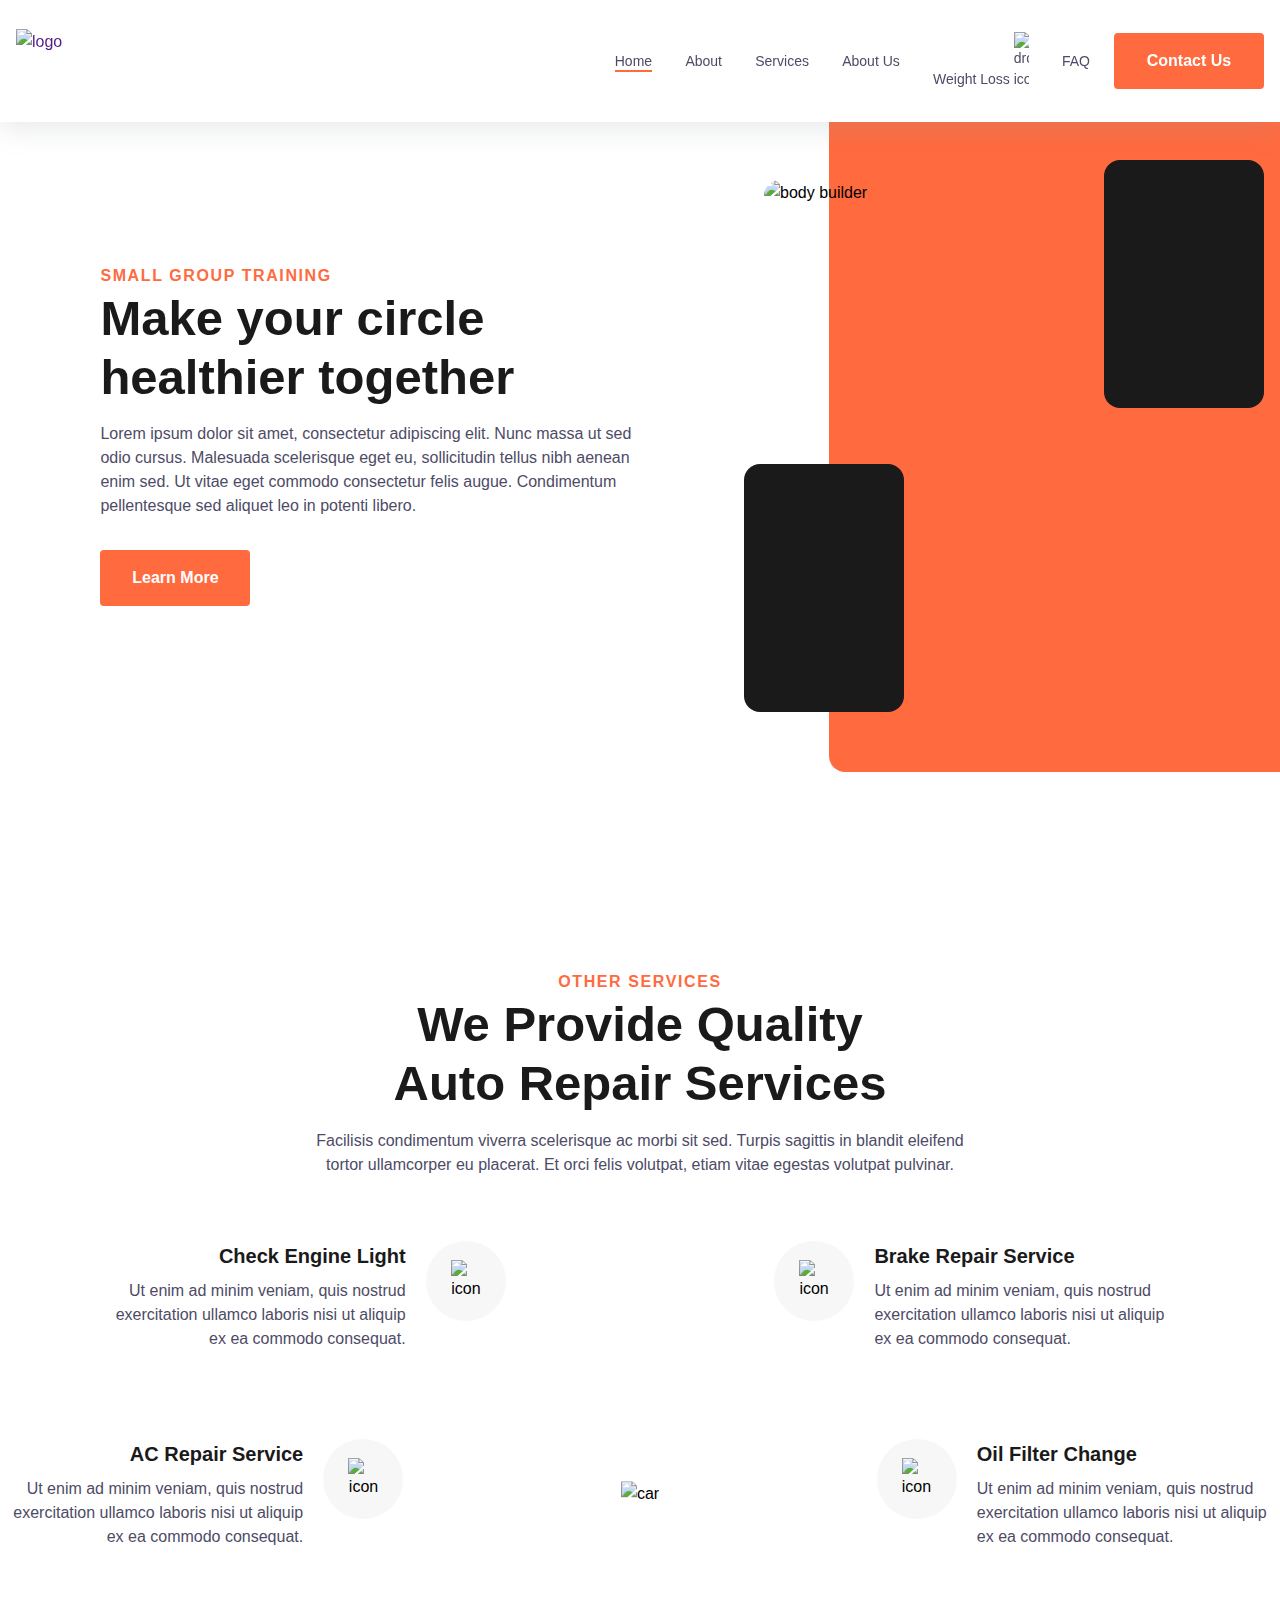
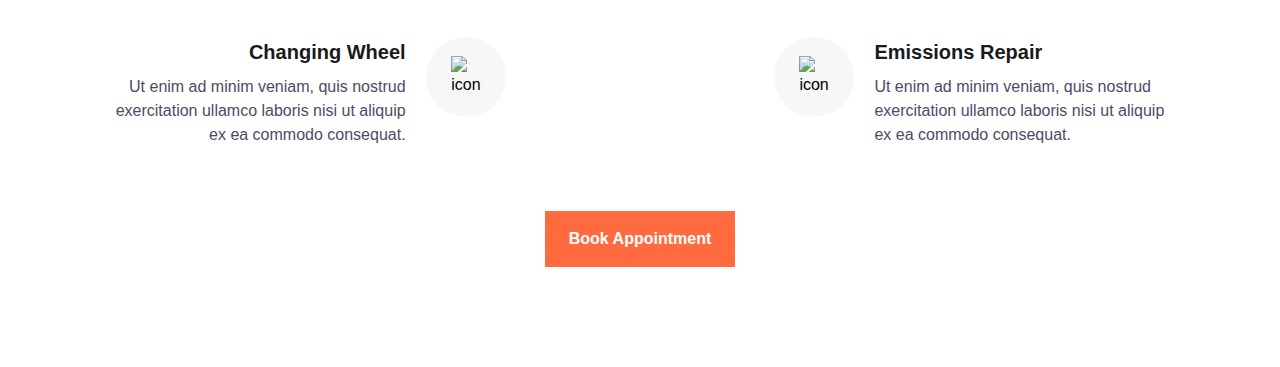
==== index.html @ e6f1dfb0 "initial commit" ====
<!DOCTYPE html>
<html lang="en">
<head>
    <meta charset="UTF-8">
    <meta name="viewport" content="width=device-width, initial-scale=1.0">
    <link rel="stylesheet" href="./css/reset.css">
    <link rel="stylesheet" href="./css/navBar.css">
    <link rel="stylesheet" href="./css/sideBySide.css">
    <link rel="stylesheet" href="./css/sixCard.css">
    <title>Document</title>
</head>
<body>
    
<!-- ============================================ -->
<!--                 Navigation                   -->
<!-- ==================== https://www.codestitch.app/app/dashboard/stitches/758?nav=Top%20Dropdown ================ -->

<header id="cs-navigation">
    <div class="cs-container">
        <!--Nav Logo-->
        <a href="" class="cs-logo" aria-label="back to home">
            <img src="https://csimg.nyc3.cdn.digitaloceanspaces.com/Icons%2Flogo-black.svg" alt="logo" width="210" height="29" aria-hidden="true" decoding="async">
        </a>
        <!--Navigation List-->
        <nav class="cs-nav" role="navigation">
            <!--Mobile Nav Toggle-->
            <button class="cs-toggle" aria-label="mobile menu toggle">
                <div class="cs-box" aria-hidden="true">
                    <span class="cs-line cs-line1" aria-hidden="true"></span>
                    <span class="cs-line cs-line2" aria-hidden="true"></span>
                    <span class="cs-line cs-line3" aria-hidden="true"></span>
                </div>
            </button>
            <!-- We need a wrapper div so we can set a fixed height on the cs-ul in case the nav list gets too long from too many dropdowns being opened and needs to have an overflow scroll. This wrapper acts as the background so it can go the full height of the screen and not cut off any overflowing nav items while the cs-ul stops short of the bottom of the screen, which keeps all nav items in view no matter how mnay there are-->
            <div class="cs-ul-wrapper">
                <ul id="cs-expanded" class="cs-ul" aria-expanded="false">
                    <li class="cs-li">
                        <a href="" class="cs-li-link cs-active">
                            Home
                        </a>
                    </li>
                    <li class="cs-li">
                        <a href="" class="cs-li-link">
                            About
                        </a>
                    </li>
                    <li class="cs-li">
                        <a href="" class="cs-li-link">
                            Services
                        </a>
                    </li>
                    <li class="cs-li">
                        <a href="" class="cs-li-link">
                            About Us
                        </a>
                    </li>
                    <!--Copy and paste this cs-dropdown list item and replace any .cs-li with this cs-dropdown group to make a new dropdown and it will work-->
                    <li class="cs-li cs-dropdown" tabindex="0">
                        <span class="cs-li-link">
                            Weight Loss
                            <img class="cs-drop-icon" src="https://csimg.nyc3.cdn.digitaloceanspaces.com/Icons%2Fdown.svg" alt="dropdown icon" width="15" height="15" decoding="async" aria-hidden="true">
                        </span>
                        <ul class="cs-drop-ul">
                            <li class="cs-drop-li">
                                <a href="" class="cs-li-link cs-drop-link">Semaglutide</a>
                            </li>
                            <li class="cs-drop-li">
                                <a href="" class="cs-li-link cs-drop-link">Tirezapetide</a>
                            </li>
                            <li class="cs-drop-li">
                                <a href="" class="cs-li-link cs-drop-link">Semaglutide</a>
                            </li>
                            <li class="cs-drop-li">
                                <a href="" class="cs-li-link cs-drop-link">Tirezapetide</a>
                            </li>
                            <li class="cs-drop-li">
                                <a href="" class="cs-li-link cs-drop-link">Semaglutide</a>
                            </li>
                            <li class="cs-drop-li">
                                <a href="" class="cs-li-link cs-drop-link">Tirezapetide</a>
                            </li>
                        </ul>
                    </li>
                    <li class="cs-li">
                        <a href="" class="cs-li-link">
                            FAQ
                        </a>
                    </li>
                </ul>
            </div>
        </nav>
        <a href="" class="cs-button-solid cs-nav-button">Contact Us</a>
        <!--Dark Mode toggle, uncomment button code if you want to enable a dark mode toggle-->
        <!-- <button id="dark-mode-toggle" aria-label="dark mode toggle">
            <svg class="cs-moon" xmlns="http://www.w3.org/2000/svg" viewBox="0 0 480 480" style="enable-background:new 0 0 480 480" xml:space="preserve"><path d="M459.782 347.328c-4.288-5.28-11.488-7.232-17.824-4.96-17.76 6.368-37.024 9.632-57.312 9.632-97.056 0-176-78.976-176-176 0-58.4 28.832-112.768 77.12-145.472 5.472-3.712 8.096-10.4 6.624-16.832S285.638 2.4 279.078 1.44C271.59.352 264.134 0 256.646 0c-132.352 0-240 107.648-240 240s107.648 240 240 240c84 0 160.416-42.688 204.352-114.176 3.552-5.792 3.04-13.184-1.216-18.496z"/></svg>
            <img class="cs-sun" aria-hidden="true" src="https://csimg.nyc3.cdn.digitaloceanspaces.com/Icons%2Fsun.svg" decoding="async" alt="moon" width="15" height="15">
        </button> -->
    </div>
</header>
                                

<!-- ============================================ -->
<!--             Side By Side Reverse             -->
<!-- ================== https://www.codestitch.app/app/dashboard/stitches/76 =================== -->

<section id="sbsr-76">
    <div class="cs-container">
        <div class="cs-wrapper">
            <picture class="cs-picture">
                <source media="(max-width: 600px)" srcset="https://csimg.nyc3.digitaloceanspaces.com/SideBySide/body-builder-m.jpg">
                <source media="(min-width: 601px)" srcset="https://csimg.nyc3.digitaloceanspaces.com/SideBySide/body-builder.jpg">
                <img loading="lazy" decoding="async" src="https://csimg.nyc3.digitaloceanspaces.com/SideBySide/body-builder.jpg" alt="body builder" width="500" height="552" aria-hidden="true">
            </picture>
        </div>
        <div class="cs-content">
            <span class="cs-topper">Small Group Training</span>
            <h2 class="cs-title">Make your circle healthier together</h2>
            <p class="cs-text">
                Lorem ipsum dolor sit amet, consectetur adipiscing elit. Nunc massa ut sed odio cursus. Malesuada scelerisque eget eu, sollicitudin tellus nibh aenean enim sed. Ut vitae eget commodo consectetur felis augue. Condimentum pellentesque sed aliquet leo in potenti libero.
            </p>
            <a class="cs-button-solid" aria-label="learn more about our programs" href="">Learn More</a>
        </div>
    </div>
</section>
                                

<!-- ============================================ -->
<!--                   Services                   -->
<!-- ================ https://www.codestitch.app/app/dashboard/stitches/1191 ==================== -->        

<section id="services-1191">
    <div class="cs-container">
        <div class="cs-content">
            <span class="cs-topper">Other services</span>
            <h2 class="cs-title">We Provide Quality Auto Repair Services</h2>
            <p class="cs-text">
                Facilisis condimentum viverra scelerisque ac morbi sit sed. Turpis sagittis in blandit eleifend tortor ullamcorper eu placerat. Et orci felis volutpat, etiam vitae egestas volutpat pulvinar.
            </p>
        </div>
        <!--Placed in a wrapper div so we can position the car absolutely inside the container to be centered in the middle of the list on desktop-->
        <div class="cs-wrapper">
            <!--Car-->
            <picture class="cs-image">
                <!--Mobile Image-->
                <source media="(max-width: 600px)" srcset="https://csimg.nyc3.cdn.digitaloceanspaces.com/Images/MISC/nice-car.png">
                <!--Tablet and above Image-->
                <source media="(min-width: 601px)" srcset="https://csimg.nyc3.cdn.digitaloceanspaces.com/Images/MISC/nice-car.png">
                <img loading="lazy" decoding="async" src="https://csimg.nyc3.cdn.digitaloceanspaces.com/Images/MISC/nice-car.png" alt="car" width="510" height="193" aria-hidden="true">
            </picture>
            <ul class="cs-card-group">
                <li class="cs-item">
                    <picture class="cs-picture">
                        <img class="cs-icon"
                                src="https://csimg.nyc3.cdn.digitaloceanspaces.com/Icons/engineering%201%20red.svg"
                                loading="lazy" decoding="async" alt="icon" width="33" height="38" aria-hidden="true">
                    </picture>
                    <!-- Text Grouped For Flexbox-->
                    <div class="cs-text-group">
                        <h3 class="cs-h3">Check Engine Light</h3>
                        <p class="cs-item-text">Ut enim ad minim veniam, quis nostrud exercitation ullamco laboris nisi ut aliquip ex ea commodo consequat.</p>
                    </div>
                </li>
                <li class="cs-item">
                    <picture class="cs-picture">
                        <img class="cs-icon" src="https://csimg.nyc3.cdn.digitaloceanspaces.com/Icons/brake-red.svg"
                                loading="lazy" decoding="async" alt="icon" width="33" height="38" aria-hidden="true">
                    </picture>
                    <!-- Text Grouped For Flexbox-->
                    <div class="cs-text-group">
                        <h3 class="cs-h3">Brake Repair Service</h3>
                        <p class="cs-item-text">Ut enim ad minim veniam, quis nostrud exercitation ullamco laboris nisi ut aliquip ex ea commodo consequat.</p>
                    </div>
                </li>
                <li class="cs-item">
                    <picture class="cs-picture">
                        <img class="cs-icon"
                                src="https://csimg.nyc3.cdn.digitaloceanspaces.com/Icons/air-conditioner-red.svg"
                                loading="lazy" decoding="async" alt="icon" width="33" height="38" aria-hidden="true">
                    </picture>
                    <!-- Text Grouped For Flexbox-->
                    <div class="cs-text-group">
                        <h3 class="cs-h3">AC Repair Service</h3>
                        <p class="cs-item-text">Ut enim ad minim veniam, quis nostrud exercitation ullamco laboris nisi ut aliquip ex ea commodo consequat.</p>
                    </div>
                </li>
                <li class="cs-item">
                    <picture class="cs-picture">
                        <img class="cs-icon"
                                src="https://csimg.nyc3.cdn.digitaloceanspaces.com/Icons/motor%201%20red.svg" loading="lazy"
                                decoding="async" alt="icon" width="33" height="38" aria-hidden="true">
                    </picture>
                    <!-- Text Grouped For Flexbox-->
                    <div class="cs-text-group">
                        <h3 class="cs-h3">Oil Filter Change</h3>
                        <p class="cs-item-text">Ut enim ad minim veniam, quis nostrud exercitation ullamco laboris nisi ut aliquip ex ea commodo consequat.</p>
                    </div>
                </li>
                <li class="cs-item">
                    <picture class="cs-picture">
                        <img class="cs-icon"
                                src="https://csimg.nyc3.cdn.digitaloceanspaces.com/Icons/alloy-wheel-red.svg" loading="lazy"
                                decoding="async" alt="icon" width="33" height="38" aria-hidden="true">
                    </picture>
                    <!-- Text Grouped For Flexbox-->
                    <div class="cs-text-group">
                        <h3 class="cs-h3">Changing Wheel</h3>
                        <p class="cs-item-text">Ut enim ad minim veniam, quis nostrud exercitation ullamco laboris nisi ut aliquip ex ea commodo consequat.</p>
                    </div>
                </li>
                <li class="cs-item">
                    <picture class="cs-picture">
                        <img class="cs-icon"
                                src="https://csimg.nyc3.cdn.digitaloceanspaces.com/Icons/contamination-red.svg"
                                loading="lazy" decoding="async" alt="icon" width="33" height="38" aria-hidden="true">
                    </picture>
                    <!-- Text Grouped For Flexbox-->
                    <div class="cs-text-group">
                        <h3 class="cs-h3">Emissions Repair</h3>
                        <p class="cs-item-text">Ut enim ad minim veniam, quis nostrud exercitation ullamco laboris nisi ut aliquip ex ea commodo consequat.</p>
                    </div>
                </li>
            </ul>
        </div>
        <a href="" class="cs-button-solid">Book Appointment</a>
    </div>
</section>
                                


<script src="./js/script.js"></script>
</body>
</html>
---- css/navBar.css ----
/*-- -------------------------- -->
<---     Mobile Navigation      -->
<--- ------ https://www.codestitch.app/app/dashboard/stitches/758?nav=Top%20Dropdown ----------- -*/
/* Mobile - 1023px */
@media only screen and (max-width: 63.9375rem) {
  body.cs-open {
    overflow: hidden;
  }
  #cs-navigation {
    width: 100%;
    /* prevents padding and border from affecting height and width */
    box-sizing: border-box;
    padding: 0.75rem 1rem;
    background-color: #fff;
    box-shadow: rgba(149, 157, 165, 0.2) 0px 8px 24px;
    position: fixed;
    z-index: 10000;
  }
  #cs-navigation:before {
    content: "";
    width: 100%;
    height: 0vh;
    background: rgba(0, 0, 0, 0.6);
    opacity: 0;
    display: block;
    position: absolute;
    top: 100%;
    right: 0;
    z-index: -1100;
    transition: height 0.5s, opacity 0.5s;
    -webkit-backdrop-filter: blur(10px);
    backdrop-filter: blur(10px);
  }
  #cs-navigation.cs-active:before {
    height: 150vh;
    opacity: 1;
  }
  #cs-navigation.cs-active .cs-ul-wrapper {
    opacity: 1;
    transform: scaleY(1);
    transition-delay: 0.15s;
  }
  #cs-navigation.cs-active .cs-li {
    opacity: 1;
    transform: translateY(0);
  }
  #cs-navigation .cs-container {
    width: 100%;
    display: flex;
    justify-content: flex-end;
    align-items: center;
  }
  #cs-navigation .cs-logo {
    width: 40%;
    max-width: 9.125rem;
    height: 100%;
    margin: 0 auto 0 0;
    /* prevents padding and border from affecting height and width */
    box-sizing: border-box;
    padding: 0;
    display: flex;
    justify-content: center;
    align-items: center;
    z-index: 10;
  }
  #cs-navigation .cs-logo img {
    width: 100%;
    height: 100%;
    /* ensures the image never overflows the container. It stays contained within it's width and height and expands to fill it then stops once it reaches an edge */
    object-fit: contain;
  }
  #cs-navigation .cs-toggle {
    /* 44px - 48px */
    width: clamp(2.75rem, 6vw, 3rem);
    height: clamp(2.75rem, 6vw, 3rem);
    margin: 0 0 0 auto;
    background-color: transparent;
    border: none;
    border-radius: 0.25rem;
    display: flex;
    justify-content: center;
    align-items: center;
  }
  #cs-navigation .cs-active .cs-line1 {
    top: 50%;
    transform: translate(-50%, -50%) rotate(225deg);
  }
  #cs-navigation .cs-active .cs-line2 {
    top: 50%;
    transform: translate(-50%, -50%) translateY(0) rotate(-225deg);
    transform-origin: center;
  }
  #cs-navigation .cs-active .cs-line3 {
    opacity: 0;
    bottom: 100%;
  }
  #cs-navigation .cs-box {
    /* 24px - 28px */
    width: clamp(1.5rem, 2vw, 1.75rem);
    /* 14px - 16px */
    height: clamp(0.875rem, 1.5vw, 1rem);
    position: relative;
  }
  #cs-navigation .cs-line {
    width: 100%;
    height: 2px;
    background-color: #1a1a1a;
    border-radius: 2px;
    position: absolute;
    left: 50%;
    transform: translateX(-50%);
  }
  #cs-navigation .cs-line1 {
    top: 0;
    transition: transform 0.5s, top 0.3s, left 0.3s;
    animation-duration: 0.7s;
    animation-timing-function: ease;
    animation-direction: normal;
    animation-fill-mode: forwards;
    transform-origin: center;
  }
  #cs-navigation .cs-line2 {
    top: 50%;
    transform: translateX(-50%) translateY(-50%);
    transition: top 0.3s, left 0.3s, transform 0.5s;
    animation-duration: 0.7s;
    animation-timing-function: ease;
    animation-direction: normal;
    animation-fill-mode: forwards;
  }
  #cs-navigation .cs-line3 {
    bottom: 0;
    transition: bottom 0.3s, opacity 0.3s;
  }
  #cs-navigation .cs-ul-wrapper {
    width: 100%;
    height: auto;
    padding-bottom: 2.4em;
    background-color: #fff;
    box-shadow: inset rgba(0, 0, 0, 0.2) 0px 8px 24px;
    opacity: 0;
    position: absolute;
    top: 100%;
    left: 0;
    z-index: -1;
    overflow: hidden;
    transform: scaleY(0);
    transition: transform 0.4s, opacity 0.3s;
    transform-origin: top;
  }
  #cs-navigation .cs-ul {
    width: 100%;
    height: auto;
    max-height: 65vh;
    margin: 0;
    padding: 3rem 0 0 0;
    display: flex;
    flex-direction: column;
    justify-content: flex-start;
    align-items: center;
    gap: 1.25rem;
    overflow: auto;
  }
  #cs-navigation .cs-li {
    text-align: center;
    list-style: none;
    width: 100%;
    margin-right: 0;
    opacity: 0;
    /* transition from these values */
    transform: translateY(-4.375rem);
    transition: transform 0.6s, opacity 0.9s;
  }
  #cs-navigation .cs-li:nth-of-type(1) {
    transition-delay: 0.05s;
  }
  #cs-navigation .cs-li:nth-of-type(2) {
    transition-delay: 0.1s;
  }
  #cs-navigation .cs-li:nth-of-type(3) {
    transition-delay: 0.15s;
  }
  #cs-navigation .cs-li:nth-of-type(4) {
    transition-delay: 0.2s;
  }
  #cs-navigation .cs-li:nth-of-type(5) {
    transition-delay: 0.25s;
  }
  #cs-navigation .cs-li:nth-of-type(6) {
    transition-delay: 0.3s;
  }
  #cs-navigation .cs-li:nth-of-type(7) {
    transition-delay: 0.35s;
  }
  #cs-navigation .cs-li:nth-of-type(8) {
    transition-delay: 0.4s;
  }
  #cs-navigation .cs-li:nth-of-type(9) {
    transition-delay: 0.45s;
  }
  #cs-navigation .cs-li:nth-of-type(10) {
    transition-delay: 0.5s;
  }
  #cs-navigation .cs-li:nth-of-type(11) {
    transition-delay: 0.55s;
  }
  #cs-navigation .cs-li:nth-of-type(12) {
    transition-delay: 0.6s;
  }
  #cs-navigation .cs-li:nth-of-type(13) {
    transition-delay: 0.65s;
  }
  #cs-navigation .cs-li-link {
    /* 16px - 24px */
    font-size: clamp(1rem, 2.5vw, 1.5rem);
    line-height: 1.2em;
    text-decoration: none;
    margin: 0;
    color: var(--headerColor);
    display: inline-block;
    position: relative;
  }
  #cs-navigation .cs-li-link:before {
    /* active state underline */
    content: "";
    width: 100%;
    height: 1px;
    background: currentColor;
    opacity: 1;
    display: none;
    position: absolute;
    bottom: -0.125rem;
    left: 0;
  }
  #cs-navigation .cs-li-link.cs-active:before {
    display: block;
  }
  #cs-navigation .cs-button-solid {
    display: none;
  }
}
/*-- -------------------------- -->
<---     Navigation Dropdown    -->
<--- -------------------------- -*/
/* Mobile - 1023px */
@media only screen and (max-width: 63.9375rem) {
  #cs-navigation .cs-li {
    text-align: center;
    width: 100%;
    display: block;
  }
  #cs-navigation .cs-dropdown {
    color: var(--bodyTextColorWhite);
    position: relative;
  }
  #cs-navigation .cs-dropdown.cs-active .cs-drop-ul {
    height: auto;
    margin: 0.75rem 0 0 0;
    padding: 0.75rem 0;
    opacity: 1;
    visibility: visible;
  }
  #cs-navigation .cs-dropdown.cs-active .cs-drop-link {
    opacity: 1;
  }
  #cs-navigation .cs-dropdown .cs-li-link {
    position: relative;
    transition: opacity 0.3s;
  }
  #cs-navigation .cs-drop-icon {
    width: 0.9375rem;
    height: auto;
    position: absolute;
    top: 50%;
    right: -1.25rem;
    transform: translateY(-50%);
  }
  #cs-navigation .cs-drop-ul {
    width: 100%;
    height: 0;
    margin: 0;
    padding: 0;
    background-color: var(--primary);
    opacity: 0;
    display: flex;
    visibility: hidden;
    flex-direction: column;
    justify-content: flex-start;
    align-items: center;
    gap: 0.75rem;
    overflow: hidden;
    transition: padding 0.3s, margin 0.3s, height 0.3s, opacity 0.3s, visibility 0.3s;
  }
  #cs-navigation .cs-drop-li {
    list-style: none;
  }
  #cs-navigation .cs-li-link.cs-drop-link {
    /* 14px - 16px */
    font-size: clamp(0.875rem, 2vw, 1.25rem);
    color: #fff;
  }
}
/* Desktop - 1024px */
@media only screen and (min-width: 64rem) {
  #cs-navigation .cs-dropdown {
    position: relative;
  }
  #cs-navigation .cs-dropdown:hover,
  #cs-navigation .cs-dropdown:focus-within {
    cursor: pointer;
  }
  #cs-navigation .cs-dropdown:hover .cs-drop-ul,
  #cs-navigation .cs-dropdown:focus-within .cs-drop-ul {
    opacity: 1;
    visibility: visible;
    transform: scaleY(1);
  }
  #cs-navigation .cs-dropdown:hover .cs-drop-li,
  #cs-navigation .cs-dropdown:focus-within .cs-drop-li {
    opacity: 1;
    transform: translateY(0);
  }
  #cs-navigation .cs-drop-icon {
    width: 0.9375rem;
    height: auto;
    display: inline-block;
  }
  #cs-navigation .cs-drop-ul {
    min-width: 12.5rem;
    margin: 0;
    padding: 0;
    background-color: #fff;
    box-shadow: rgba(149, 157, 165, 0.2) 0px 10px 16px;
    opacity: 0;
    border-bottom: 5px solid var(--primary);
    visibility: hidden;
    /* if you have 8 or more links in your dropdown nav, uncomment the columns property to make the list into 2 even columns. Change it to 3 or 4 if you need extra columns. Then remove the transition delays on the cs-drop-li so they don't have weird scattered animations */
    position: absolute;
    top: 100%;
    z-index: -100;
    overflow: hidden;
    transform: scaleY(0);
    transition: transform 0.3s, visibility 0.3s, opacity 0.3s;
    transform-origin: top;
  }
  #cs-navigation .cs-drop-li {
    font-size: 1rem;
    text-decoration: none;
    list-style: none;
    width: 100%;
    height: auto;
    color: var(--bodyTextColor);
    opacity: 0;
    display: block;
    transform: translateY(-0.625rem);
    transition: opacity 0.6s, transform 0.6s;
  }
  #cs-navigation .cs-drop-li:nth-of-type(1) {
    transition-delay: 0.05s;
  }
  #cs-navigation .cs-drop-li:nth-of-type(2) {
    transition-delay: 0.1s;
  }
  #cs-navigation .cs-drop-li:nth-of-type(3) {
    transition-delay: 0.15s;
  }
  #cs-navigation .cs-drop-li:nth-of-type(4) {
    transition-delay: 0.2s;
  }
  #cs-navigation .cs-drop-li:nth-of-type(5) {
    transition-delay: 0.25s;
  }
  #cs-navigation .cs-drop-li:nth-of-type(6) {
    transition-delay: 0.3s;
  }
  #cs-navigation .cs-drop-li:nth-of-type(7) {
    transition-delay: 0.35s;
  }
  #cs-navigation .cs-drop-li:nth-of-type(8) {
    transition-delay: 0.4s;
  }
  #cs-navigation .cs-drop-li:nth-of-type(9) {
    transition-delay: 0.45s;
  }
  #cs-navigation .cs-li-link.cs-drop-link {
    font-size: 1rem;
    line-height: 1.5em;
    text-decoration: none;
    white-space: nowrap;
    width: 100%;
    /* prevents padding and border from affecting height and width */
    box-sizing: border-box;
    padding: 0.75rem;
    color: var(--bodyTextColor);
    display: block;
    transition: color 0.3s, background-color 0.3s;
  }
  #cs-navigation .cs-li-link.cs-drop-link:hover,
  #cs-navigation .cs-li-link.cs-drop-link:focus {
    background-color: #f7f7f7;
    outline: none;
  }
  #cs-navigation .cs-li-link.cs-drop-link:before {
    display: none;
  }
}
/*-- -------------------------- -->
<---     Desktop Navigation     -->
<--- -------------------------- -*/
/* Small Desktop - 1024px */
@media only screen and (min-width: 64rem) {
  #cs-navigation {
    width: 100%;
    /* prevents padding and border from affecting height and width */
    box-sizing: border-box;
    padding: 0 1rem;
    background-color: #fff;
    box-shadow: rgba(149, 157, 165, 0.2) 0px 8px 24px;
    position: fixed;
    z-index: 10000;
  }
  #cs-navigation .cs-container {
    width: 100%;
    max-width: 80rem;
    margin: auto;
    display: flex;
    justify-content: flex-end;
    align-items: center;
    gap: 1.5rem;
  }
  #cs-navigation .cs-toggle {
    display: none;
  }
  #cs-navigation .cs-logo {
    width: 18.4%;
    max-width: 21.875rem;
    height: 4.0625rem;
    /* margin-right auto pushes everything away from it to the right */
    margin: 0 auto 0 0;
    padding: 0;
    display: flex;
    justify-content: center;
    align-items: center;
    z-index: 100;
  }
  #cs-navigation .cs-logo img {
    width: 100%;
    height: 100%;
    /* ensures the image never overflows the container. It stays contained within it's width and height and expands to fill it then stops once it reaches an edge */
    object-fit: contain;
  }
  #cs-navigation .cs-ul {
    width: 100%;
    margin: 0;
    padding: 0;
    display: flex;
    justify-content: flex-start;
    align-items: center;
    /* 20px - 36px */
    gap: clamp(1.25rem, 2.6vw, 2.25rem);
  }
  #cs-navigation .cs-li {
    list-style: none;
    padding: 2rem 0;
    /* prevent flexbox from squishing it */
    flex: none;
  }
  #cs-navigation .cs-li-link {
    /* 14px - 16px */
    font-size: clamp(0.875rem, 1vw, 1rem);
    line-height: 1.5em;
    text-decoration: none;
    margin: 0;
    color: var(--bodyTextColor);
    display: block;
    position: relative;
  }
  #cs-navigation .cs-li-link:hover:before {
    width: 100%;
  }
  #cs-navigation .cs-li-link.cs-active:before {
    width: 100%;
  }
  #cs-navigation .cs-li-link:before {
    /* active state underline */
    content: "";
    width: 0%;
    height: 2px;
    background: var(--primary);
    opacity: 1;
    display: block;
    position: absolute;
    bottom: 0rem;
    left: 0;
    transition: width 0.3s;
  }
  #cs-navigation .cs-button-solid {
    font-size: 1rem;
    font-weight: 700;
    /* 46px - 56px */
    line-height: clamp(2.875em, 5.5vw, 3.5em);
    text-align: center;
    text-decoration: none;
    min-width: 9.375rem;
    margin: 0;
    /* prevents padding from adding to the width */
    box-sizing: border-box;
    padding: 0 1.5rem;
    color: #fff;
    background-color: var(--primary);
    border-radius: 0.25rem;
    display: inline-block;
    position: relative;
    z-index: 1;
  }
  #cs-navigation .cs-button-solid:before {
    content: "";
    width: 0%;
    height: 100%;
    background: #000;
    opacity: 1;
    border-radius: 0.25rem;
    position: absolute;
    top: 0;
    left: 0;
    z-index: -1;
    transition: width 0.3s;
  }
  #cs-navigation .cs-button-solid:hover:before {
    width: 100%;
  }
}
---- css/sideBySide.css ----
/*-- -------------------------- -->
<---   Side By Side Reverse     -->
<--- -------------------------- -*/

/* Mobile - 360px */
@media only screen and (min-width: 0rem) {
    #sbsr-76 {
        padding: var(--sectionPadding);
        /* clips the red box from causing overflow issues */
        overflow: hidden;
    }
    #sbsr-76 .cs-container {
        width: 100%;
        /* changes to 1280px at tablet */
        max-width: 34.375rem;
        margin: auto;
        display: flex;
        flex-direction: column;
        align-items: center;
        /* 48px - 64px */
        gap: clamp(3rem, 6vw, 4rem);
    }
    #sbsr-76 .cs-content {
        /* set text align to left if content needs to be left aligned */
        text-align: left;
        width: 100%;
        max-width: 33.875rem;
        margin-right: auto;
        display: flex;
        flex-direction: column;
        /* centers content horizontally, set to flex-start to left align */
        align-items: flex-start;
    }

    #sbsr-76 .cs-text {
        margin-bottom: 1rem;
    }
    #sbsr-76 .cs-text:last-of-type {
        margin-bottom: 2rem;
    }
    #sbsr-76 .cs-button-solid {
        font-size: 1rem;
        /* 46px - 56px */
        line-height: clamp(2.875rem, 5.5vw, 3.5rem);
        text-decoration: none;
        font-weight: 700;
        text-align: center;
        margin: 0;
        color: #fff;
        min-width: 9.375rem;
        padding: 0 1.5rem;
        background-color: var(--primary);
        border-radius: 0.25rem;
        display: inline-block;
        position: relative;
        z-index: 1;
        /* prevents padding from adding to the width */
        box-sizing: border-box;
    }
    #sbsr-76 .cs-button-solid:before {
        content: "";
        position: absolute;
        height: 100%;
        width: 0%;
        background: #000;
        opacity: 1;
        top: 0;
        left: 0;
        z-index: -1;
        border-radius: 0.25rem;
        transition: width 0.3s;
    }
    #sbsr-76 .cs-button-solid:hover:before {
        width: 100%;
    }
    #sbsr-76 .cs-wrapper {
        width: 95%;
        max-width: 34.375rem;
        /* 28px - 80px */
        /* pushes up and down by the same amount the decorative box overflows the wrapper */
        margin: clamp(1.75em, 7.8vw, 5em) 0;
        position: relative;
        z-index: 1;
    }
    #sbsr-76 .cs-wrapper:before {
        /* Red decorative box */
        content: "";
        /* make it huge so it covers everything on the left as it overflows */
        width: 50em;
        background: var(--primary);
        opacity: 1;
        border-radius: 1rem;
        position: absolute;
        display: block;
        /* 28px - 80px */
        /* wrapped in a calc function to get a negative clamp value */
        top: calc(clamp(1.75em, 7.8vw, 5em) * -1);
        bottom: calc(clamp(1.75em, 7.8vw, 5em) * -1);
        left: 4.0625em;
        z-index: -1;
    }
    #sbsr-76 .cs-picture {
        width: 100%;
        margin: 0;
        /* width divided by height */
        aspect-ratio: 0.93134328;
        border-radius: 1rem;
        display: block;
        position: relative;
        z-index: 1;
    }
    #sbsr-76 .cs-picture:before {
        /* Top right box */
        content: "";
        width: 10rem;
        /* 202px - 248px */
        height: clamp(12.625rem, 25vw, 15.5rem);
        background: #1a1a1a;
        opacity: 1;
        border-radius: 1rem;
        position: absolute;
        display: block;
        /* 16px -20px */
        /* wrapped in a calc function to get a negative clamp value */
        top: calc(clamp(0.5rem, 2.09vw, 1.25rem) * -1);
        right: calc(clamp(0.5rem, 2.09vw, 1.25rem) * -1);
    }
    #sbsr-76 .cs-picture:after {
        /* Bottom left box */
        content: "";
        width: 10rem;
        /* 202px - 248px */
        height: clamp(12.625rem, 25vw, 15.5rem);
        background: #1a1a1a;
        opacity: 1;
        border-radius: 1rem;
        position: absolute;
        display: block;
        /* 16px -20px */
        /* wrapped in a calc function to get a negative clamp value */
        bottom: calc(clamp(0.5rem, 2.09vw, 1.25rem) * -1);
        left: calc(clamp(0.5rem, 2.09vw, 1.25rem) * -1);
        z-index: -1;
    }
    #sbsr-76 .cs-picture img {
        position: absolute;
        top: 0;
        left: 0;
        height: 100%;
        width: 100%;
        object-fit: cover;
        border-radius: 1rem;
    }
}
/* Tablet - 768px */
@media only screen and (min-width: 48rem) {
    #sbsr-76 .cs-container {
        max-width: 80rem;
        flex-direction: row;
        justify-content: flex-end;
        /* 60px - 128px */
        gap: clamp(3.75rem, 9.5vw, 8rem);
    }
    #sbsr-76 .cs-wrapper {
        /* 328px - 502px */
        width: clamp(20.5rem, 37.5vw, 31.375rem);
        /* 440px - 520px */
        height: clamp(27.5rem, 40vw, 32.5rem);
        /* 16px - 20px */
        margin-right: clamp(1rem, 5vw, 1.25rem);
        /* sends it to the right in the 2nd position */
        order: 2;
        flex: none;
    }
    #sbsr-76 .cs-picture {
        margin: 0;
        height: 100%;
        flex: none;
    }
    #sbsr-76 .cs-content {
        width: 45%;
        margin: 0;
    }
}
---- css/sixCard.css ----
/*-- -------------------------- -->
<---          Services          -->
<--- -------------------------- -*/

/* Mobile - 360px */
@media only screen and (min-width: 0rem) {
    #services-1191 {
        padding: var(--sectionPadding);
        /* prevents padding from affecting height and  */
        box-sizing: border-box;
    }
    #services-1191 .cs-container {
        /* changes to 1440px at desktop */
        max-width: 58.75rem;
        width: 100%;
        margin: auto;
        display: flex;
        flex-direction: column;
        align-items: center;
        /* 48px - 64px */
        gap: clamp(3rem, 6vw, 4rem);
    }
    #services-1191 .cs-content {
        width: 100%;
        display: flex;
        flex-direction: column;
        /* centers content horizontally, set to flex-start to left align */
        align-items: center;
        /* set text align to left if content needs to be left aligned */
        text-align: center;
    }

    #services-1191 .cs-title {
        max-width: 20ch;
    }
    #services-1191 .cs-wrapper {
        display: flex;
        flex-direction: column;
        align-items: center;
        /* 48px - 64px */
        gap: clamp(3rem, 6vw, 4rem);
        position: relative;
    }
    #services-1191 .cs-image {
        width: 100%;
        max-width: 31.875rem;
        height: auto;
        display: block;
        position: relative;
    }
    #services-1191 .cs-image img {
        width: 100%;
        height: auto;
    }
    #services-1191 .cs-card-group {
        width: 100%;
        margin: 0;
        padding: 0;
        display: grid;
        justify-content: center;
        row-gap: 1rem;
    }
    #services-1191 .cs-item {
        text-align: center;
        list-style: none;
        max-width: 23rem;
        width: 100%;
        margin: 0;
        box-sizing: border-box;
        display: flex;
        flex-direction: column;
        align-items: center;
        gap: 1.25rem;
    }
    #services-1191 .cs-picture {
        width: 5rem;
        height: 5rem;
        box-sizing: border-box;
        /* prevents border from affecting height and width */
        background-color: #f7f7f7;
        border-radius: 50%;
        display: flex;
        justify-content: center;
        align-items: center;
        position: relative;
        /* prevents flexbox from squishing it */
        flex: none;
    }
    #services-1191 .cs-icon {
        width: 1.875rem;
        height: auto;
        display: block;
    }
    #services-1191 .cs-h3 {
        font-size: 1.25rem;
        line-height: 1.5em;
        margin: 0;
        margin-bottom: 0.5rem;
        color: var(--headerColor);
        text-align: inherit;
    }
    #services-1191 .cs-item-text {
        /* 14px - 16px */
        font-size: clamp(0.875rem, 1.5vw, 1rem);
        line-height: 1.5em;
        margin: 0;
        color: var(--bodyTextColor);
        text-align: inherit;
    }
    #services-1191 .cs-button-solid {
        font-size: 1rem;
        /* 46px - 56px */
        line-height: clamp(2.875rem, 5.5vw, 3.5rem);
        font-weight: 700;
        min-width: 9.375rem;
        margin: 0;
        /* prevents padding from adding to the width */
        box-sizing: border-box;
        padding: 0 1.5rem;
        color: #fff;
        background-color: var(--primary);
        text-decoration: none;
        display: inline-block;
        position: relative;
        z-index: 1;
        text-align: center;
    }
    #services-1191 .cs-button-solid:before {
        content: "";
        width: 0%;
        height: 100%;
        background: #000;
        opacity: 1;
        position: absolute;
        top: 0;
        left: 0;
        z-index: -1;
        transition: width 0.3s;
    }
    #services-1191 .cs-button-solid:hover:before {
        width: 100%;
    }
}
/* Tablet - 768px */
@media only screen and (min-width: 48rem) {
    #services-1191 .cs-card-group {
        display: flex;
        flex-direction: row;
        justify-content: space-between;
        align-items: center;
        flex-wrap: wrap;
    }
    #services-1191 .cs-item {
        text-align: left;
        margin: 0;
        width: 32%;
        align-items: flex-start;
    }
    #services-1191 .cs-image {
        max-height: 28.125rem;
    }
    #services-1191 .cs-image img {
        width: 100%;
        height: auto;
        max-height: 28.125rem;
        object-fit: contain;
    }
}
/* Desktop - 1024px */
@media only screen and (min-width: 64rem) {
    #services-1191 .cs-container {
        max-width: 90rem;
    }
    #services-1191 .cs-image {
        width: 30vw;
        display: flex;
        justify-content: center;
        align-items: center;
        position: absolute;
        left: 50%;
        top: 50%;
        transform: translate(-50%, -50%);
    }
    #services-1191 .cs-image img {
        width: auto;
        height: auto;
    }
    #services-1191 .cs-card-group {
        align-items: flex-start;
        justify-content: center;
        /* 180px - 356px */
        column-gap: clamp(11.25rem, 21vw, 22.25rem);
        /* 40px - 88px */
        row-gap: clamp(2.5rem, 8vw, 5.5rem);
    }
    #services-1191 .cs-item {
        width: 32vw;
        max-width: 26.375rem;
        flex-direction: row;
        position: relative;
    }
    #services-1191 .cs-item:nth-of-type(odd) {
        text-align: right;
    }
    #services-1191 .cs-item:nth-of-type(odd) .cs-picture {
        /* sends it to the right in the 2nd position */
        order: 2;
    }
    #services-1191 .cs-item:nth-of-type(3) {
        /* 90px - 1280px */
        left: calc(clamp(5.625rem, 8vw, 8rem) * -1);
    }
    #services-1191 .cs-item:nth-of-type(4) {
        /* 90px - 1280px */
        right: calc(clamp(5.625rem, 8vw, 8rem) * -1);
    }
}
/* Dark Mode */
@media only screen and (min-width: 0rem) {
    body.dark-mode #services-1191 .cs-topper {
        color: var(--primaryLight);
    }
    body.dark-mode #services-1191 .cs-text,
    body.dark-mode #services-1191 .cs-item-text {
        opacity: 0.8;
    }
    body.dark-mode #services-1191 .cs-picture {
        background-color: var(--medium);
    }
    body.dark-mode #services-1191 .cs-icon {
        /* turns it white */
        filter: grayscale(1) brightness(1000%);
    }
    body.dark-mode #services-1191 .cs-title,
    body.dark-mode #services-1191 .cs-text,
    body.dark-mode #services-1191 .cs-h3,
    body.dark-mode #services-1191 .cs-item-text {
        color: var(--bodyTextColorWhite);
    }
}
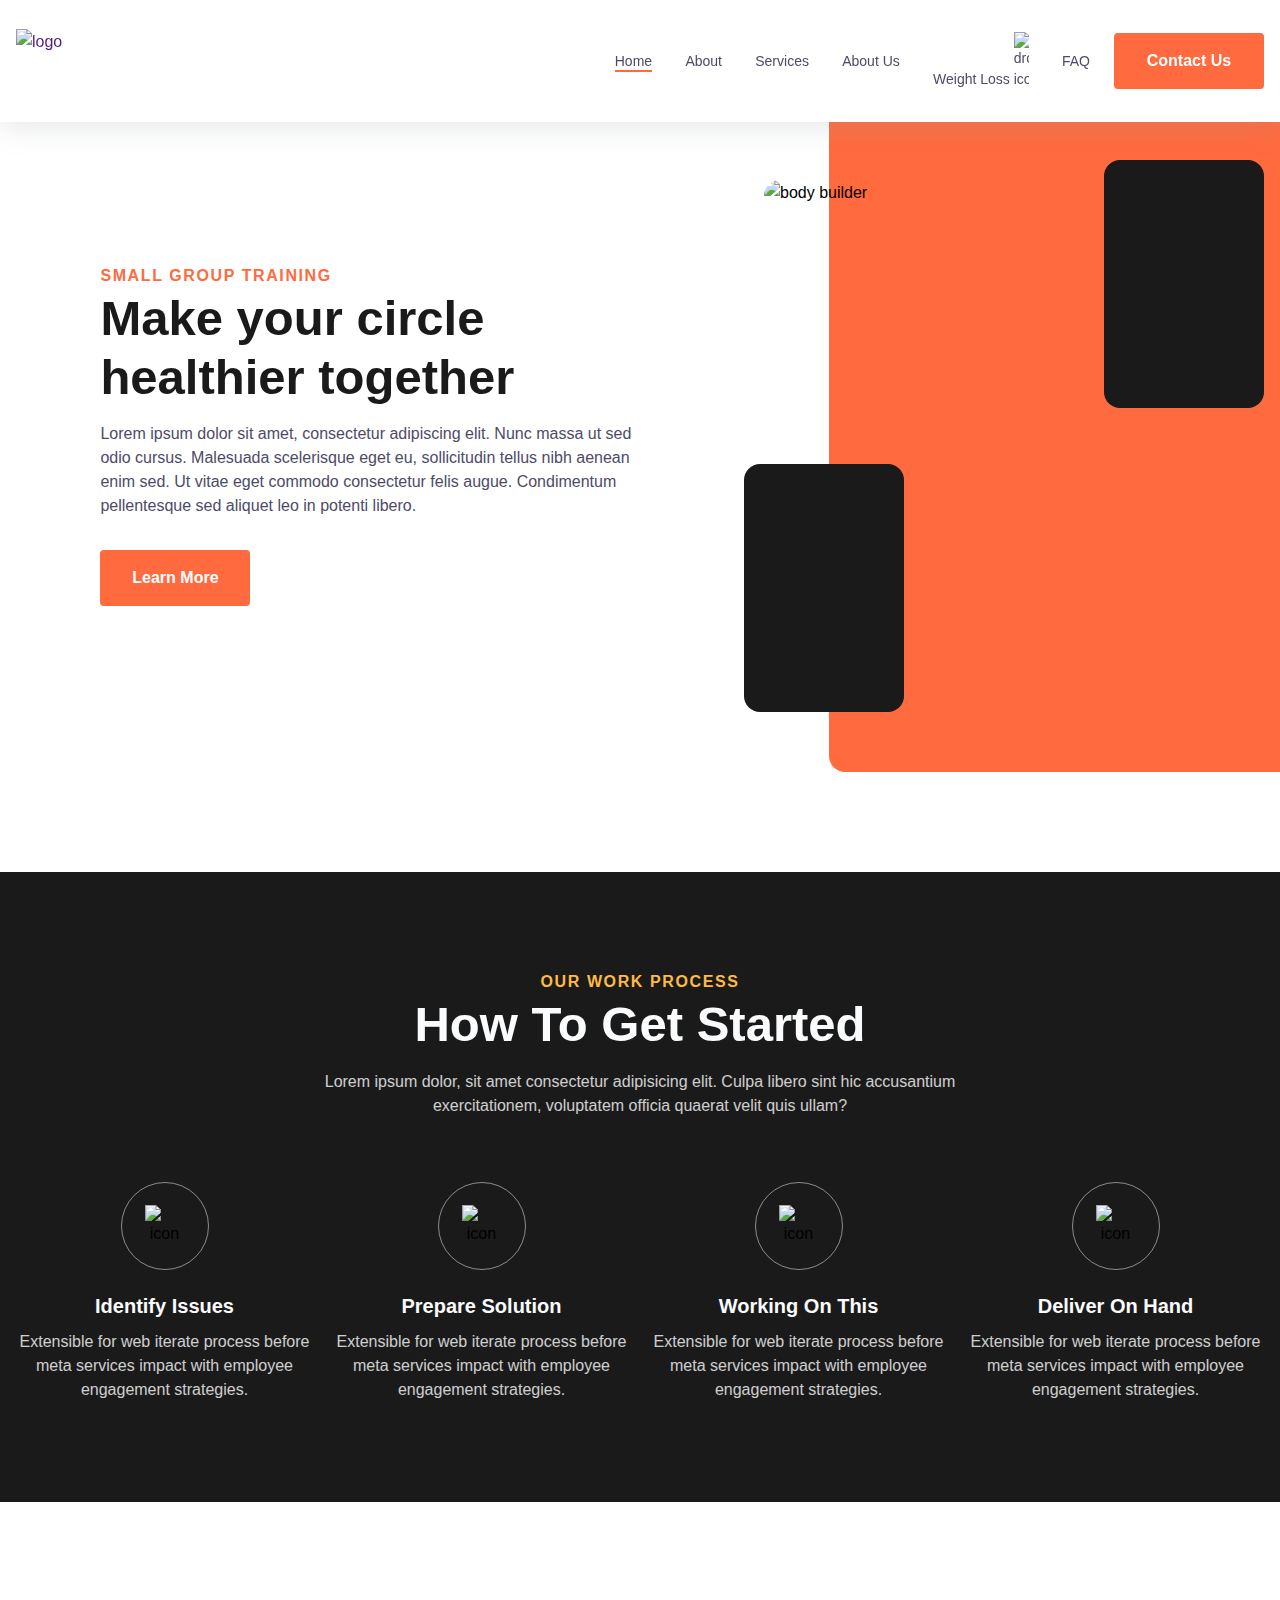
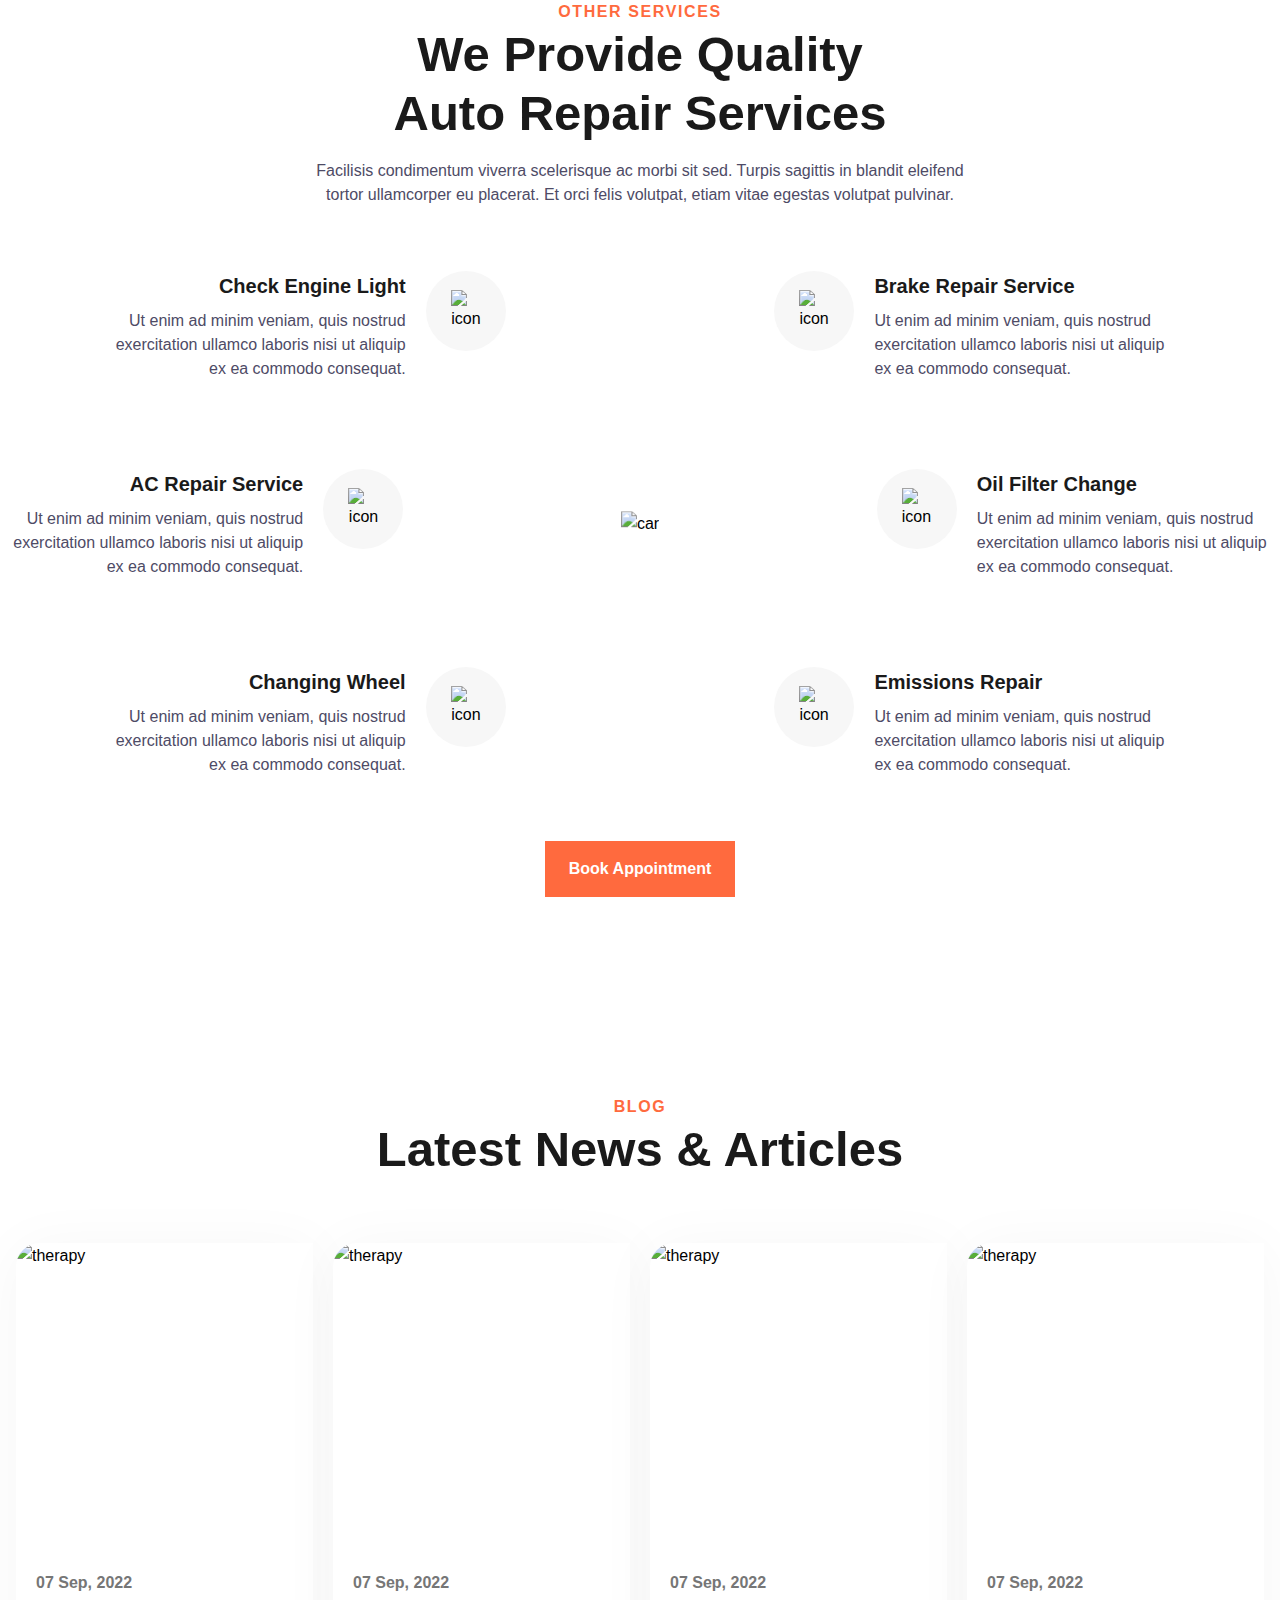
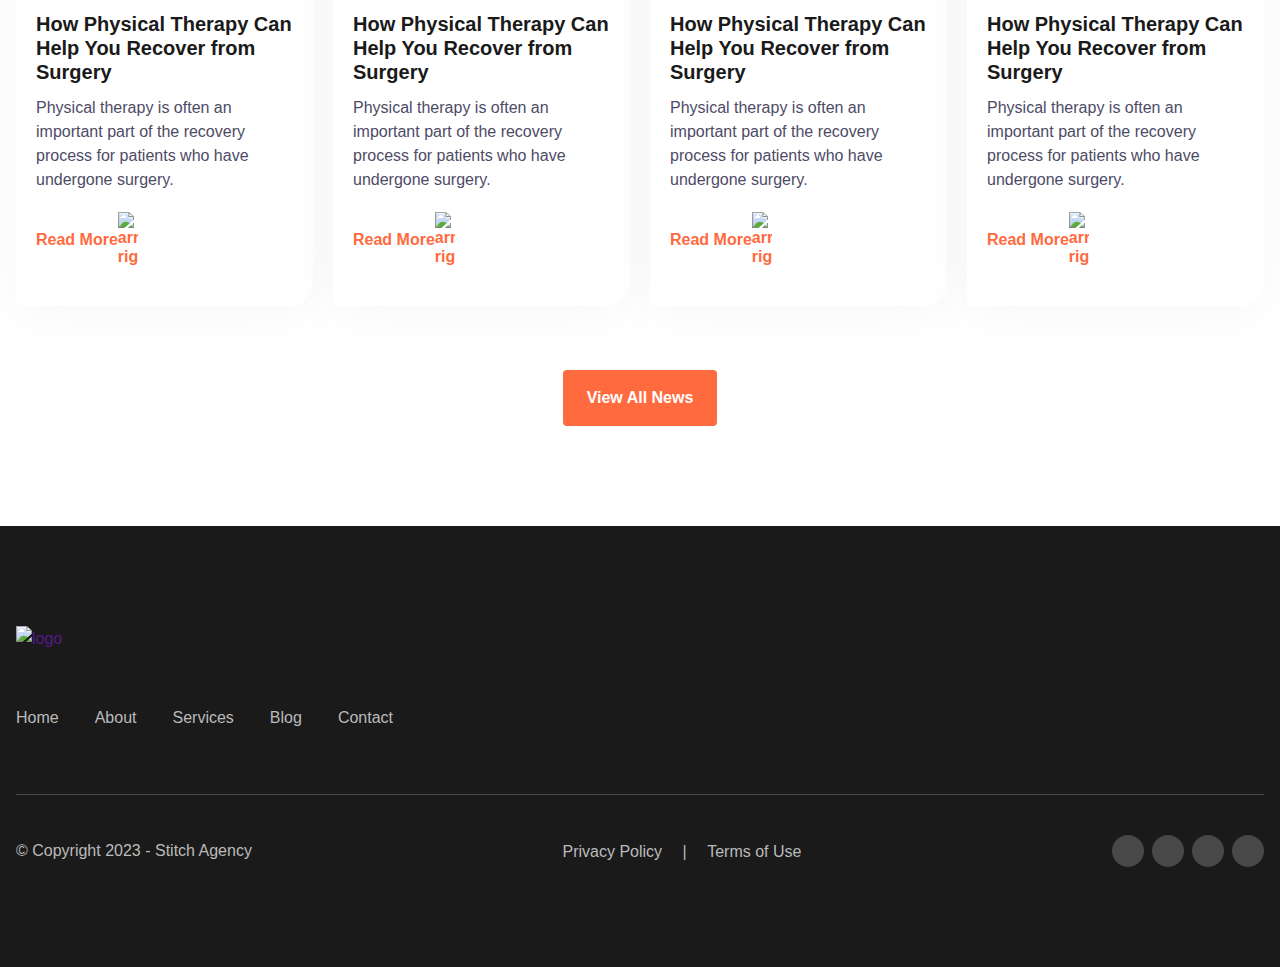
==== commit 789688cd: "still adding pieces to create front page. Still need to find out how to handle the blog pages." ====
--- a/index.html
+++ b/index.html
@@ -6,7 +6,10 @@
     <link rel="stylesheet" href="./css/reset.css">
     <link rel="stylesheet" href="./css/navBar.css">
     <link rel="stylesheet" href="./css/sideBySide.css">
+    <link rel="stylesheet" href="./css/fourSteps.css">
     <link rel="stylesheet" href="./css/sixCard.css">
+    <link rel="stylesheet" href="./css/newBlogArticles.css">
+    <link rel="stylesheet" href="./css/simpleFooter.css">
     <title>Document</title>
 </head>
 <body>
@@ -122,7 +125,73 @@
         </div>
     </div>
 </section>
-                                
+                            
+
+
+
+
+<!-- ============================================ -->
+<!--                   Steps                      -->
+<!-- ================= https://codestitch.app/app/dashboard/stitches/1171 ====================== -->
+
+<section id="steps-1171">
+    <div class="cs-container">
+        <div class="cs-content">
+            <span class="cs-topper">Our Work Process</span>
+            <h2 class="cs-title">How To Get Started</h2>
+            <p class="cs-text">
+                Lorem ipsum dolor, sit amet consectetur adipisicing elit. Culpa libero sint hic accusantium exercitationem, voluptatem officia quaerat velit quis ullam?
+            </p>
+        </div>
+        <ul class="cs-card-group">
+            <li class="cs-item">
+                <picture class="cs-picture">
+                    <img class="cs-icon" src="https://csimg.nyc3.cdn.digitaloceanspaces.com/Icons/lightbulb.svg" alt="icon" width="40" height="40" loading="lazy" decoding="async" aria-hidden="true">
+                </picture>
+                <h3 class="cs-h3">Identify Issues</h3>
+                <p class="cs-item-p">
+                    Extensible for web iterate process before meta services impact with employee engagement strategies.
+                </p>
+            </li>
+            <li class="cs-item">
+                <picture class="cs-picture">
+                    <img class="cs-icon" src="https://csimg.nyc3.cdn.digitaloceanspaces.com/Icons/puzzle.svg" alt="icon" width="40" height="40" loading="lazy" decoding="async" aria-hidden="true">
+                </picture>
+                <h3 class="cs-h3">Prepare Solution</h3>
+                <p class="cs-item-p">
+                    Extensible for web iterate process before meta services impact with employee engagement strategies.
+                </p>
+            </li>
+            <li class="cs-item">
+                <picture class="cs-picture">
+                    <img class="cs-icon" src="https://csimg.nyc3.cdn.digitaloceanspaces.com/Icons/gear.svg" alt="icon" width="40" height="40" loading="lazy" decoding="async" aria-hidden="true">
+                </picture>
+                <h3 class="cs-h3">Working On This</h3>
+                <p class="cs-item-p">
+                    Extensible for web iterate process before meta services impact with employee engagement strategies.
+                </p>
+            </li>
+            <li class="cs-item">
+                <picture class="cs-picture">
+                    <img class="cs-icon" src="https://csimg.nyc3.cdn.digitaloceanspaces.com/Icons/box.svg" alt="icon" width="40" height="40" loading="lazy" decoding="async" aria-hidden="true">
+                </picture>
+                <h3 class="cs-h3">Deliver On Hand</h3>
+                <p class="cs-item-p">
+                    Extensible for web iterate process before meta services impact with employee engagement strategies.
+                </p>
+            </li>
+        </ul>
+    </div>
+    <!--Tire Screech-->
+    <img class="cs-graphic" src="https://csimg.nyc3.cdn.digitaloceanspaces.com/Images/Graphics/tire-mark.svg" alt="icon" width="840" height="357" loading="lazy" decoding="async" aria-hidden="true">
+</section>
+
+
+
+
+
+
+
 
 <!-- ============================================ -->
 <!--                   Services                   -->
@@ -224,6 +293,172 @@
         <a href="" class="cs-button-solid">Book Appointment</a>
     </div>
 </section>
+
+
+
+<!-- ============================================ -->
+<!--                   Blog                       -->
+<!-- =============== https://www.codestitch.app/app/dashboard/stitches/846 =================== -->
+
+<section id="blog-846">
+    <div class="cs-container">
+        <div class="cs-content">
+            <span class="cs-topper">Blog</span>
+            <h2 class="cs-title">Latest News & Articles</h2>
+        </div>
+        <ul class="cs-card-group">
+            <li class="cs-item">
+                <picture class="cs-picture">
+                    <!--Mobile Image-->
+                    <source media="(max-width: 600px)" srcset="https://csimg.nyc3.cdn.digitaloceanspaces.com/Images%2FPeople%2Ftherapy2.jpg">
+                    <!--Tablet and above Image-->
+                    <source media="(min-width: 601px)" srcset="https://csimg.nyc3.cdn.digitaloceanspaces.com/Images%2FPeople%2Ftherapy2.jpg">
+                    <img loading="lazy" decoding="async" src="https://csimg.nyc3.cdn.digitaloceanspaces.com/Images%2FPeople%2Ftherapy2.jpg" alt="therapy" width="369" height="290">
+                </picture>
+                <div class="cs-item-content">
+                    <span class="cs-date">07 Sep, 2022</span>
+                    <h3 class="cs-h3">How Physical Therapy Can Help You Recover from Surgery</h3>
+                    <p class="cs-item-text">
+                        Physical therapy is often an important part of the recovery process for patients who have undergone surgery.
+                    </p>
+                    <a href="" class="cs-link">
+                        Read More
+                        <img class="cs-icon" src="https://csimg.nyc3.cdn.digitaloceanspaces.com/Icons%2Forange-carrot-right.svg" alt="arrow right" width="20" height="20" loading="lazy" decoding="async" aria-hidden="true">
+                    </a>
+                </div>
+            </li>
+            <li class="cs-item">
+                <picture class="cs-picture">
+                    <!--Mobile Image-->
+                    <source media="(max-width: 600px)" srcset="https://csimg.nyc3.cdn.digitaloceanspaces.com/Images%2FPeople%2Ftherapy3.jpg">
+                    <!--Tablet and above Image-->
+                    <source media="(min-width: 601px)" srcset="https://csimg.nyc3.cdn.digitaloceanspaces.com/Images%2FPeople%2Ftherapy3.jpg">
+                    <img loading="lazy" decoding="async" src="https://csimg.nyc3.cdn.digitaloceanspaces.com/Images%2FPeople%2Ftherapy3.jpg" alt="therapy" width="369" height="290">
+                </picture>
+                <div class="cs-item-content">
+                    <span class="cs-date">07 Sep, 2022</span>
+                    <h3 class="cs-h3">How Physical Therapy Can Help You Recover from Surgery</h3>
+                    <p class="cs-item-text">
+                        Physical therapy is often an important part of the recovery process for patients who have undergone surgery.
+                    </p>
+                    <a href="" class="cs-link">
+                        Read More
+                        <img class="cs-icon" src="https://csimg.nyc3.cdn.digitaloceanspaces.com/Icons%2Forange-carrot-right.svg" alt="arrow right" width="20" height="20" loading="lazy" decoding="async" aria-hidden="true">
+                    </a>
+                </div>
+            </li>
+            <li class="cs-item">
+                <picture class="cs-picture">
+                    <!--Mobile Image-->
+                    <source media="(max-width: 600px)" srcset="https://csimg.nyc3.cdn.digitaloceanspaces.com/Images%2FPeople%2Ftherapy.jpg">
+                    <!--Tablet and above Image-->
+                    <source media="(min-width: 601px)" srcset="https://csimg.nyc3.cdn.digitaloceanspaces.com/Images%2FPeople%2Ftherapy.jpg">
+                    <img loading="lazy" decoding="async" src="https://csimg.nyc3.cdn.digitaloceanspaces.com/Images%2FPeople%2Ftherapy.jpg" alt="therapy" width="369" height="290">
+                </picture>
+                <div class="cs-item-content">
+                    <span class="cs-date">07 Sep, 2022</span>
+                    <h3 class="cs-h3">How Physical Therapy Can Help You Recover from Surgery</h3>
+                    <p class="cs-item-text">
+                        Physical therapy is often an important part of the recovery process for patients who have undergone surgery.
+                    </p>
+                    <a href="" class="cs-link">
+                        Read More
+                        <img class="cs-icon" src="https://csimg.nyc3.cdn.digitaloceanspaces.com/Icons%2Forange-carrot-right.svg" alt="arrow right" width="20" height="20" loading="lazy" decoding="async" aria-hidden="true">
+                    </a>
+                </div>
+            </li>
+            <li class="cs-item">
+                <picture class="cs-picture">
+                    <!--Mobile Image-->
+                    <source media="(max-width: 600px)" srcset="https://csimg.nyc3.cdn.digitaloceanspaces.com/Images%2FPeople%2Ftherapy.jpg">
+                    <!--Tablet and above Image-->
+                    <source media="(min-width: 601px)" srcset="https://csimg.nyc3.cdn.digitaloceanspaces.com/Images%2FPeople%2Ftherapy.jpg">
+                    <img loading="lazy" decoding="async" src="https://csimg.nyc3.cdn.digitaloceanspaces.com/Images%2FPeople%2Ftherapy.jpg" alt="therapy" width="369" height="290">
+                </picture>
+                <div class="cs-item-content">
+                    <span class="cs-date">07 Sep, 2022</span>
+                    <h3 class="cs-h3">How Physical Therapy Can Help You Recover from Surgery</h3>
+                    <p class="cs-item-text">
+                        Physical therapy is often an important part of the recovery process for patients who have undergone surgery.
+                    </p>
+                    <a href="" class="cs-link">
+                        Read More
+                        <img class="cs-icon" src="https://csimg.nyc3.cdn.digitaloceanspaces.com/Icons%2Forange-carrot-right.svg" alt="arrow right" width="20" height="20" loading="lazy" decoding="async" aria-hidden="true">
+                    </a>
+                </div>
+            </li>
+        </ul>
+        <a href="" class="cs-button-solid">View All News</a>
+    </div>
+</section>
+                                
+
+
+
+<!-- ============================================ -->
+<!--                  Footer                      -->
+<!-- ============== https://codestitch.app/app/dashboard/stitches/1390 ================== -->
+
+<footer id="footer-1390">
+    <div class="cs-container">
+        <div class="cs-top">
+            <a aria-label="go back to home" class="cs-logo" href="">
+                <img class="cs-logo-img" loading="lazy" decoding="async" src="https://csimg.nyc3.cdn.digitaloceanspaces.com/Logos/agency-logo.svg" alt="logo" width="209" height="40">
+            </a>
+            <ul class="cs-ul">
+                <li class="cs-li">
+                    <a href="" class="cs-link">Home</a>
+                </li>
+                <li class="cs-li">
+                    <a href="" class="cs-link">About</a>
+                </li>
+                <li class="cs-li">
+                    <a href="" class="cs-link">Services</a>
+                </li>
+                <li class="cs-li">
+                    <a href="" class="cs-link">Blog</a>
+                </li>
+                <li class="cs-li">
+                    <a href="" class="cs-link">Contact</a>
+                </li>
+            </ul>
+        </div>
+        <div class="cs-bottom">
+            <!--Social-->
+            <ul class="cs-social">
+                <li class="cs-social-li">
+                    <a href="" class="cs-social-link" aria-label="facebook" target="_blank" rel="noopener">
+                        <img class="cs-social-icon cs-default" src="https://csimg.nyc3.cdn.digitaloceanspaces.com/Icons/facebook-ba.svg" alt="icon" loading="lazy" decoding="async" width="12" height="12" aria-hidden="true">
+                    </a>
+                </li>
+                <li class="cs-social-li">
+                    <a href="" class="cs-social-link" aria-label="twitter" target="_blank" rel="noopener">
+                        <img class="cs-social-icon cs-default" src="https://csimg.nyc3.cdn.digitaloceanspaces.com/Icons/twitter-ba.svg" alt="icon" loading="lazy" decoding="async" width="12" height="12" aria-hidden="true">
+                    </a>
+                </li>
+                <li class="cs-social-li">
+                    <a href="" class="cs-social-link" aria-label="instagram" target="_blank" rel="noopener">
+                        <img class="cs-social-icon cs-default" src="https://csimg.nyc3.cdn.digitaloceanspaces.com/Icons/instagram-ba.svg" alt="icon" loading="lazy" decoding="async" width="12" height="12" aria-hidden="true">
+                    </a>
+                </li>
+                <li class="cs-social-li">
+                    <a href="" class="cs-social-link" aria-label="twitter" target="_blank" rel="noopener">
+                        <img class="cs-social-icon cs-default" src="https://csimg.nyc3.cdn.digitaloceanspaces.com/Icons/youtube-ba.svg" alt="icon" loading="lazy" decoding="async" width="12" height="12" aria-hidden="true">
+                    </a>
+                </li>
+            </ul>
+            <span class="cs-copyright">
+                © Copyright 2023 - <a href="" class="cs-copyright-link">Stitch Agency</a>
+            </span>
+            <div class="cs-flex">
+                <a href="" class="cs-copyright-link">Privacy Policy</a>
+                <span class="cs-separater">|</span>
+                <a href="" class="cs-copyright-link">Terms of Use</a>
+            </div>
+        </div>
+    </div>
+</footer>
+                                
                                 
 
 
--- a/css/fourSteps.css
+++ b/css/fourSteps.css
@@ -0,0 +1,164 @@
+/*-- -------------------------- -->
+<---           Steps            -->
+<--- ---------- https://codestitch.app/app/dashboard/stitches/1171 ----------- -*/
+
+/* Mobile - 360px */
+@media only screen and (min-width: 0rem) {
+    #steps-1171 {
+        padding: var(--sectionPadding);
+        background-color: #1a1a1a;
+        overflow: hidden;
+        position: relative;
+        z-index: 1;
+    }
+    #steps-1171 .cs-container {
+        width: 100%;
+        /* changes to 1280px at desktop */
+        max-width: 44rem;
+        margin: auto;
+        display: flex;
+        flex-direction: column;
+        align-items: center;
+        /* 48px - 64px */
+        gap: clamp(3rem, 6vw, 4rem);
+    }
+    #steps-1171 .cs-content {
+        /* set text align to left if content needs to be left aligned */
+        text-align: center;
+        width: 100%;
+        display: flex;
+        flex-direction: column;
+        /* centers content horizontally, set to flex-start to left align */
+        align-items: center;
+    }
+
+    #steps-1171 .cs-topper {
+        color: var(--secondary);
+    }
+    #steps-1171 .cs-title,
+    #steps-1171 .cs-text {
+        color: var(--bodyTextColorWhite);
+    }
+    #steps-1171 .cs-text {
+        opacity: 0.8;
+    }
+    #steps-1171 .cs-card-group {
+        width: 100%;
+        margin: 0;
+        padding: 0;
+        display: grid;
+        grid-template-columns: repeat(12, 1fr);
+        gap: 1.25rem;
+    }
+    #steps-1171 .cs-item {
+        text-align: center;
+        list-style: none;
+        display: flex;
+        grid-column: span 12;
+        flex-direction: column;
+        align-items: center;
+        position: relative;
+    }
+    #steps-1171 .cs-item:last-of-type:after {
+        display: none;
+    }
+    #steps-1171 .cs-item:nth-of-type(even):after {
+        /* scaleX -1 flips it horizontally */
+        transform: rotate(-135deg) scaleX(-1);
+    }
+    #steps-1171 .cs-item:after {
+        content: "";
+        position: relative;
+        display: block;
+        /* 54px - 84px */
+        width: clamp(3.375rem, 6vw, 5.25rem);
+        height: clamp(3.375rem, 6vw, 5.25rem);
+        margin-top: 1.25rem;
+        background: url("https://csimg.nyc3.cdn.digitaloceanspaces.com/Icons/curved-arrow.svg");
+        background-size: contain;
+        background-position: center;
+        background-repeat: no-repeat;
+        opacity: 1;
+        transform: rotate(135deg);
+    }
+    #steps-1171 .cs-picture {
+        margin-bottom: 1.5rem;
+        width: 5.5rem;
+        height: 5.5rem;
+        border: 1px solid rgba(255, 252, 243, 0.5);
+        border-radius: 50%;
+        display: flex;
+        justify-content: center;
+        align-items: center;
+    }
+    #steps-1171 .cs-icon {
+        width: 2.5rem;
+        height: auto;
+        display: block;
+    }
+    #steps-1171 .cs-h3 {
+        font-size: 1.25rem;
+        line-height: 1.2em;
+        text-align: inherit;
+        margin: 0 0 0.75rem 0;
+        color: var(--bodyTextColorWhite);
+    }
+    #steps-1171 .cs-item-p {
+        font-size: 1rem;
+        line-height: 1.5em;
+        text-align: inherit;
+        max-width: 21.375rem;
+        margin: 0;
+        color: var(--bodyTextColorWhite);
+        opacity: 0.8;
+    }
+    #steps-1171 .cs-graphic {
+        width: 52.5rem;
+        height: auto;
+        opacity: 0.05;
+        position: absolute;
+        top: -5rem;
+        left: -5rem;
+        transform: rotate(-10deg);
+    }
+}
+/* Tablet - 768px */
+@media only screen and (min-width: 48rem) {
+    #steps-1171 .cs-item {
+        grid-column: span 6;
+    }
+    #steps-1171 .cs-item:nth-of-type(2):after {
+        display: none;
+    }
+    #steps-1171 .cs-item:nth-of-type(1):after {
+        transform: rotate(135deg) scaleX(-1);
+    }
+    #steps-1171 .cs-item:after {
+        margin: 0;
+        position: absolute;
+        right: -2.5rem;
+        top: 0;
+        transform: rotate(45deg);
+    }
+}
+/* Desktop - 1024px */
+@media only screen and (min-width: 64rem) {
+    #steps-1171 .cs-container {
+        max-width: 80rem;
+    }
+    #steps-1171 .cs-item {
+        grid-column: span 3;
+    }
+    #steps-1171 .cs-item:nth-of-type(2):after {
+        display: block;
+        transform: rotate(45deg);
+    }
+    #steps-1171 .cs-item:nth-of-type(3):after {
+        display: block;
+        transform: rotate(135deg) scaleX(-1);
+    }
+    #steps-1171 .cs-item:after {
+        right: -3rem;
+    }
+}
+                                --- a/css/newBlogArticles.css
+++ b/css/newBlogArticles.css
@@ -0,0 +1,188 @@
+/*-- -------------------------- -->
+<---           Blog             -->
+<--- -------------------------- -*/
+
+/* Mobile - 360px */
+@media only screen and (min-width: 0rem) {
+    #blog-846 {
+        padding: var(--sectionPadding);
+    }
+    #blog-846 .cs-container {
+        width: 100%;
+        /* changes to 1280px at tablet */
+        max-width: 34.375rem;
+        margin: auto;
+        display: flex;
+        flex-direction: column;
+        align-items: center;
+        /* 48px - 64px */
+        gap: clamp(3rem, 6vw, 4rem);
+    }
+    #blog-846 .cs-content {
+        /* set text align to left if content needs to be left aligned */
+        text-align: center;
+        width: 100%;
+        display: flex;
+        flex-direction: column;
+        /* centers content horizontally, set to flex-start to left align */
+        align-items: center;
+    }
+
+    #blog-846 .cs-title {
+        margin: 0;
+    }
+    #blog-846 .cs-card-group {
+        width: 100%;
+        margin: 0;
+        padding: 0;
+        display: grid;
+        grid-template-columns: repeat(12, 1fr);
+        /* 16px - 20px */
+        gap: clamp(1rem, 2vw, 1.25rem);
+    }
+    #blog-846 .cs-item {
+        list-style: none;
+        width: 100%;
+        border-radius: 1.5rem 0 1.5rem 0;
+        /* clips the img corners */
+        overflow: hidden;
+        background-color: #fff;
+        box-shadow: 0px 4px 60px rgba(0, 0, 0, 0.04);
+        grid-column: span 12;
+        position: relative;
+        z-index: 1;
+    }
+    #blog-846 .cs-item:hover .cs-picture img {
+        transform: scale(1.1);
+    }
+    #blog-846 .cs-picture {
+        width: 100%;
+        /* 180px - 290px */
+        height: clamp(11.25rem, 50vw, 18.125rem);
+        /* prevents image from overflowing parent when it scales on hover */
+        overflow: hidden;
+        display: block;
+        position: relative;
+    }
+    #blog-846 .cs-picture img {
+        width: 100%;
+        height: 100%;
+        /* makes it act like a background image */
+        object-fit: cover;
+        display: block;
+        transition: transform 0.6s;
+    }
+    #blog-846 .cs-item-content {
+        /* 24px - 40px top and bottom */
+        /* 20px - 24px left & right */
+        padding: clamp(1.5rem, 5vw, 2.5rem) clamp(1rem, 3vw, 1.25rem);
+        position: relative;
+        z-index: 10;
+    }
+    #blog-846 .cs-date {
+        font-size: 1rem;
+        line-height: 1.2em;
+        font-weight: 700;
+        margin: 0 0 1.25rem 0;
+        color: #767676;
+        display: block;
+    }
+    #blog-846 .cs-h3 {
+        font-size: 1.25rem;
+        line-height: 1.2em;
+        font-weight: 700;
+        margin: 0 0 0.75rem 0;
+        color: var(--headerColor);
+        display: block;
+    }
+    #blog-846 .cs-item-text {
+        font-size: 1rem;
+        line-height: 1.5em;
+        margin: 0 0 1.25rem 0;
+        color: var(--bodyTextColor);
+        display: block;
+    }
+    #blog-846 .cs-link {
+        font-size: 1rem;
+        line-height: 1.2em;
+        font-weight: bold;
+        text-decoration: none;
+        margin: 0;
+        color: var(--primary);
+        display: inline-flex;
+        justify-content: flex-start;
+        align-items: center;
+    }
+    #blog-846 .cs-link:hover .cs-icon {
+        transform: translateX(0.625rem);
+    }
+    #blog-846 .cs-icon {
+        width: 1.25rem;
+        height: auto;
+        display: block;
+        transition: transform 0.3s;
+    }
+    #blog-846 .cs-button-solid {
+        font-size: 1rem;
+        /* 46px - 56px */
+        line-height: clamp(2.875rem, 5.5vw, 3.5rem);
+        text-decoration: none;
+        font-weight: 700;
+        text-align: center;
+        margin: 0;
+        color: #fff;
+        min-width: 9.375rem;
+        padding: 0 1.5rem;
+        background-color: var(--primary);
+        border-radius: 0.25rem;
+        display: inline-block;
+        position: relative;
+        z-index: 1;
+        /* prevents padding from adding to the width */
+        box-sizing: border-box;
+    }
+    #blog-846 .cs-button-solid:before {
+        content: "";
+        position: absolute;
+        height: 100%;
+        width: 0%;
+        background: #000;
+        opacity: 1;
+        top: 0;
+        left: 0;
+        z-index: -1;
+        border-radius: 0.25rem;
+        transition: width 0.3s;
+    }
+    #blog-846 .cs-button-solid:hover:before {
+        width: 100%;
+    }
+}
+/* Tablet - 768px */
+@media only screen and (min-width: 48rem) {
+    #blog-846 .cs-container {
+        max-width: 80rem;
+    }
+    #blog-846 .cs-item {
+        grid-column: span 6;
+    }
+}
+/* Small Desktop - 1024px */
+@media only screen and (min-width: 64rem) {
+    #blog-846 .cs-item {
+        grid-column: span 3;
+    }
+}
+/* Large Desktop - 1300px */
+@media only screen and (min-width: 81.25rem) {
+    #blog-846 .cs-item {
+        display: flex;
+        flex-direction: column;
+        grid-column: span 3;
+    }
+    #blog-846 .cs-item:nth-of-type(even) .cs-picture {
+        order: 2;
+    }
+}
+
+                                --- a/css/simpleFooter.css
+++ b/css/simpleFooter.css
@@ -0,0 +1,154 @@
+/*-- -------------------------- -->
+<---          Footer            -->
+<--- -------------------------- -*/
+
+/* Mobile - 360px */
+@media only screen and (min-width: 0rem) {
+    #footer-1390 {
+        padding: var(--sectionPadding);
+        background-color: #1a1a1a;
+        position: relative;
+        z-index: 1;
+    }
+    #footer-1390 .cs-container {
+        width: 100%;
+        max-width: 80rem;
+        margin: auto;
+        display: flex;
+        flex-direction: column;
+        align-items: center;
+    }
+    #footer-1390 .cs-top {
+        width: 100%;
+        margin-bottom: 2.5rem;
+        /* 24px - 64px */
+        padding-bottom: clamp(1.5rem, 5vw, 4rem);
+        border-bottom: 1px solid #484848;
+        display: flex;
+        flex-direction: column;
+        align-items: center;
+        justify-content: center;
+        /* 24px - 40px */
+        gap: clamp(1.25rem, 4vw, 2.5rem);
+    }
+    #footer-1390 .cs-ul {
+        margin: 0;
+        padding: 0;
+        display: flex;
+        flex-wrap: wrap;
+        align-items: center;
+        justify-content: center;
+        row-gap: 0.5rem;
+        /* 24px - 36px */
+        column-gap: clamp(1.5rem, 4vw, 2.25rem);
+    }
+    #footer-1390 .cs-li {
+        list-style: none;
+    }
+    #footer-1390 .cs-link {
+        /* 14px - 16px */
+        font-size: clamp(0.875rem, 1.5vw, 1rem);
+        line-height: 1.5em;
+        text-decoration: none;
+        margin: 0;
+        color: #bababa;
+        display: block;
+        transition: color 0.3s;
+    }
+    #footer-1390 .cs-link:hover {
+        color: var(--primary);
+    }
+    #footer-1390 .cs-logo {
+        width: 100%;
+        max-width: 13.0625rem;
+        height: auto;
+        display: block;
+    }
+    #footer-1390 .cs-logo-img {
+        width: 100%;
+        height: auto;
+        display: block;
+    }
+    #footer-1390 .cs-bottom {
+        width: 100%;
+        display: flex;
+        flex-direction: column;
+        align-items: center;
+        gap: 1rem;
+    }
+    #footer-1390 .cs-social {
+        margin: 0;
+        padding: 0;
+        display: flex;
+        justify-content: center;
+        align-items: center;
+        gap: 0.5rem;
+    }
+    #footer-1390 .cs-social-li {
+        list-style: none;
+    }
+    #footer-1390 .cs-social-link {
+        width: 2rem;
+        height: 2rem;
+        background-color: #484848;
+        border-radius: 50%;
+        display: flex;
+        justify-content: center;
+        align-items: center;
+        transition: background-color 0.3s;
+    }
+    #footer-1390 .cs-social-link:hover {
+        background-color: var(--primary);
+    }
+    #footer-1390 .cs-social-link:hover .cs-social-icon {
+        filter: grayscale(1) brightness(1000%);
+        opacity: 1;
+    }
+    #footer-1390 .cs-social-icon {
+        width: 0.75rem;
+        height: auto;
+        display: block;
+        opacity: 0.6;
+        transition: opacity 0.3s;
+    }
+    #footer-1390 .cs-copyright {
+        font-size: 1rem;
+        color: #bababa;
+        line-height: 1.5em;
+        margin: 0;
+        display: block;
+    }
+    #footer-1390 .cs-copyright-link,
+    #footer-1390 .cs-separater {
+        font-size: 1rem;
+        text-decoration: none;
+        color: #bababa;
+        transition: color 0.3s;
+    }
+    #footer-1390 .cs-copyright-link:hover,
+    #footer-1390 .cs-separater:hover {
+        color: var(--primary);
+    }
+    #footer-1390 .cs-separater {
+        margin: 0 1rem;
+        display: inline-block;
+    }
+}
+/* Tablet - 768px */
+@media only screen and (min-width: 48rem) {
+    #footer-1390 .cs-top {
+        align-items: flex-start;
+    }
+    #footer-1390 .cs-bottom {
+        flex-direction: row;
+        justify-content: center;
+    }
+    #footer-1390 .cs-flex {
+        margin: 0 auto;
+    }
+    #footer-1390 .cs-social {
+        /* sends it to the right in the 3rd position */
+        order: 3;
+    }
+}
+                                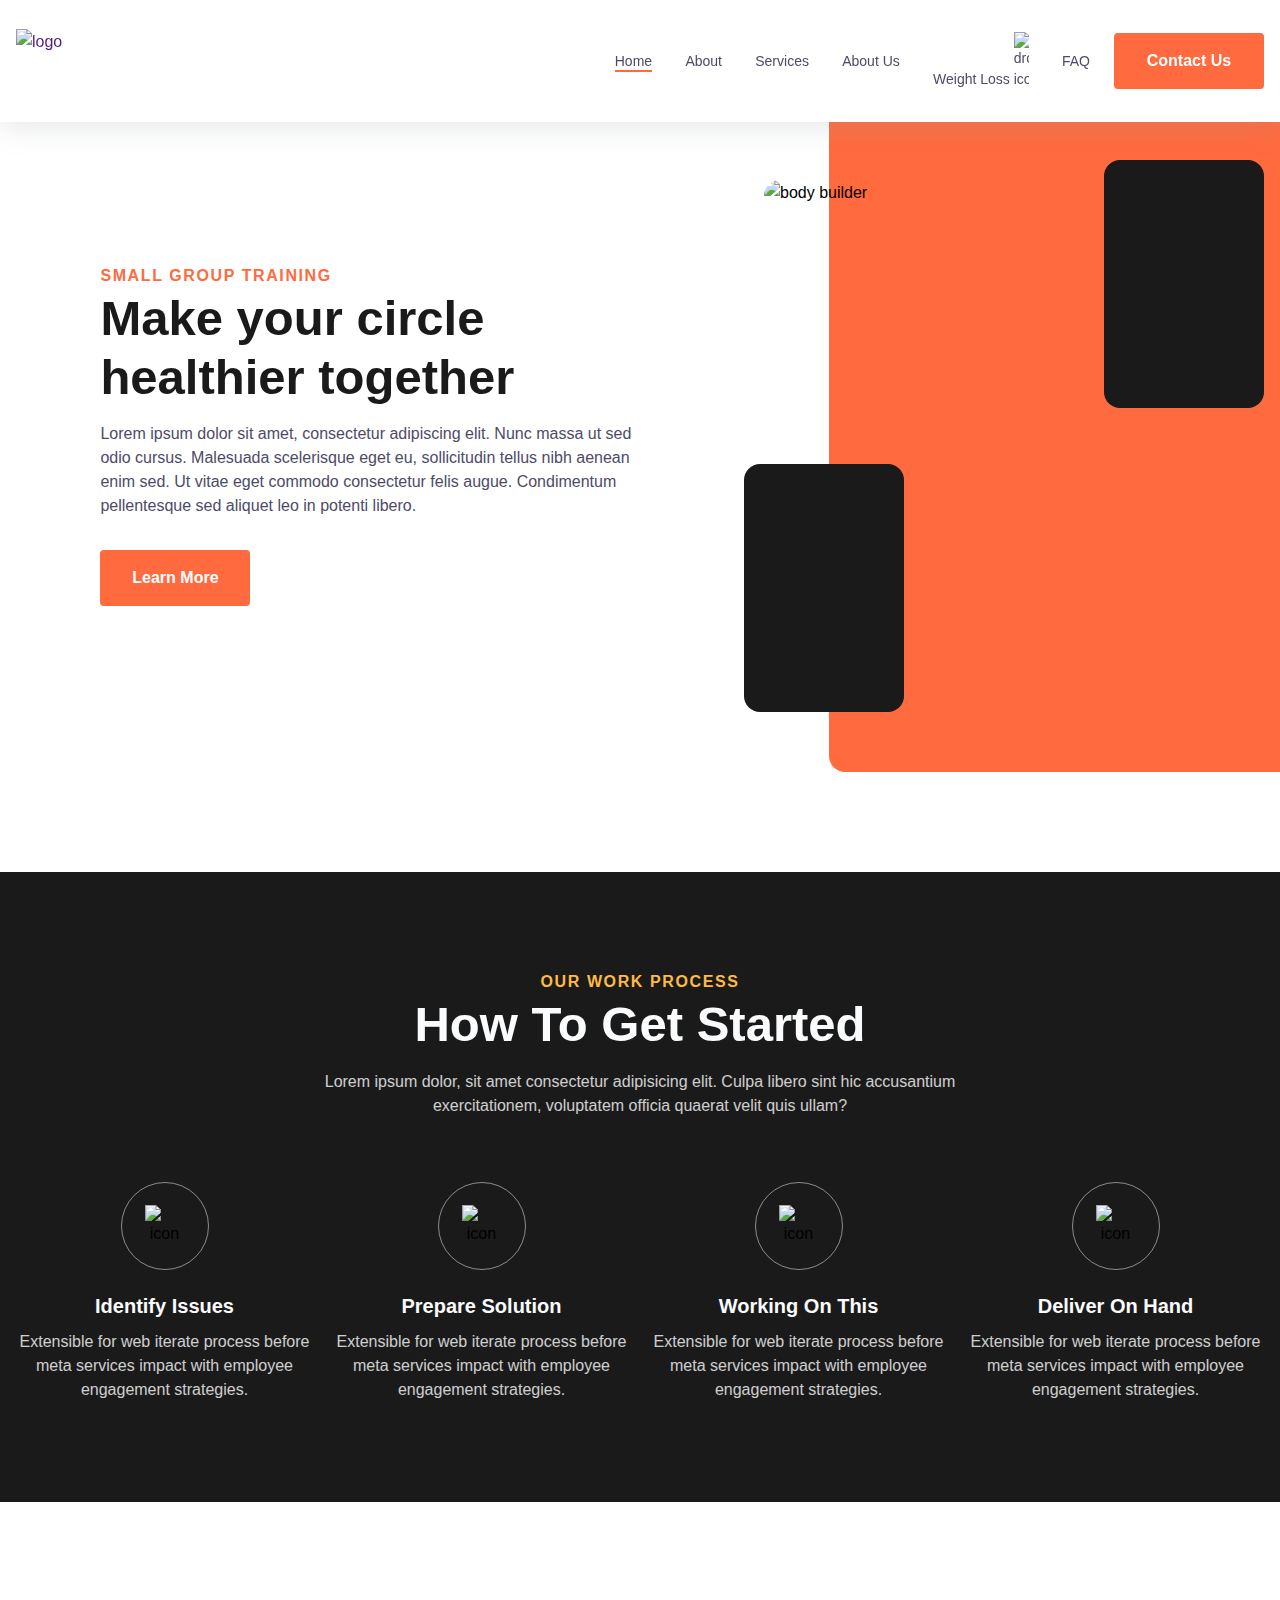
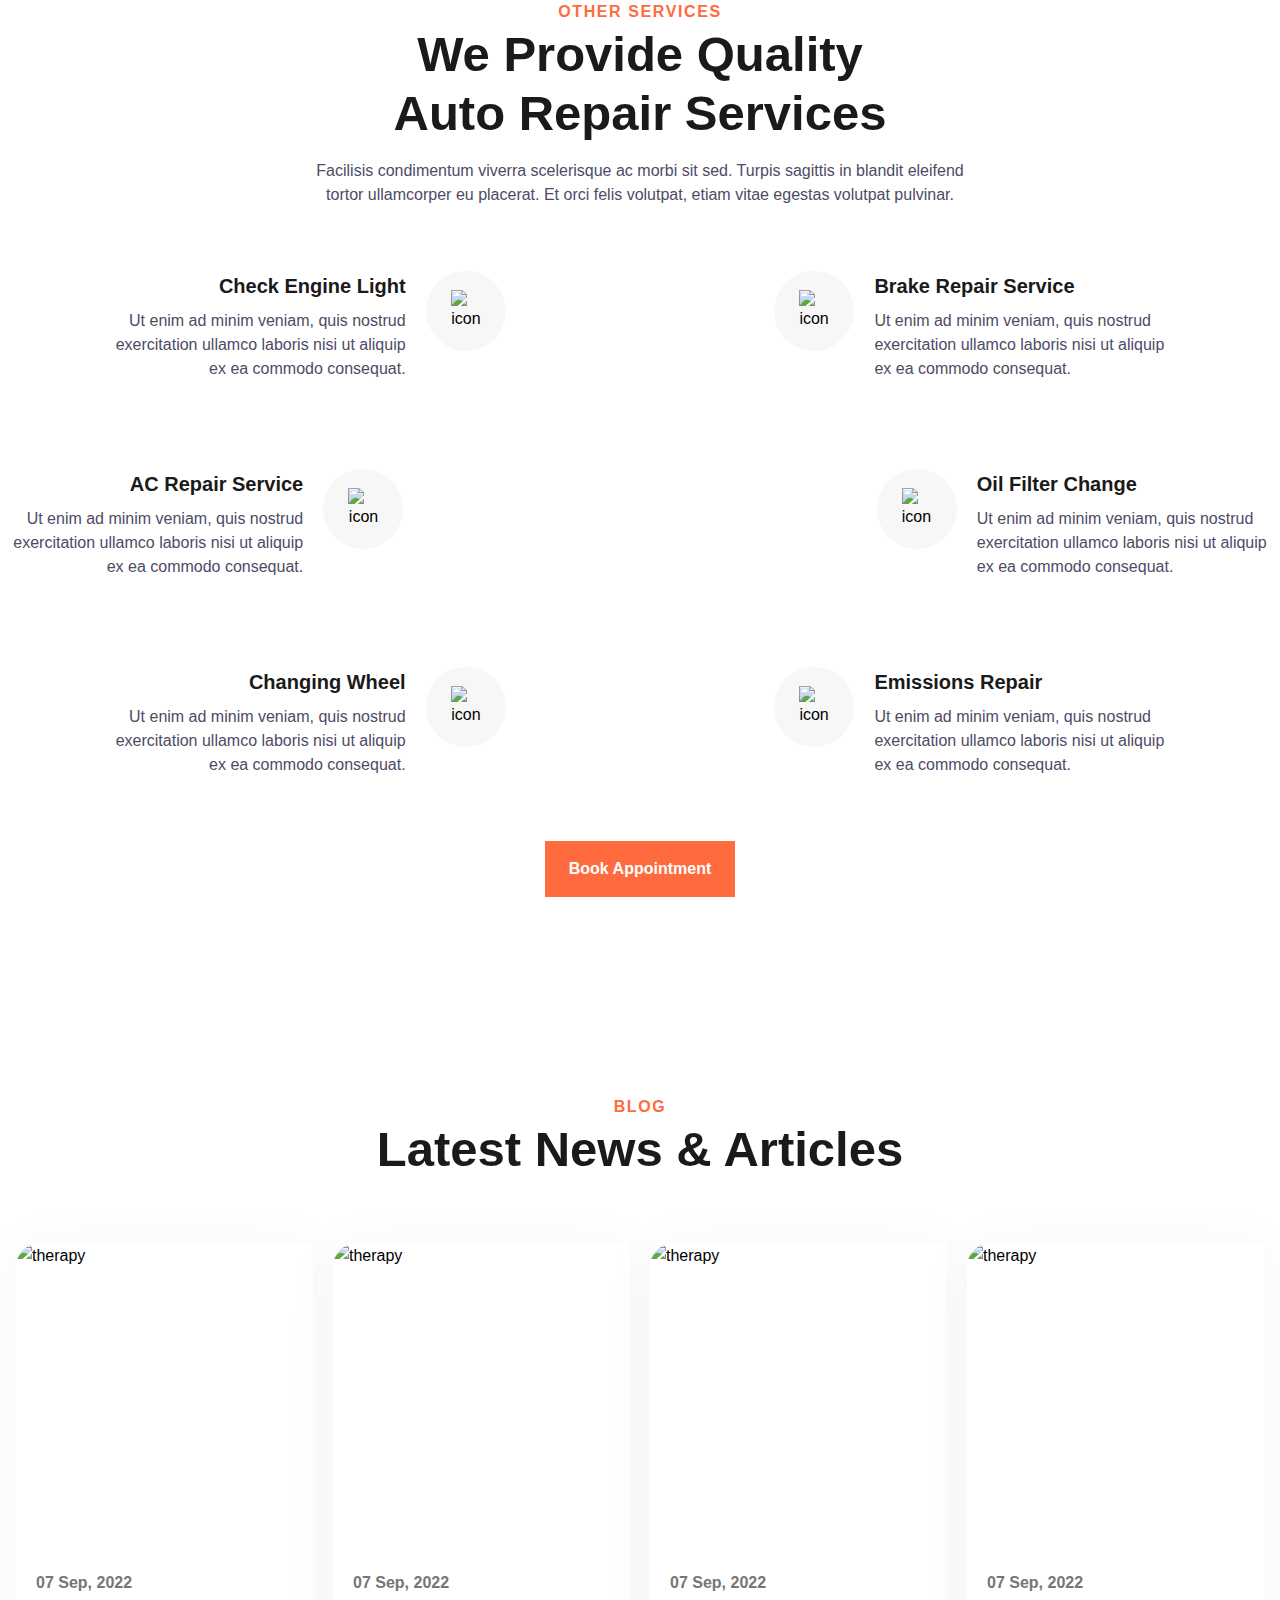
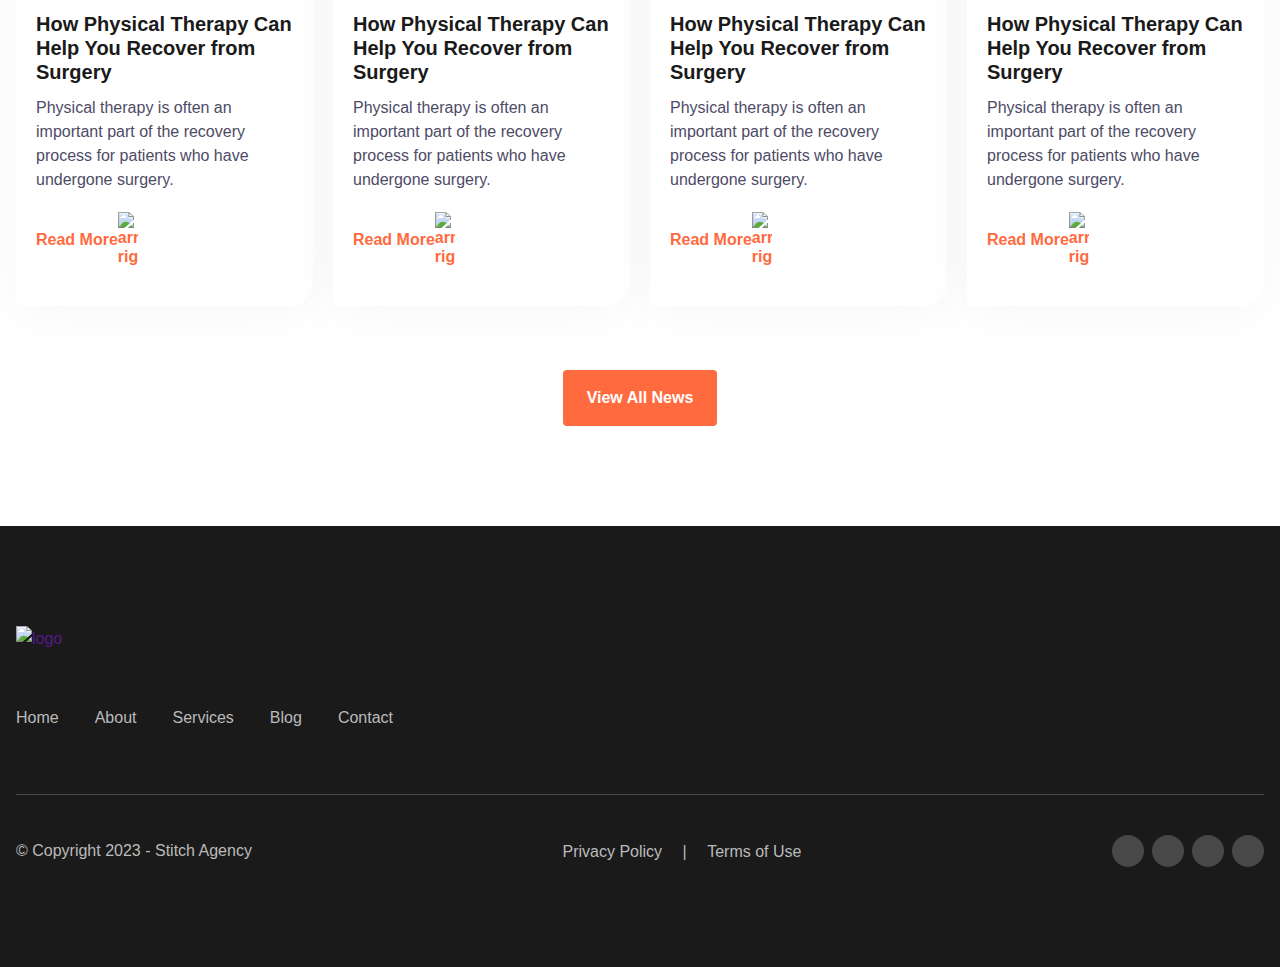
==== commit 960c228e: "Assigned rdx image and style to work with template, full responsive." ====
--- a/index.html
+++ b/index.html
@@ -211,10 +211,10 @@
             <!--Car-->
             <picture class="cs-image">
                 <!--Mobile Image-->
-                <source media="(max-width: 600px)" srcset="https://csimg.nyc3.cdn.digitaloceanspaces.com/Images/MISC/nice-car.png">
+                <source media="(max-width: 600px)" srcset="./images/08-acura-rdx-transparent-rdx-v2.png">
                 <!--Tablet and above Image-->
-                <source media="(min-width: 601px)" srcset="https://csimg.nyc3.cdn.digitaloceanspaces.com/Images/MISC/nice-car.png">
-                <img loading="lazy" decoding="async" src="https://csimg.nyc3.cdn.digitaloceanspaces.com/Images/MISC/nice-car.png" alt="car" width="510" height="193" aria-hidden="true">
+                <source media="(min-width: 601px)" srcset="./images/08-acura-rdx-transparent-rdx-v2.png">
+                <img loading="lazy" decoding="async" src="./images/08-acura-rdx-transparent-rdx-v2.png" alt="car" width="510" height="193" aria-hidden="true">
             </picture>
             <ul class="cs-card-group">
                 <li class="cs-item">
--- a/css/sixCard.css
+++ b/css/sixCard.css
@@ -38,7 +38,7 @@
         flex-direction: column;
         align-items: center;
         /* 48px - 64px */
-        gap: clamp(3rem, 6vw, 4rem);
+        /* gap: clamp(3rem, 6vw, 4rem); */
         position: relative;
     }
     #services-1191 .cs-image {
@@ -157,12 +157,12 @@
         align-items: flex-start;
     }
     #services-1191 .cs-image {
-        max-height: 28.125rem;
-    }
-    #services-1191 .cs-image img {
-        width: 100%;
-        height: auto;
-        max-height: 28.125rem;
+        max-height: 21.125rem;
+    }
+    #services-1191 .cs-image img {
+        width: 100%;
+        height: auto;
+        max-height: 21.125rem;
         object-fit: contain;
     }
 }
@@ -180,10 +180,12 @@
         left: 50%;
         top: 50%;
         transform: translate(-50%, -50%);
+        max-height: 19.125rem;
     }
     #services-1191 .cs-image img {
         width: auto;
         height: auto;
+        max-height: 19.125rem;
     }
     #services-1191 .cs-card-group {
         align-items: flex-start;
@@ -213,6 +215,33 @@
     #services-1191 .cs-item:nth-of-type(4) {
         /* 90px - 1280px */
         right: calc(clamp(5.625rem, 8vw, 8rem) * -1);
+    }
+}
+/* Desktop - 1200px */
+@media only screen and (min-width: 1200px) {
+    #services-1191 .cs-image {
+        max-height: 22.125rem;
+    }
+    #services-1191 .cs-image img {
+        max-height: 22.125rem;
+    }
+}
+/* Desktop - 1400px */
+@media only screen and (min-width: 1400px) {
+    #services-1191 .cs-image {
+        max-height: 25.125rem;
+    }
+    #services-1191 .cs-image img {
+        max-height: 25.125rem;
+    }
+}
+/* Desktop - 1600px */
+@media only screen and (min-width: 1600px) {
+    #services-1191 .cs-image {
+        max-height: 29.125rem;
+    }
+    #services-1191 .cs-image img {
+        max-height: 29.125rem;
     }
 }
 /* Dark Mode */
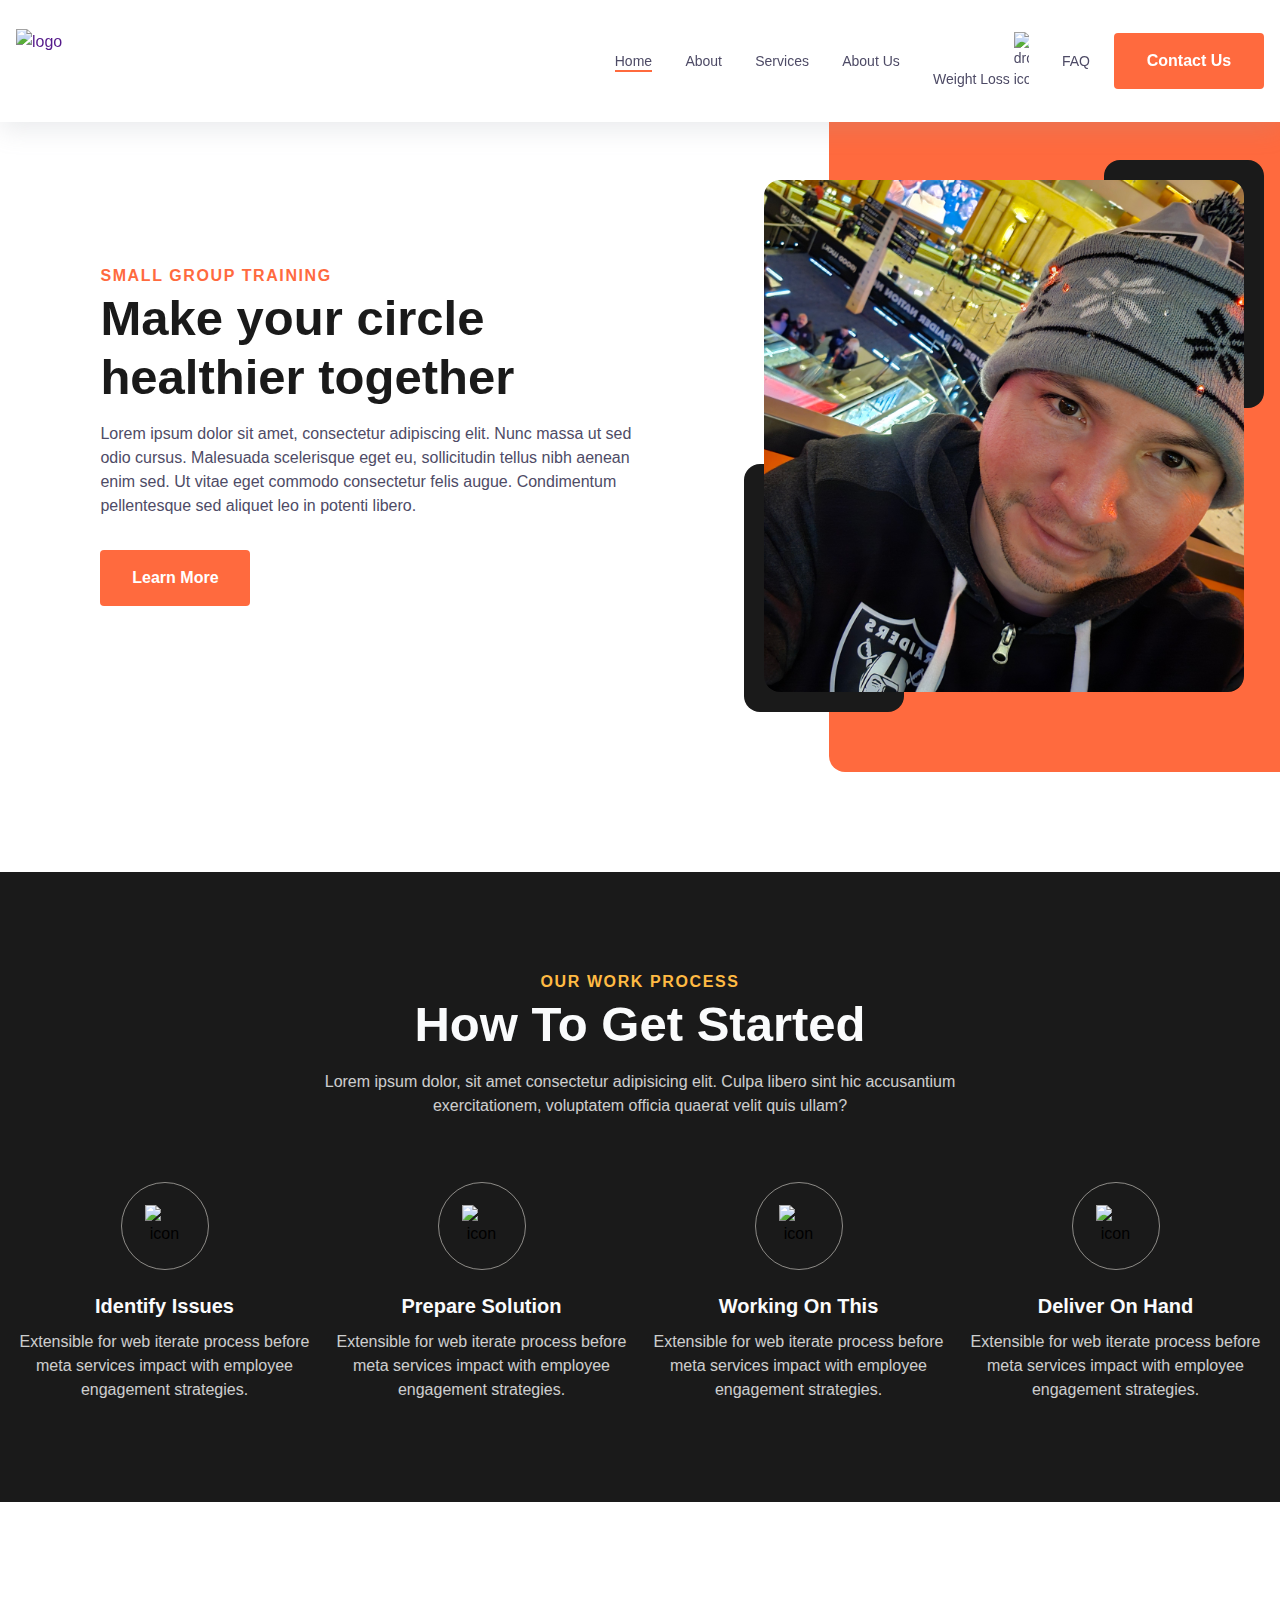
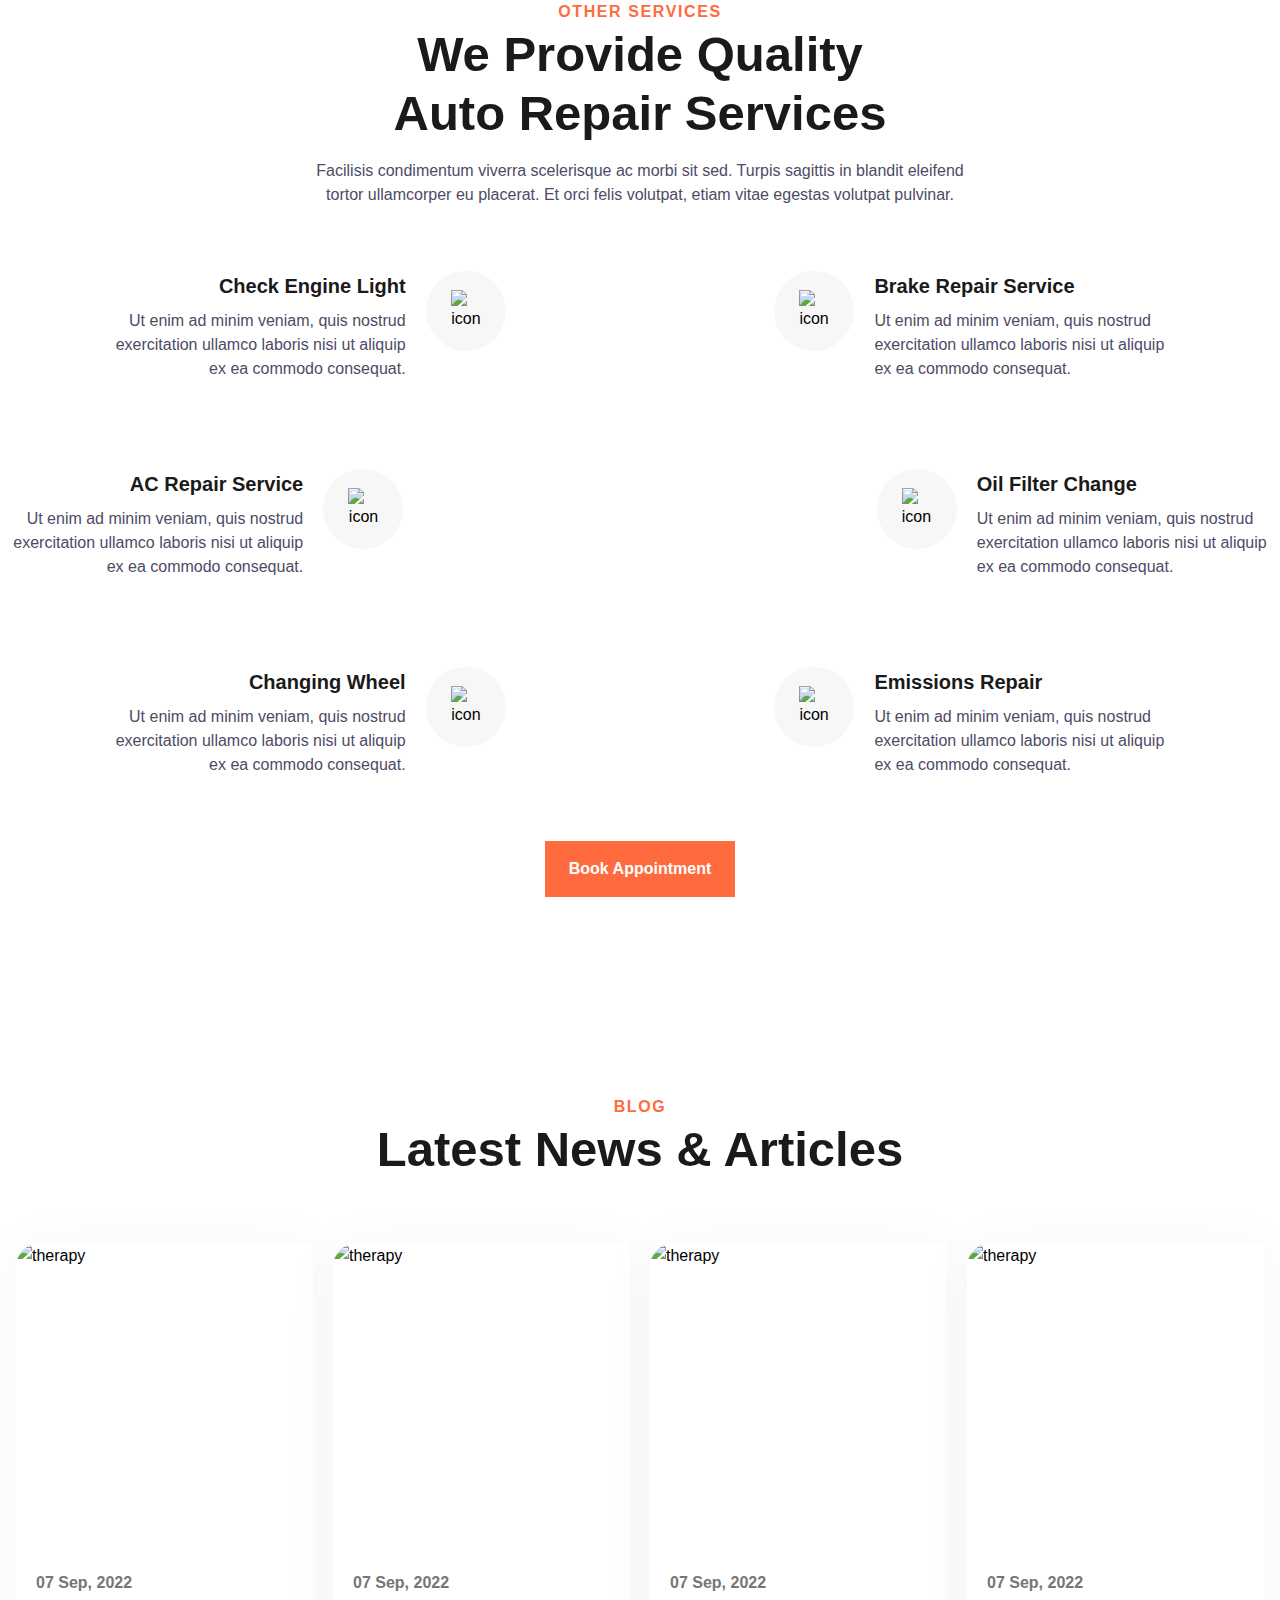
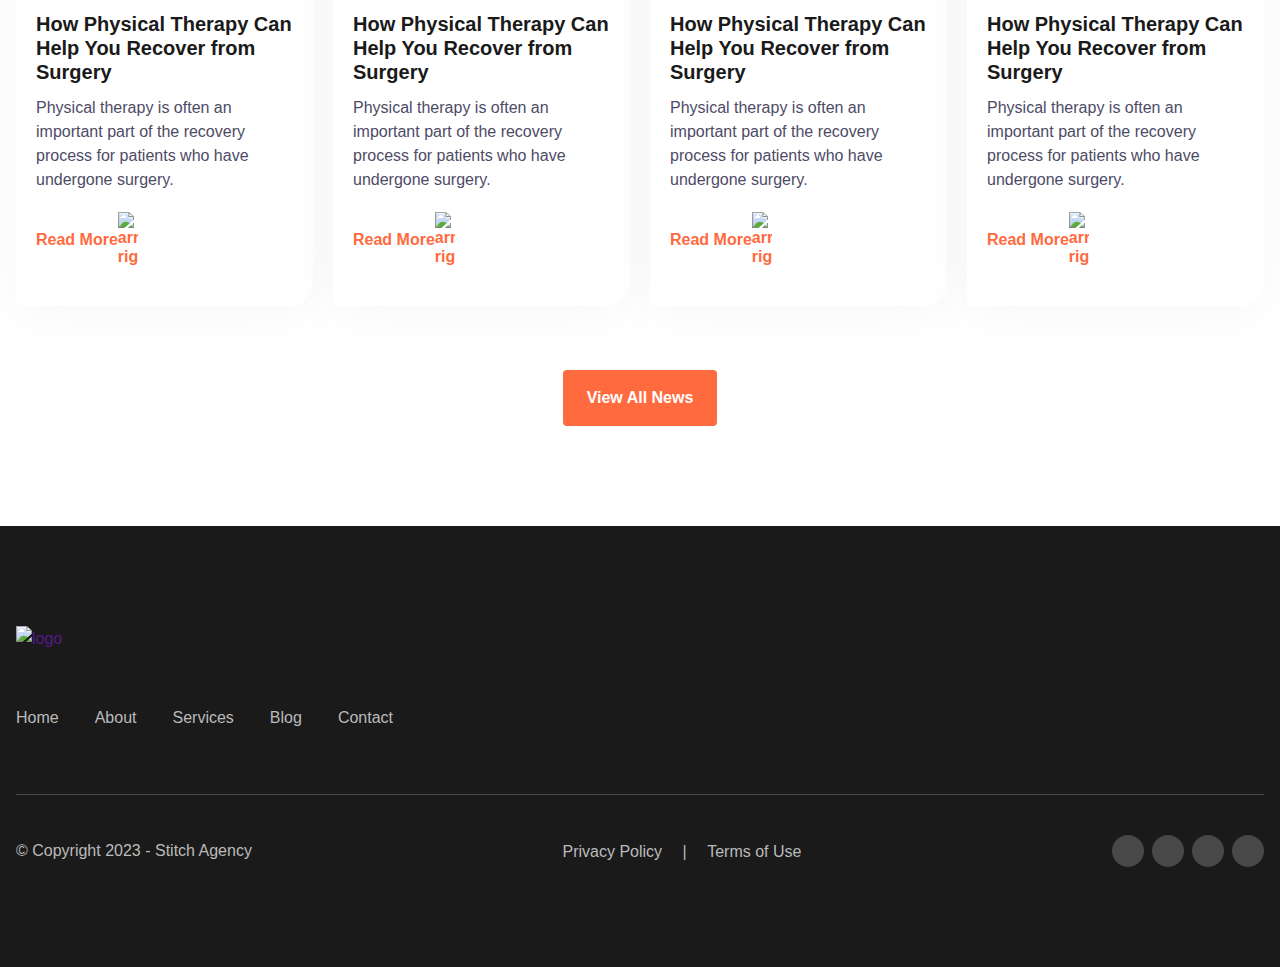
==== commit e65a67cf: "changing homepage image" ====
--- a/index.html
+++ b/index.html
@@ -110,9 +110,9 @@
     <div class="cs-container">
         <div class="cs-wrapper">
             <picture class="cs-picture">
-                <source media="(max-width: 600px)" srcset="https://csimg.nyc3.digitaloceanspaces.com/SideBySide/body-builder-m.jpg">
-                <source media="(min-width: 601px)" srcset="https://csimg.nyc3.digitaloceanspaces.com/SideBySide/body-builder.jpg">
-                <img loading="lazy" decoding="async" src="https://csimg.nyc3.digitaloceanspaces.com/SideBySide/body-builder.jpg" alt="body builder" width="500" height="552" aria-hidden="true">
+                <source media="(max-width: 600px)" srcset="./images/michael-raiders-clothing.jpg">
+                <source media="(min-width: 601px)" srcset="./images/michael-raiders-clothing.jpg">
+                <img loading="lazy" decoding="async" src="./images/michael-raiders-clothing.jpg" alt="body builder" width="500" height="552" aria-hidden="true">
             </picture>
         </div>
         <div class="cs-content">
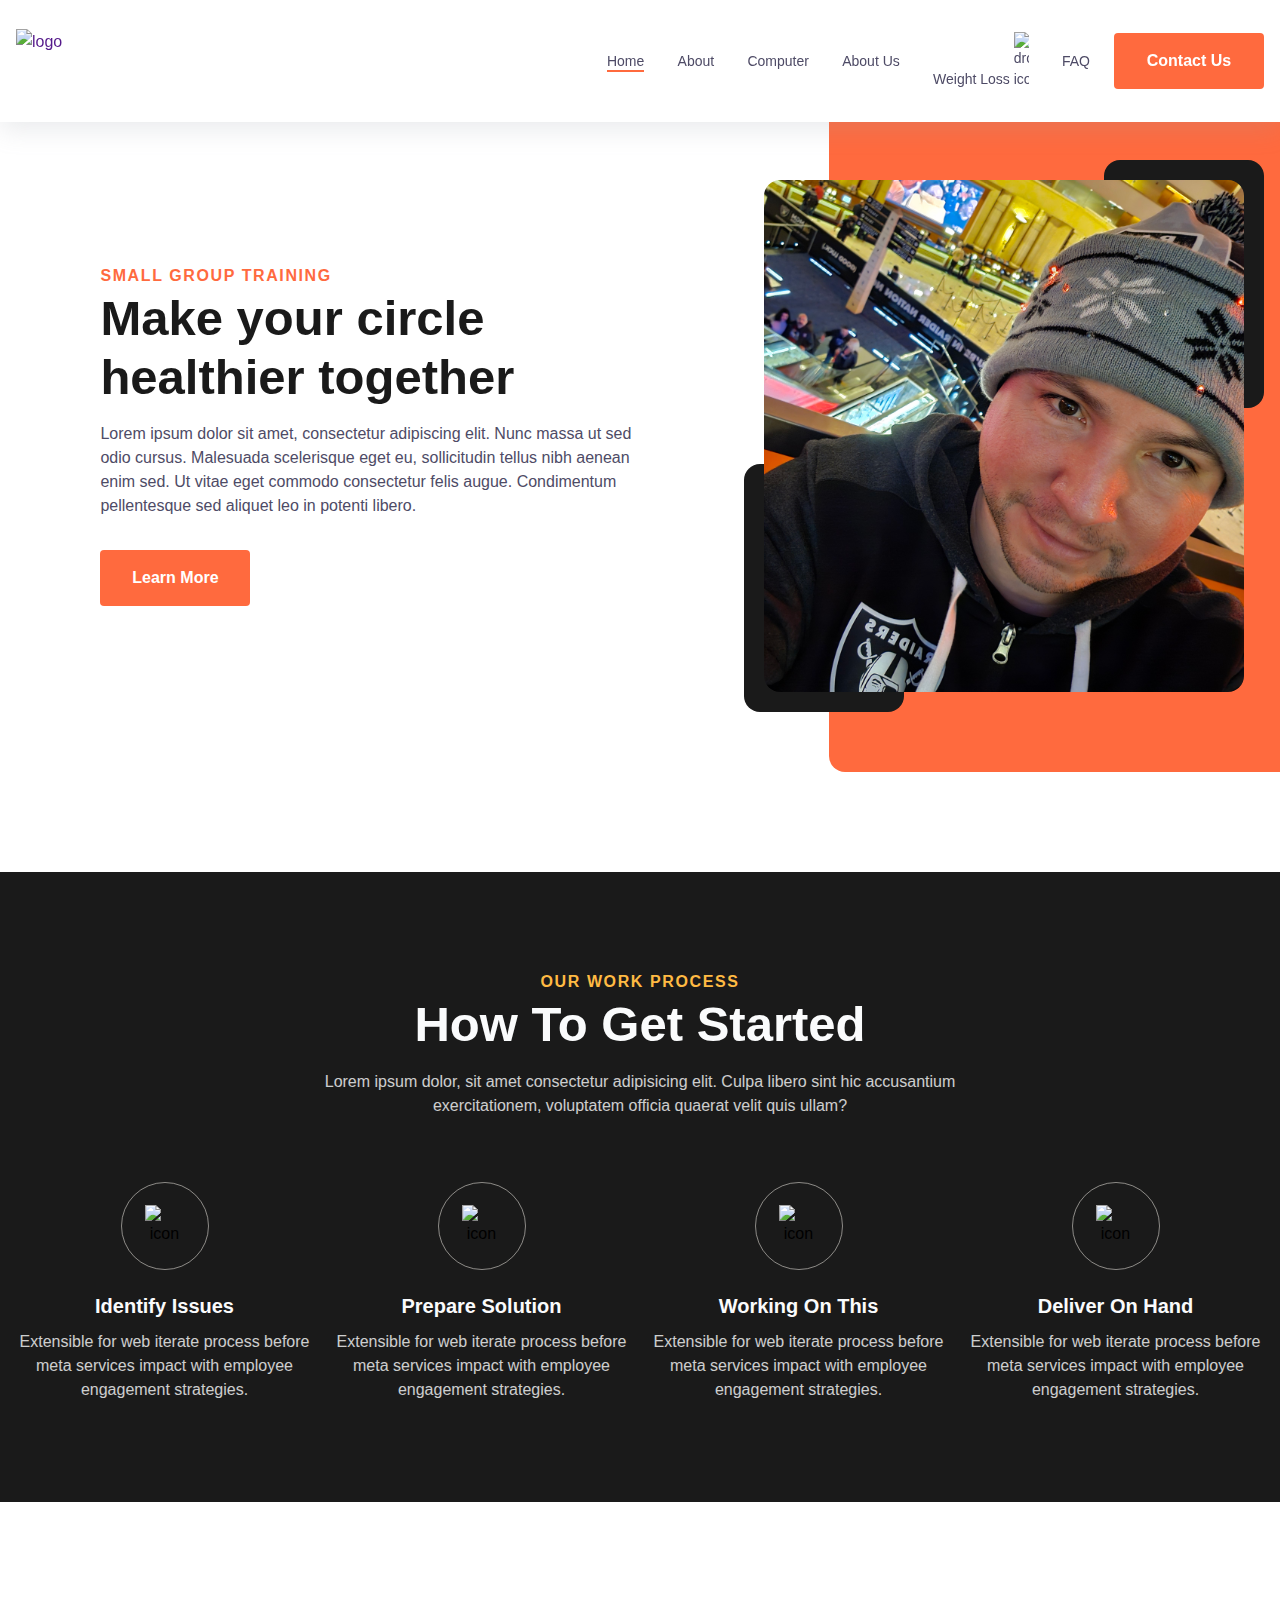
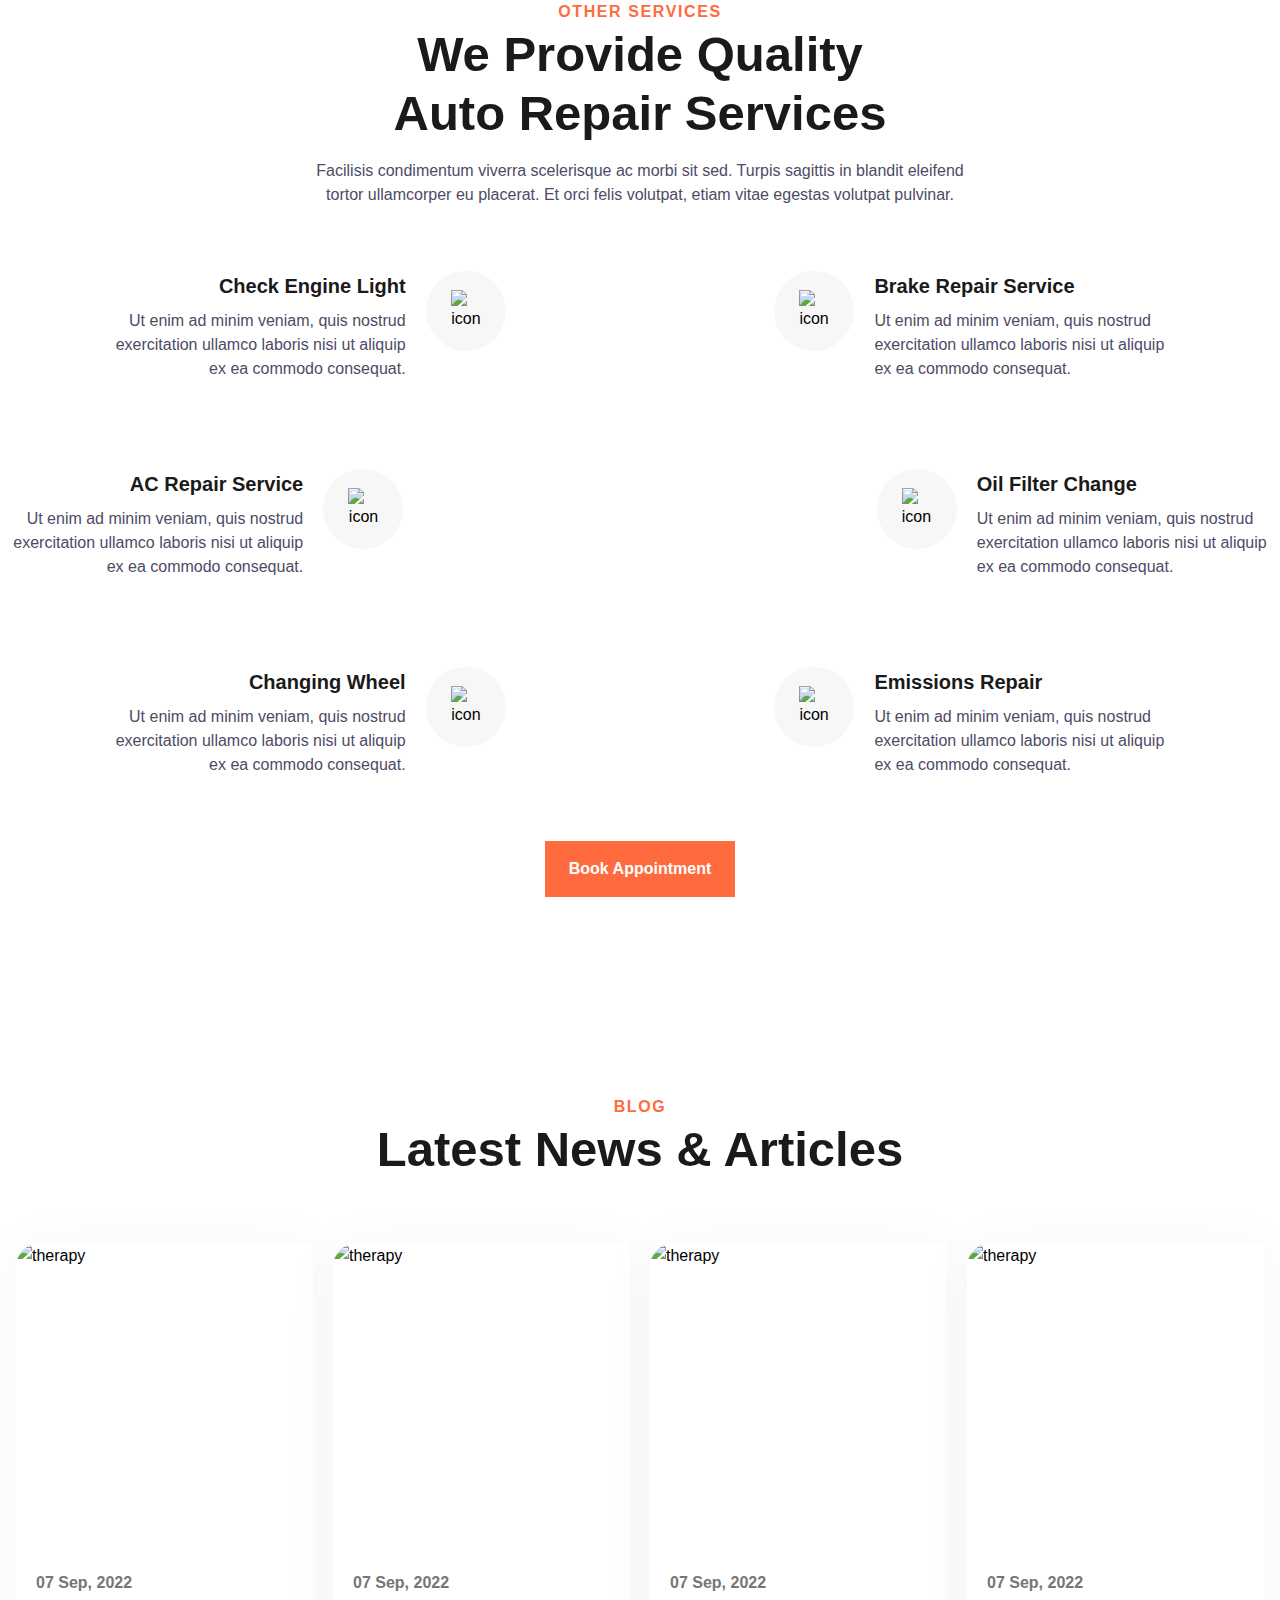
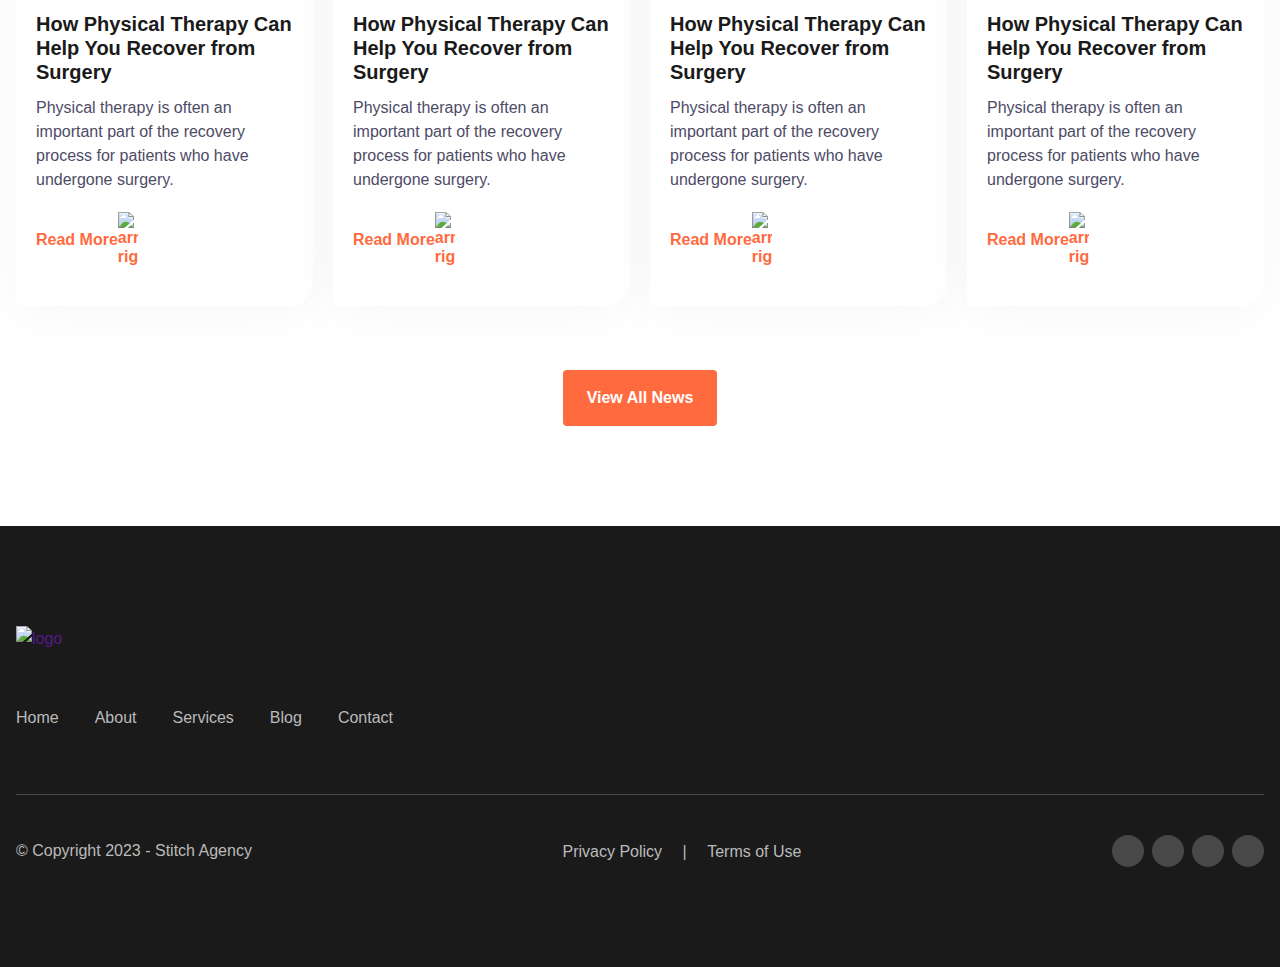
==== commit ab1f740f: "Beginning to set up secondary pages. Adding new pages and linking them in with css and navbar." ====
--- a/index.html
+++ b/index.html
@@ -3,17 +3,17 @@
 <head>
     <meta charset="UTF-8">
     <meta name="viewport" content="width=device-width, initial-scale=1.0">
-    <link rel="stylesheet" href="./css/reset.css">
-    <link rel="stylesheet" href="./css/navBar.css">
-    <link rel="stylesheet" href="./css/sideBySide.css">
-    <link rel="stylesheet" href="./css/fourSteps.css">
-    <link rel="stylesheet" href="./css/sixCard.css">
-    <link rel="stylesheet" href="./css/newBlogArticles.css">
-    <link rel="stylesheet" href="./css/simpleFooter.css">
+    <link rel="stylesheet" href="./cssPages/reset.css">
+    <link rel="stylesheet" href="./cssPages/navBar.css">
+    <link rel="stylesheet" href="./cssPages/home/sideBySide.css">
+    <link rel="stylesheet" href="./cssPages/home/fourSteps.css">
+    <link rel="stylesheet" href="./cssPages/home/sixCard.css">
+    <link rel="stylesheet" href="./cssPages/home/newBlogArticles.css">
+    <link rel="stylesheet" href="./cssPages/simpleFooter.css">
     <title>Document</title>
 </head>
 <body>
-    
+
 <!-- ============================================ -->
 <!--                 Navigation                   -->
 <!-- ==================== https://www.codestitch.app/app/dashboard/stitches/758?nav=Top%20Dropdown ================ -->
@@ -48,8 +48,8 @@
                         </a>
                     </li>
                     <li class="cs-li">
-                        <a href="" class="cs-li-link">
-                            Services
+                        <a href="./pages/newComputer.html" class="cs-li-link">
+                            Computer
                         </a>
                     </li>
                     <li class="cs-li">
--- a/cssPages/navBar.css
+++ b/cssPages/navBar.css
@@ -0,0 +1,534 @@
+/*-- -------------------------- -->
+<---     Mobile Navigation      -->
+<--- ------ https://www.codestitch.app/app/dashboard/stitches/758?nav=Top%20Dropdown ----------- -*/
+/* Mobile - 1023px */
+@media only screen and (max-width: 63.9375rem) {
+  body.cs-open {
+    overflow: hidden;
+  }
+  #cs-navigation {
+    width: 100%;
+    /* prevents padding and border from affecting height and width */
+    box-sizing: border-box;
+    padding: 0.75rem 1rem;
+    background-color: #fff;
+    box-shadow: rgba(149, 157, 165, 0.2) 0px 8px 24px;
+    position: fixed;
+    z-index: 10000;
+  }
+  #cs-navigation:before {
+    content: "";
+    width: 100%;
+    height: 0vh;
+    background: rgba(0, 0, 0, 0.6);
+    opacity: 0;
+    display: block;
+    position: absolute;
+    top: 100%;
+    right: 0;
+    z-index: -1100;
+    transition: height 0.5s, opacity 0.5s;
+    -webkit-backdrop-filter: blur(10px);
+    backdrop-filter: blur(10px);
+  }
+  #cs-navigation.cs-active:before {
+    height: 150vh;
+    opacity: 1;
+  }
+  #cs-navigation.cs-active .cs-ul-wrapper {
+    opacity: 1;
+    transform: scaleY(1);
+    transition-delay: 0.15s;
+  }
+  #cs-navigation.cs-active .cs-li {
+    opacity: 1;
+    transform: translateY(0);
+  }
+  #cs-navigation .cs-container {
+    width: 100%;
+    display: flex;
+    justify-content: flex-end;
+    align-items: center;
+  }
+  #cs-navigation .cs-logo {
+    width: 40%;
+    max-width: 9.125rem;
+    height: 100%;
+    margin: 0 auto 0 0;
+    /* prevents padding and border from affecting height and width */
+    box-sizing: border-box;
+    padding: 0;
+    display: flex;
+    justify-content: center;
+    align-items: center;
+    z-index: 10;
+  }
+  #cs-navigation .cs-logo img {
+    width: 100%;
+    height: 100%;
+    /* ensures the image never overflows the container. It stays contained within it's width and height and expands to fill it then stops once it reaches an edge */
+    object-fit: contain;
+  }
+  #cs-navigation .cs-toggle {
+    /* 44px - 48px */
+    width: clamp(2.75rem, 6vw, 3rem);
+    height: clamp(2.75rem, 6vw, 3rem);
+    margin: 0 0 0 auto;
+    background-color: transparent;
+    border: none;
+    border-radius: 0.25rem;
+    display: flex;
+    justify-content: center;
+    align-items: center;
+  }
+  #cs-navigation .cs-active .cs-line1 {
+    top: 50%;
+    transform: translate(-50%, -50%) rotate(225deg);
+  }
+  #cs-navigation .cs-active .cs-line2 {
+    top: 50%;
+    transform: translate(-50%, -50%) translateY(0) rotate(-225deg);
+    transform-origin: center;
+  }
+  #cs-navigation .cs-active .cs-line3 {
+    opacity: 0;
+    bottom: 100%;
+  }
+  #cs-navigation .cs-box {
+    /* 24px - 28px */
+    width: clamp(1.5rem, 2vw, 1.75rem);
+    /* 14px - 16px */
+    height: clamp(0.875rem, 1.5vw, 1rem);
+    position: relative;
+  }
+  #cs-navigation .cs-line {
+    width: 100%;
+    height: 2px;
+    background-color: #1a1a1a;
+    border-radius: 2px;
+    position: absolute;
+    left: 50%;
+    transform: translateX(-50%);
+  }
+  #cs-navigation .cs-line1 {
+    top: 0;
+    transition: transform 0.5s, top 0.3s, left 0.3s;
+    animation-duration: 0.7s;
+    animation-timing-function: ease;
+    animation-direction: normal;
+    animation-fill-mode: forwards;
+    transform-origin: center;
+  }
+  #cs-navigation .cs-line2 {
+    top: 50%;
+    transform: translateX(-50%) translateY(-50%);
+    transition: top 0.3s, left 0.3s, transform 0.5s;
+    animation-duration: 0.7s;
+    animation-timing-function: ease;
+    animation-direction: normal;
+    animation-fill-mode: forwards;
+  }
+  #cs-navigation .cs-line3 {
+    bottom: 0;
+    transition: bottom 0.3s, opacity 0.3s;
+  }
+  #cs-navigation .cs-ul-wrapper {
+    width: 100%;
+    height: auto;
+    padding-bottom: 2.4em;
+    background-color: #fff;
+    box-shadow: inset rgba(0, 0, 0, 0.2) 0px 8px 24px;
+    opacity: 0;
+    position: absolute;
+    top: 100%;
+    left: 0;
+    z-index: -1;
+    overflow: hidden;
+    transform: scaleY(0);
+    transition: transform 0.4s, opacity 0.3s;
+    transform-origin: top;
+  }
+  #cs-navigation .cs-ul {
+    width: 100%;
+    height: auto;
+    max-height: 65vh;
+    margin: 0;
+    padding: 3rem 0 0 0;
+    display: flex;
+    flex-direction: column;
+    justify-content: flex-start;
+    align-items: center;
+    gap: 1.25rem;
+    overflow: auto;
+  }
+  #cs-navigation .cs-li {
+    text-align: center;
+    list-style: none;
+    width: 100%;
+    margin-right: 0;
+    opacity: 0;
+    /* transition from these values */
+    transform: translateY(-4.375rem);
+    transition: transform 0.6s, opacity 0.9s;
+  }
+  #cs-navigation .cs-li:nth-of-type(1) {
+    transition-delay: 0.05s;
+  }
+  #cs-navigation .cs-li:nth-of-type(2) {
+    transition-delay: 0.1s;
+  }
+  #cs-navigation .cs-li:nth-of-type(3) {
+    transition-delay: 0.15s;
+  }
+  #cs-navigation .cs-li:nth-of-type(4) {
+    transition-delay: 0.2s;
+  }
+  #cs-navigation .cs-li:nth-of-type(5) {
+    transition-delay: 0.25s;
+  }
+  #cs-navigation .cs-li:nth-of-type(6) {
+    transition-delay: 0.3s;
+  }
+  #cs-navigation .cs-li:nth-of-type(7) {
+    transition-delay: 0.35s;
+  }
+  #cs-navigation .cs-li:nth-of-type(8) {
+    transition-delay: 0.4s;
+  }
+  #cs-navigation .cs-li:nth-of-type(9) {
+    transition-delay: 0.45s;
+  }
+  #cs-navigation .cs-li:nth-of-type(10) {
+    transition-delay: 0.5s;
+  }
+  #cs-navigation .cs-li:nth-of-type(11) {
+    transition-delay: 0.55s;
+  }
+  #cs-navigation .cs-li:nth-of-type(12) {
+    transition-delay: 0.6s;
+  }
+  #cs-navigation .cs-li:nth-of-type(13) {
+    transition-delay: 0.65s;
+  }
+  #cs-navigation .cs-li-link {
+    /* 16px - 24px */
+    font-size: clamp(1rem, 2.5vw, 1.5rem);
+    line-height: 1.2em;
+    text-decoration: none;
+    margin: 0;
+    color: var(--headerColor);
+    display: inline-block;
+    position: relative;
+  }
+  #cs-navigation .cs-li-link:before {
+    /* active state underline */
+    content: "";
+    width: 100%;
+    height: 1px;
+    background: currentColor;
+    opacity: 1;
+    display: none;
+    position: absolute;
+    bottom: -0.125rem;
+    left: 0;
+  }
+  #cs-navigation .cs-li-link.cs-active:before {
+    display: block;
+  }
+  #cs-navigation .cs-button-solid {
+    display: none;
+  }
+}
+/*-- -------------------------- -->
+<---     Navigation Dropdown    -->
+<--- -------------------------- -*/
+/* Mobile - 1023px */
+@media only screen and (max-width: 63.9375rem) {
+  #cs-navigation .cs-li {
+    text-align: center;
+    width: 100%;
+    display: block;
+  }
+  #cs-navigation .cs-dropdown {
+    color: var(--bodyTextColorWhite);
+    position: relative;
+  }
+  #cs-navigation .cs-dropdown.cs-active .cs-drop-ul {
+    height: auto;
+    margin: 0.75rem 0 0 0;
+    padding: 0.75rem 0;
+    opacity: 1;
+    visibility: visible;
+  }
+  #cs-navigation .cs-dropdown.cs-active .cs-drop-link {
+    opacity: 1;
+  }
+  #cs-navigation .cs-dropdown .cs-li-link {
+    position: relative;
+    transition: opacity 0.3s;
+  }
+  #cs-navigation .cs-drop-icon {
+    width: 0.9375rem;
+    height: auto;
+    position: absolute;
+    top: 50%;
+    right: -1.25rem;
+    transform: translateY(-50%);
+  }
+  #cs-navigation .cs-drop-ul {
+    width: 100%;
+    height: 0;
+    margin: 0;
+    padding: 0;
+    background-color: var(--primary);
+    opacity: 0;
+    display: flex;
+    visibility: hidden;
+    flex-direction: column;
+    justify-content: flex-start;
+    align-items: center;
+    gap: 0.75rem;
+    overflow: hidden;
+    transition: padding 0.3s, margin 0.3s, height 0.3s, opacity 0.3s, visibility 0.3s;
+  }
+  #cs-navigation .cs-drop-li {
+    list-style: none;
+  }
+  #cs-navigation .cs-li-link.cs-drop-link {
+    /* 14px - 16px */
+    font-size: clamp(0.875rem, 2vw, 1.25rem);
+    color: #fff;
+  }
+}
+/* Desktop - 1024px */
+@media only screen and (min-width: 64rem) {
+  #cs-navigation .cs-dropdown {
+    position: relative;
+  }
+  #cs-navigation .cs-dropdown:hover,
+  #cs-navigation .cs-dropdown:focus-within {
+    cursor: pointer;
+  }
+  #cs-navigation .cs-dropdown:hover .cs-drop-ul,
+  #cs-navigation .cs-dropdown:focus-within .cs-drop-ul {
+    opacity: 1;
+    visibility: visible;
+    transform: scaleY(1);
+  }
+  #cs-navigation .cs-dropdown:hover .cs-drop-li,
+  #cs-navigation .cs-dropdown:focus-within .cs-drop-li {
+    opacity: 1;
+    transform: translateY(0);
+  }
+  #cs-navigation .cs-drop-icon {
+    width: 0.9375rem;
+    height: auto;
+    display: inline-block;
+  }
+  #cs-navigation .cs-drop-ul {
+    min-width: 12.5rem;
+    margin: 0;
+    padding: 0;
+    background-color: #fff;
+    box-shadow: rgba(149, 157, 165, 0.2) 0px 10px 16px;
+    opacity: 0;
+    border-bottom: 5px solid var(--primary);
+    visibility: hidden;
+    /* if you have 8 or more links in your dropdown nav, uncomment the columns property to make the list into 2 even columns. Change it to 3 or 4 if you need extra columns. Then remove the transition delays on the cs-drop-li so they don't have weird scattered animations */
+    position: absolute;
+    top: 100%;
+    z-index: -100;
+    overflow: hidden;
+    transform: scaleY(0);
+    transition: transform 0.3s, visibility 0.3s, opacity 0.3s;
+    transform-origin: top;
+  }
+  #cs-navigation .cs-drop-li {
+    font-size: 1rem;
+    text-decoration: none;
+    list-style: none;
+    width: 100%;
+    height: auto;
+    color: var(--bodyTextColor);
+    opacity: 0;
+    display: block;
+    transform: translateY(-0.625rem);
+    transition: opacity 0.6s, transform 0.6s;
+  }
+  #cs-navigation .cs-drop-li:nth-of-type(1) {
+    transition-delay: 0.05s;
+  }
+  #cs-navigation .cs-drop-li:nth-of-type(2) {
+    transition-delay: 0.1s;
+  }
+  #cs-navigation .cs-drop-li:nth-of-type(3) {
+    transition-delay: 0.15s;
+  }
+  #cs-navigation .cs-drop-li:nth-of-type(4) {
+    transition-delay: 0.2s;
+  }
+  #cs-navigation .cs-drop-li:nth-of-type(5) {
+    transition-delay: 0.25s;
+  }
+  #cs-navigation .cs-drop-li:nth-of-type(6) {
+    transition-delay: 0.3s;
+  }
+  #cs-navigation .cs-drop-li:nth-of-type(7) {
+    transition-delay: 0.35s;
+  }
+  #cs-navigation .cs-drop-li:nth-of-type(8) {
+    transition-delay: 0.4s;
+  }
+  #cs-navigation .cs-drop-li:nth-of-type(9) {
+    transition-delay: 0.45s;
+  }
+  #cs-navigation .cs-li-link.cs-drop-link {
+    font-size: 1rem;
+    line-height: 1.5em;
+    text-decoration: none;
+    white-space: nowrap;
+    width: 100%;
+    /* prevents padding and border from affecting height and width */
+    box-sizing: border-box;
+    padding: 0.75rem;
+    color: var(--bodyTextColor);
+    display: block;
+    transition: color 0.3s, background-color 0.3s;
+  }
+  #cs-navigation .cs-li-link.cs-drop-link:hover,
+  #cs-navigation .cs-li-link.cs-drop-link:focus {
+    background-color: #f7f7f7;
+    outline: none;
+  }
+  #cs-navigation .cs-li-link.cs-drop-link:before {
+    display: none;
+  }
+}
+/*-- -------------------------- -->
+<---     Desktop Navigation     -->
+<--- -------------------------- -*/
+/* Small Desktop - 1024px */
+@media only screen and (min-width: 64rem) {
+  #cs-navigation {
+    width: 100%;
+    /* prevents padding and border from affecting height and width */
+    box-sizing: border-box;
+    padding: 0 1rem;
+    background-color: #fff;
+    box-shadow: rgba(149, 157, 165, 0.2) 0px 8px 24px;
+    position: fixed;
+    z-index: 10000;
+  }
+  #cs-navigation .cs-container {
+    width: 100%;
+    max-width: 80rem;
+    margin: auto;
+    display: flex;
+    justify-content: flex-end;
+    align-items: center;
+    gap: 1.5rem;
+  }
+  #cs-navigation .cs-toggle {
+    display: none;
+  }
+  #cs-navigation .cs-logo {
+    width: 18.4%;
+    max-width: 21.875rem;
+    height: 4.0625rem;
+    /* margin-right auto pushes everything away from it to the right */
+    margin: 0 auto 0 0;
+    padding: 0;
+    display: flex;
+    justify-content: center;
+    align-items: center;
+    z-index: 100;
+  }
+  #cs-navigation .cs-logo img {
+    width: 100%;
+    height: 100%;
+    /* ensures the image never overflows the container. It stays contained within it's width and height and expands to fill it then stops once it reaches an edge */
+    object-fit: contain;
+  }
+  #cs-navigation .cs-ul {
+    width: 100%;
+    margin: 0;
+    padding: 0;
+    display: flex;
+    justify-content: flex-start;
+    align-items: center;
+    /* 20px - 36px */
+    gap: clamp(1.25rem, 2.6vw, 2.25rem);
+  }
+  #cs-navigation .cs-li {
+    list-style: none;
+    padding: 2rem 0;
+    /* prevent flexbox from squishing it */
+    flex: none;
+  }
+  #cs-navigation .cs-li-link {
+    /* 14px - 16px */
+    font-size: clamp(0.875rem, 1vw, 1rem);
+    line-height: 1.5em;
+    text-decoration: none;
+    margin: 0;
+    color: var(--bodyTextColor);
+    display: block;
+    position: relative;
+  }
+  #cs-navigation .cs-li-link:hover:before {
+    width: 100%;
+  }
+  #cs-navigation .cs-li-link.cs-active:before {
+    width: 100%;
+  }
+  #cs-navigation .cs-li-link:before {
+    /* active state underline */
+    content: "";
+    width: 0%;
+    height: 2px;
+    background: var(--primary);
+    opacity: 1;
+    display: block;
+    position: absolute;
+    bottom: 0rem;
+    left: 0;
+    transition: width 0.3s;
+  }
+  #cs-navigation .cs-button-solid {
+    font-size: 1rem;
+    font-weight: 700;
+    /* 46px - 56px */
+    line-height: clamp(2.875em, 5.5vw, 3.5em);
+    text-align: center;
+    text-decoration: none;
+    min-width: 9.375rem;
+    margin: 0;
+    /* prevents padding from adding to the width */
+    box-sizing: border-box;
+    padding: 0 1.5rem;
+    color: #fff;
+    background-color: var(--primary);
+    border-radius: 0.25rem;
+    display: inline-block;
+    position: relative;
+    z-index: 1;
+  }
+  #cs-navigation .cs-button-solid:before {
+    content: "";
+    width: 0%;
+    height: 100%;
+    background: #000;
+    opacity: 1;
+    border-radius: 0.25rem;
+    position: absolute;
+    top: 0;
+    left: 0;
+    z-index: -1;
+    transition: width 0.3s;
+  }
+  #cs-navigation .cs-button-solid:hover:before {
+    width: 100%;
+  }
+}
+
+
--- a/cssPages/home/sideBySide.css
+++ b/cssPages/home/sideBySide.css
@@ -0,0 +1,186 @@
+/*-- -------------------------- -->
+<---   Side By Side Reverse     -->
+<--- -------------------------- -*/
+
+/* Mobile - 360px */
+@media only screen and (min-width: 0rem) {
+    #sbsr-76 {
+        padding: var(--sectionPadding);
+        /* clips the red box from causing overflow issues */
+        overflow: hidden;
+    }
+    #sbsr-76 .cs-container {
+        width: 100%;
+        /* changes to 1280px at tablet */
+        max-width: 34.375rem;
+        margin: auto;
+        display: flex;
+        flex-direction: column;
+        align-items: center;
+        /* 48px - 64px */
+        gap: clamp(3rem, 6vw, 4rem);
+    }
+    #sbsr-76 .cs-content {
+        /* set text align to left if content needs to be left aligned */
+        text-align: left;
+        width: 100%;
+        max-width: 33.875rem;
+        margin-right: auto;
+        display: flex;
+        flex-direction: column;
+        /* centers content horizontally, set to flex-start to left align */
+        align-items: flex-start;
+    }
+
+    #sbsr-76 .cs-text {
+        margin-bottom: 1rem;
+    }
+    #sbsr-76 .cs-text:last-of-type {
+        margin-bottom: 2rem;
+    }
+    #sbsr-76 .cs-button-solid {
+        font-size: 1rem;
+        /* 46px - 56px */
+        line-height: clamp(2.875rem, 5.5vw, 3.5rem);
+        text-decoration: none;
+        font-weight: 700;
+        text-align: center;
+        margin: 0;
+        color: #fff;
+        min-width: 9.375rem;
+        padding: 0 1.5rem;
+        background-color: var(--primary);
+        border-radius: 0.25rem;
+        display: inline-block;
+        position: relative;
+        z-index: 1;
+        /* prevents padding from adding to the width */
+        box-sizing: border-box;
+    }
+    #sbsr-76 .cs-button-solid:before {
+        content: "";
+        position: absolute;
+        height: 100%;
+        width: 0%;
+        background: #000;
+        opacity: 1;
+        top: 0;
+        left: 0;
+        z-index: -1;
+        border-radius: 0.25rem;
+        transition: width 0.3s;
+    }
+    #sbsr-76 .cs-button-solid:hover:before {
+        width: 100%;
+    }
+    #sbsr-76 .cs-wrapper {
+        width: 95%;
+        max-width: 34.375rem;
+        /* 28px - 80px */
+        /* pushes up and down by the same amount the decorative box overflows the wrapper */
+        margin: clamp(1.75em, 7.8vw, 5em) 0;
+        position: relative;
+        z-index: 1;
+    }
+    #sbsr-76 .cs-wrapper:before {
+        /* Red decorative box */
+        content: "";
+        /* make it huge so it covers everything on the left as it overflows */
+        width: 50em;
+        background: var(--primary);
+        opacity: 1;
+        border-radius: 1rem;
+        position: absolute;
+        display: block;
+        /* 28px - 80px */
+        /* wrapped in a calc function to get a negative clamp value */
+        top: calc(clamp(1.75em, 7.8vw, 5em) * -1);
+        bottom: calc(clamp(1.75em, 7.8vw, 5em) * -1);
+        left: 4.0625em;
+        z-index: -1;
+    }
+    #sbsr-76 .cs-picture {
+        width: 100%;
+        margin: 0;
+        /* width divided by height */
+        aspect-ratio: 0.93134328;
+        border-radius: 1rem;
+        display: block;
+        position: relative;
+        z-index: 1;
+    }
+    #sbsr-76 .cs-picture:before {
+        /* Top right box */
+        content: "";
+        width: 10rem;
+        /* 202px - 248px */
+        height: clamp(12.625rem, 25vw, 15.5rem);
+        background: #1a1a1a;
+        opacity: 1;
+        border-radius: 1rem;
+        position: absolute;
+        display: block;
+        /* 16px -20px */
+        /* wrapped in a calc function to get a negative clamp value */
+        top: calc(clamp(0.5rem, 2.09vw, 1.25rem) * -1);
+        right: calc(clamp(0.5rem, 2.09vw, 1.25rem) * -1);
+    }
+    #sbsr-76 .cs-picture:after {
+        /* Bottom left box */
+        content: "";
+        width: 10rem;
+        /* 202px - 248px */
+        height: clamp(12.625rem, 25vw, 15.5rem);
+        background: #1a1a1a;
+        opacity: 1;
+        border-radius: 1rem;
+        position: absolute;
+        display: block;
+        /* 16px -20px */
+        /* wrapped in a calc function to get a negative clamp value */
+        bottom: calc(clamp(0.5rem, 2.09vw, 1.25rem) * -1);
+        left: calc(clamp(0.5rem, 2.09vw, 1.25rem) * -1);
+        z-index: -1;
+    }
+    #sbsr-76 .cs-picture img {
+        position: absolute;
+        top: 0;
+        left: 0;
+        height: 100%;
+        width: 100%;
+        object-fit: cover;
+        border-radius: 1rem;
+    }
+}
+/* Tablet - 768px */
+@media only screen and (min-width: 48rem) {
+    #sbsr-76 .cs-container {
+        max-width: 80rem;
+        flex-direction: row;
+        justify-content: flex-end;
+        /* 60px - 128px */
+        gap: clamp(3.75rem, 9.5vw, 8rem);
+    }
+    #sbsr-76 .cs-wrapper {
+        /* 328px - 502px */
+        width: clamp(20.5rem, 37.5vw, 31.375rem);
+        /* 440px - 520px */
+        height: clamp(27.5rem, 40vw, 32.5rem);
+        /* 16px - 20px */
+        margin-right: clamp(1rem, 5vw, 1.25rem);
+        /* sends it to the right in the 2nd position */
+        order: 2;
+        flex: none;
+    }
+    #sbsr-76 .cs-picture {
+        margin: 0;
+        height: 100%;
+        flex: none;
+    }
+    #sbsr-76 .cs-content {
+        width: 45%;
+        margin: 0;
+    }
+}
+
+                                --- a/cssPages/home/fourSteps.css
+++ b/cssPages/home/fourSteps.css
@@ -0,0 +1,164 @@
+/*-- -------------------------- -->
+<---           Steps            -->
+<--- ---------- https://codestitch.app/app/dashboard/stitches/1171 ----------- -*/
+
+/* Mobile - 360px */
+@media only screen and (min-width: 0rem) {
+    #steps-1171 {
+        padding: var(--sectionPadding);
+        background-color: #1a1a1a;
+        overflow: hidden;
+        position: relative;
+        z-index: 1;
+    }
+    #steps-1171 .cs-container {
+        width: 100%;
+        /* changes to 1280px at desktop */
+        max-width: 44rem;
+        margin: auto;
+        display: flex;
+        flex-direction: column;
+        align-items: center;
+        /* 48px - 64px */
+        gap: clamp(3rem, 6vw, 4rem);
+    }
+    #steps-1171 .cs-content {
+        /* set text align to left if content needs to be left aligned */
+        text-align: center;
+        width: 100%;
+        display: flex;
+        flex-direction: column;
+        /* centers content horizontally, set to flex-start to left align */
+        align-items: center;
+    }
+
+    #steps-1171 .cs-topper {
+        color: var(--secondary);
+    }
+    #steps-1171 .cs-title,
+    #steps-1171 .cs-text {
+        color: var(--bodyTextColorWhite);
+    }
+    #steps-1171 .cs-text {
+        opacity: 0.8;
+    }
+    #steps-1171 .cs-card-group {
+        width: 100%;
+        margin: 0;
+        padding: 0;
+        display: grid;
+        grid-template-columns: repeat(12, 1fr);
+        gap: 1.25rem;
+    }
+    #steps-1171 .cs-item {
+        text-align: center;
+        list-style: none;
+        display: flex;
+        grid-column: span 12;
+        flex-direction: column;
+        align-items: center;
+        position: relative;
+    }
+    #steps-1171 .cs-item:last-of-type:after {
+        display: none;
+    }
+    #steps-1171 .cs-item:nth-of-type(even):after {
+        /* scaleX -1 flips it horizontally */
+        transform: rotate(-135deg) scaleX(-1);
+    }
+    #steps-1171 .cs-item:after {
+        content: "";
+        position: relative;
+        display: block;
+        /* 54px - 84px */
+        width: clamp(3.375rem, 6vw, 5.25rem);
+        height: clamp(3.375rem, 6vw, 5.25rem);
+        margin-top: 1.25rem;
+        background: url("https://csimg.nyc3.cdn.digitaloceanspaces.com/Icons/curved-arrow.svg");
+        background-size: contain;
+        background-position: center;
+        background-repeat: no-repeat;
+        opacity: 1;
+        transform: rotate(135deg);
+    }
+    #steps-1171 .cs-picture {
+        margin-bottom: 1.5rem;
+        width: 5.5rem;
+        height: 5.5rem;
+        border: 1px solid rgba(255, 252, 243, 0.5);
+        border-radius: 50%;
+        display: flex;
+        justify-content: center;
+        align-items: center;
+    }
+    #steps-1171 .cs-icon {
+        width: 2.5rem;
+        height: auto;
+        display: block;
+    }
+    #steps-1171 .cs-h3 {
+        font-size: 1.25rem;
+        line-height: 1.2em;
+        text-align: inherit;
+        margin: 0 0 0.75rem 0;
+        color: var(--bodyTextColorWhite);
+    }
+    #steps-1171 .cs-item-p {
+        font-size: 1rem;
+        line-height: 1.5em;
+        text-align: inherit;
+        max-width: 21.375rem;
+        margin: 0;
+        color: var(--bodyTextColorWhite);
+        opacity: 0.8;
+    }
+    #steps-1171 .cs-graphic {
+        width: 52.5rem;
+        height: auto;
+        opacity: 0.05;
+        position: absolute;
+        top: -5rem;
+        left: -5rem;
+        transform: rotate(-10deg);
+    }
+}
+/* Tablet - 768px */
+@media only screen and (min-width: 48rem) {
+    #steps-1171 .cs-item {
+        grid-column: span 6;
+    }
+    #steps-1171 .cs-item:nth-of-type(2):after {
+        display: none;
+    }
+    #steps-1171 .cs-item:nth-of-type(1):after {
+        transform: rotate(135deg) scaleX(-1);
+    }
+    #steps-1171 .cs-item:after {
+        margin: 0;
+        position: absolute;
+        right: -2.5rem;
+        top: 0;
+        transform: rotate(45deg);
+    }
+}
+/* Desktop - 1024px */
+@media only screen and (min-width: 64rem) {
+    #steps-1171 .cs-container {
+        max-width: 80rem;
+    }
+    #steps-1171 .cs-item {
+        grid-column: span 3;
+    }
+    #steps-1171 .cs-item:nth-of-type(2):after {
+        display: block;
+        transform: rotate(45deg);
+    }
+    #steps-1171 .cs-item:nth-of-type(3):after {
+        display: block;
+        transform: rotate(135deg) scaleX(-1);
+    }
+    #steps-1171 .cs-item:after {
+        right: -3rem;
+    }
+}
+                                --- a/cssPages/home/sixCard.css
+++ b/cssPages/home/sixCard.css
@@ -0,0 +1,271 @@
+/*-- -------------------------- -->
+<---          Services          -->
+<--- -------------------------- -*/
+
+/* Mobile - 360px */
+@media only screen and (min-width: 0rem) {
+    #services-1191 {
+        padding: var(--sectionPadding);
+        /* prevents padding from affecting height and  */
+        box-sizing: border-box;
+    }
+    #services-1191 .cs-container {
+        /* changes to 1440px at desktop */
+        max-width: 58.75rem;
+        width: 100%;
+        margin: auto;
+        display: flex;
+        flex-direction: column;
+        align-items: center;
+        /* 48px - 64px */
+        gap: clamp(3rem, 6vw, 4rem);
+    }
+    #services-1191 .cs-content {
+        width: 100%;
+        display: flex;
+        flex-direction: column;
+        /* centers content horizontally, set to flex-start to left align */
+        align-items: center;
+        /* set text align to left if content needs to be left aligned */
+        text-align: center;
+    }
+
+    #services-1191 .cs-title {
+        max-width: 20ch;
+    }
+    #services-1191 .cs-wrapper {
+        display: flex;
+        flex-direction: column;
+        align-items: center;
+        /* 48px - 64px */
+        /* gap: clamp(3rem, 6vw, 4rem); */
+        position: relative;
+    }
+    #services-1191 .cs-image {
+        width: 100%;
+        max-width: 31.875rem;
+        height: auto;
+        display: block;
+        position: relative;
+    }
+    #services-1191 .cs-image img {
+        width: 100%;
+        height: auto;
+    }
+    #services-1191 .cs-card-group {
+        width: 100%;
+        margin: 0;
+        padding: 0;
+        display: grid;
+        justify-content: center;
+        row-gap: 1rem;
+    }
+    #services-1191 .cs-item {
+        text-align: center;
+        list-style: none;
+        max-width: 23rem;
+        width: 100%;
+        margin: 0;
+        box-sizing: border-box;
+        display: flex;
+        flex-direction: column;
+        align-items: center;
+        gap: 1.25rem;
+    }
+    #services-1191 .cs-picture {
+        width: 5rem;
+        height: 5rem;
+        box-sizing: border-box;
+        /* prevents border from affecting height and width */
+        background-color: #f7f7f7;
+        border-radius: 50%;
+        display: flex;
+        justify-content: center;
+        align-items: center;
+        position: relative;
+        /* prevents flexbox from squishing it */
+        flex: none;
+    }
+    #services-1191 .cs-icon {
+        width: 1.875rem;
+        height: auto;
+        display: block;
+    }
+    #services-1191 .cs-h3 {
+        font-size: 1.25rem;
+        line-height: 1.5em;
+        margin: 0;
+        margin-bottom: 0.5rem;
+        color: var(--headerColor);
+        text-align: inherit;
+    }
+    #services-1191 .cs-item-text {
+        /* 14px - 16px */
+        font-size: clamp(0.875rem, 1.5vw, 1rem);
+        line-height: 1.5em;
+        margin: 0;
+        color: var(--bodyTextColor);
+        text-align: inherit;
+    }
+    #services-1191 .cs-button-solid {
+        font-size: 1rem;
+        /* 46px - 56px */
+        line-height: clamp(2.875rem, 5.5vw, 3.5rem);
+        font-weight: 700;
+        min-width: 9.375rem;
+        margin: 0;
+        /* prevents padding from adding to the width */
+        box-sizing: border-box;
+        padding: 0 1.5rem;
+        color: #fff;
+        background-color: var(--primary);
+        text-decoration: none;
+        display: inline-block;
+        position: relative;
+        z-index: 1;
+        text-align: center;
+    }
+    #services-1191 .cs-button-solid:before {
+        content: "";
+        width: 0%;
+        height: 100%;
+        background: #000;
+        opacity: 1;
+        position: absolute;
+        top: 0;
+        left: 0;
+        z-index: -1;
+        transition: width 0.3s;
+    }
+    #services-1191 .cs-button-solid:hover:before {
+        width: 100%;
+    }
+}
+/* Tablet - 768px */
+@media only screen and (min-width: 48rem) {
+    #services-1191 .cs-card-group {
+        display: flex;
+        flex-direction: row;
+        justify-content: space-between;
+        align-items: center;
+        flex-wrap: wrap;
+    }
+    #services-1191 .cs-item {
+        text-align: left;
+        margin: 0;
+        width: 32%;
+        align-items: flex-start;
+    }
+    #services-1191 .cs-image {
+        max-height: 21.125rem;
+    }
+    #services-1191 .cs-image img {
+        width: 100%;
+        height: auto;
+        max-height: 21.125rem;
+        object-fit: contain;
+    }
+}
+/* Desktop - 1024px */
+@media only screen and (min-width: 64rem) {
+    #services-1191 .cs-container {
+        max-width: 90rem;
+    }
+    #services-1191 .cs-image {
+        width: 30vw;
+        display: flex;
+        justify-content: center;
+        align-items: center;
+        position: absolute;
+        left: 50%;
+        top: 50%;
+        transform: translate(-50%, -50%);
+        max-height: 19.125rem;
+    }
+    #services-1191 .cs-image img {
+        width: auto;
+        height: auto;
+        max-height: 19.125rem;
+    }
+    #services-1191 .cs-card-group {
+        align-items: flex-start;
+        justify-content: center;
+        /* 180px - 356px */
+        column-gap: clamp(11.25rem, 21vw, 22.25rem);
+        /* 40px - 88px */
+        row-gap: clamp(2.5rem, 8vw, 5.5rem);
+    }
+    #services-1191 .cs-item {
+        width: 32vw;
+        max-width: 26.375rem;
+        flex-direction: row;
+        position: relative;
+    }
+    #services-1191 .cs-item:nth-of-type(odd) {
+        text-align: right;
+    }
+    #services-1191 .cs-item:nth-of-type(odd) .cs-picture {
+        /* sends it to the right in the 2nd position */
+        order: 2;
+    }
+    #services-1191 .cs-item:nth-of-type(3) {
+        /* 90px - 1280px */
+        left: calc(clamp(5.625rem, 8vw, 8rem) * -1);
+    }
+    #services-1191 .cs-item:nth-of-type(4) {
+        /* 90px - 1280px */
+        right: calc(clamp(5.625rem, 8vw, 8rem) * -1);
+    }
+}
+/* Desktop - 1200px */
+@media only screen and (min-width: 1200px) {
+    #services-1191 .cs-image {
+        max-height: 22.125rem;
+    }
+    #services-1191 .cs-image img {
+        max-height: 22.125rem;
+    }
+}
+/* Desktop - 1400px */
+@media only screen and (min-width: 1400px) {
+    #services-1191 .cs-image {
+        max-height: 25.125rem;
+    }
+    #services-1191 .cs-image img {
+        max-height: 25.125rem;
+    }
+}
+/* Desktop - 1600px */
+@media only screen and (min-width: 1600px) {
+    #services-1191 .cs-image {
+        max-height: 29.125rem;
+    }
+    #services-1191 .cs-image img {
+        max-height: 29.125rem;
+    }
+}
+/* Dark Mode */
+@media only screen and (min-width: 0rem) {
+    body.dark-mode #services-1191 .cs-topper {
+        color: var(--primaryLight);
+    }
+    body.dark-mode #services-1191 .cs-text,
+    body.dark-mode #services-1191 .cs-item-text {
+        opacity: 0.8;
+    }
+    body.dark-mode #services-1191 .cs-picture {
+        background-color: var(--medium);
+    }
+    body.dark-mode #services-1191 .cs-icon {
+        /* turns it white */
+        filter: grayscale(1) brightness(1000%);
+    }
+    body.dark-mode #services-1191 .cs-title,
+    body.dark-mode #services-1191 .cs-text,
+    body.dark-mode #services-1191 .cs-h3,
+    body.dark-mode #services-1191 .cs-item-text {
+        color: var(--bodyTextColorWhite);
+    }
+}
+
+                                --- a/cssPages/home/newBlogArticles.css
+++ b/cssPages/home/newBlogArticles.css
@@ -0,0 +1,188 @@
+/*-- -------------------------- -->
+<---           Blog             -->
+<--- -------------------------- -*/
+
+/* Mobile - 360px */
+@media only screen and (min-width: 0rem) {
+    #blog-846 {
+        padding: var(--sectionPadding);
+    }
+    #blog-846 .cs-container {
+        width: 100%;
+        /* changes to 1280px at tablet */
+        max-width: 34.375rem;
+        margin: auto;
+        display: flex;
+        flex-direction: column;
+        align-items: center;
+        /* 48px - 64px */
+        gap: clamp(3rem, 6vw, 4rem);
+    }
+    #blog-846 .cs-content {
+        /* set text align to left if content needs to be left aligned */
+        text-align: center;
+        width: 100%;
+        display: flex;
+        flex-direction: column;
+        /* centers content horizontally, set to flex-start to left align */
+        align-items: center;
+    }
+
+    #blog-846 .cs-title {
+        margin: 0;
+    }
+    #blog-846 .cs-card-group {
+        width: 100%;
+        margin: 0;
+        padding: 0;
+        display: grid;
+        grid-template-columns: repeat(12, 1fr);
+        /* 16px - 20px */
+        gap: clamp(1rem, 2vw, 1.25rem);
+    }
+    #blog-846 .cs-item {
+        list-style: none;
+        width: 100%;
+        border-radius: 1.5rem 0 1.5rem 0;
+        /* clips the img corners */
+        overflow: hidden;
+        background-color: #fff;
+        box-shadow: 0px 4px 60px rgba(0, 0, 0, 0.04);
+        grid-column: span 12;
+        position: relative;
+        z-index: 1;
+    }
+    #blog-846 .cs-item:hover .cs-picture img {
+        transform: scale(1.1);
+    }
+    #blog-846 .cs-picture {
+        width: 100%;
+        /* 180px - 290px */
+        height: clamp(11.25rem, 50vw, 18.125rem);
+        /* prevents image from overflowing parent when it scales on hover */
+        overflow: hidden;
+        display: block;
+        position: relative;
+    }
+    #blog-846 .cs-picture img {
+        width: 100%;
+        height: 100%;
+        /* makes it act like a background image */
+        object-fit: cover;
+        display: block;
+        transition: transform 0.6s;
+    }
+    #blog-846 .cs-item-content {
+        /* 24px - 40px top and bottom */
+        /* 20px - 24px left & right */
+        padding: clamp(1.5rem, 5vw, 2.5rem) clamp(1rem, 3vw, 1.25rem);
+        position: relative;
+        z-index: 10;
+    }
+    #blog-846 .cs-date {
+        font-size: 1rem;
+        line-height: 1.2em;
+        font-weight: 700;
+        margin: 0 0 1.25rem 0;
+        color: #767676;
+        display: block;
+    }
+    #blog-846 .cs-h3 {
+        font-size: 1.25rem;
+        line-height: 1.2em;
+        font-weight: 700;
+        margin: 0 0 0.75rem 0;
+        color: var(--headerColor);
+        display: block;
+    }
+    #blog-846 .cs-item-text {
+        font-size: 1rem;
+        line-height: 1.5em;
+        margin: 0 0 1.25rem 0;
+        color: var(--bodyTextColor);
+        display: block;
+    }
+    #blog-846 .cs-link {
+        font-size: 1rem;
+        line-height: 1.2em;
+        font-weight: bold;
+        text-decoration: none;
+        margin: 0;
+        color: var(--primary);
+        display: inline-flex;
+        justify-content: flex-start;
+        align-items: center;
+    }
+    #blog-846 .cs-link:hover .cs-icon {
+        transform: translateX(0.625rem);
+    }
+    #blog-846 .cs-icon {
+        width: 1.25rem;
+        height: auto;
+        display: block;
+        transition: transform 0.3s;
+    }
+    #blog-846 .cs-button-solid {
+        font-size: 1rem;
+        /* 46px - 56px */
+        line-height: clamp(2.875rem, 5.5vw, 3.5rem);
+        text-decoration: none;
+        font-weight: 700;
+        text-align: center;
+        margin: 0;
+        color: #fff;
+        min-width: 9.375rem;
+        padding: 0 1.5rem;
+        background-color: var(--primary);
+        border-radius: 0.25rem;
+        display: inline-block;
+        position: relative;
+        z-index: 1;
+        /* prevents padding from adding to the width */
+        box-sizing: border-box;
+    }
+    #blog-846 .cs-button-solid:before {
+        content: "";
+        position: absolute;
+        height: 100%;
+        width: 0%;
+        background: #000;
+        opacity: 1;
+        top: 0;
+        left: 0;
+        z-index: -1;
+        border-radius: 0.25rem;
+        transition: width 0.3s;
+    }
+    #blog-846 .cs-button-solid:hover:before {
+        width: 100%;
+    }
+}
+/* Tablet - 768px */
+@media only screen and (min-width: 48rem) {
+    #blog-846 .cs-container {
+        max-width: 80rem;
+    }
+    #blog-846 .cs-item {
+        grid-column: span 6;
+    }
+}
+/* Small Desktop - 1024px */
+@media only screen and (min-width: 64rem) {
+    #blog-846 .cs-item {
+        grid-column: span 3;
+    }
+}
+/* Large Desktop - 1300px */
+@media only screen and (min-width: 81.25rem) {
+    #blog-846 .cs-item {
+        display: flex;
+        flex-direction: column;
+        grid-column: span 3;
+    }
+    #blog-846 .cs-item:nth-of-type(even) .cs-picture {
+        order: 2;
+    }
+}
+
+                                --- a/cssPages/simpleFooter.css
+++ b/cssPages/simpleFooter.css
@@ -0,0 +1,154 @@
+/*-- -------------------------- -->
+<---          Footer            -->
+<--- -------------------------- -*/
+
+/* Mobile - 360px */
+@media only screen and (min-width: 0rem) {
+    #footer-1390 {
+        padding: var(--sectionPadding);
+        background-color: #1a1a1a;
+        position: relative;
+        z-index: 1;
+    }
+    #footer-1390 .cs-container {
+        width: 100%;
+        max-width: 80rem;
+        margin: auto;
+        display: flex;
+        flex-direction: column;
+        align-items: center;
+    }
+    #footer-1390 .cs-top {
+        width: 100%;
+        margin-bottom: 2.5rem;
+        /* 24px - 64px */
+        padding-bottom: clamp(1.5rem, 5vw, 4rem);
+        border-bottom: 1px solid #484848;
+        display: flex;
+        flex-direction: column;
+        align-items: center;
+        justify-content: center;
+        /* 24px - 40px */
+        gap: clamp(1.25rem, 4vw, 2.5rem);
+    }
+    #footer-1390 .cs-ul {
+        margin: 0;
+        padding: 0;
+        display: flex;
+        flex-wrap: wrap;
+        align-items: center;
+        justify-content: center;
+        row-gap: 0.5rem;
+        /* 24px - 36px */
+        column-gap: clamp(1.5rem, 4vw, 2.25rem);
+    }
+    #footer-1390 .cs-li {
+        list-style: none;
+    }
+    #footer-1390 .cs-link {
+        /* 14px - 16px */
+        font-size: clamp(0.875rem, 1.5vw, 1rem);
+        line-height: 1.5em;
+        text-decoration: none;
+        margin: 0;
+        color: #bababa;
+        display: block;
+        transition: color 0.3s;
+    }
+    #footer-1390 .cs-link:hover {
+        color: var(--primary);
+    }
+    #footer-1390 .cs-logo {
+        width: 100%;
+        max-width: 13.0625rem;
+        height: auto;
+        display: block;
+    }
+    #footer-1390 .cs-logo-img {
+        width: 100%;
+        height: auto;
+        display: block;
+    }
+    #footer-1390 .cs-bottom {
+        width: 100%;
+        display: flex;
+        flex-direction: column;
+        align-items: center;
+        gap: 1rem;
+    }
+    #footer-1390 .cs-social {
+        margin: 0;
+        padding: 0;
+        display: flex;
+        justify-content: center;
+        align-items: center;
+        gap: 0.5rem;
+    }
+    #footer-1390 .cs-social-li {
+        list-style: none;
+    }
+    #footer-1390 .cs-social-link {
+        width: 2rem;
+        height: 2rem;
+        background-color: #484848;
+        border-radius: 50%;
+        display: flex;
+        justify-content: center;
+        align-items: center;
+        transition: background-color 0.3s;
+    }
+    #footer-1390 .cs-social-link:hover {
+        background-color: var(--primary);
+    }
+    #footer-1390 .cs-social-link:hover .cs-social-icon {
+        filter: grayscale(1) brightness(1000%);
+        opacity: 1;
+    }
+    #footer-1390 .cs-social-icon {
+        width: 0.75rem;
+        height: auto;
+        display: block;
+        opacity: 0.6;
+        transition: opacity 0.3s;
+    }
+    #footer-1390 .cs-copyright {
+        font-size: 1rem;
+        color: #bababa;
+        line-height: 1.5em;
+        margin: 0;
+        display: block;
+    }
+    #footer-1390 .cs-copyright-link,
+    #footer-1390 .cs-separater {
+        font-size: 1rem;
+        text-decoration: none;
+        color: #bababa;
+        transition: color 0.3s;
+    }
+    #footer-1390 .cs-copyright-link:hover,
+    #footer-1390 .cs-separater:hover {
+        color: var(--primary);
+    }
+    #footer-1390 .cs-separater {
+        margin: 0 1rem;
+        display: inline-block;
+    }
+}
+/* Tablet - 768px */
+@media only screen and (min-width: 48rem) {
+    #footer-1390 .cs-top {
+        align-items: flex-start;
+    }
+    #footer-1390 .cs-bottom {
+        flex-direction: row;
+        justify-content: center;
+    }
+    #footer-1390 .cs-flex {
+        margin: 0 auto;
+    }
+    #footer-1390 .cs-social {
+        /* sends it to the right in the 3rd position */
+        order: 3;
+    }
+}
+                                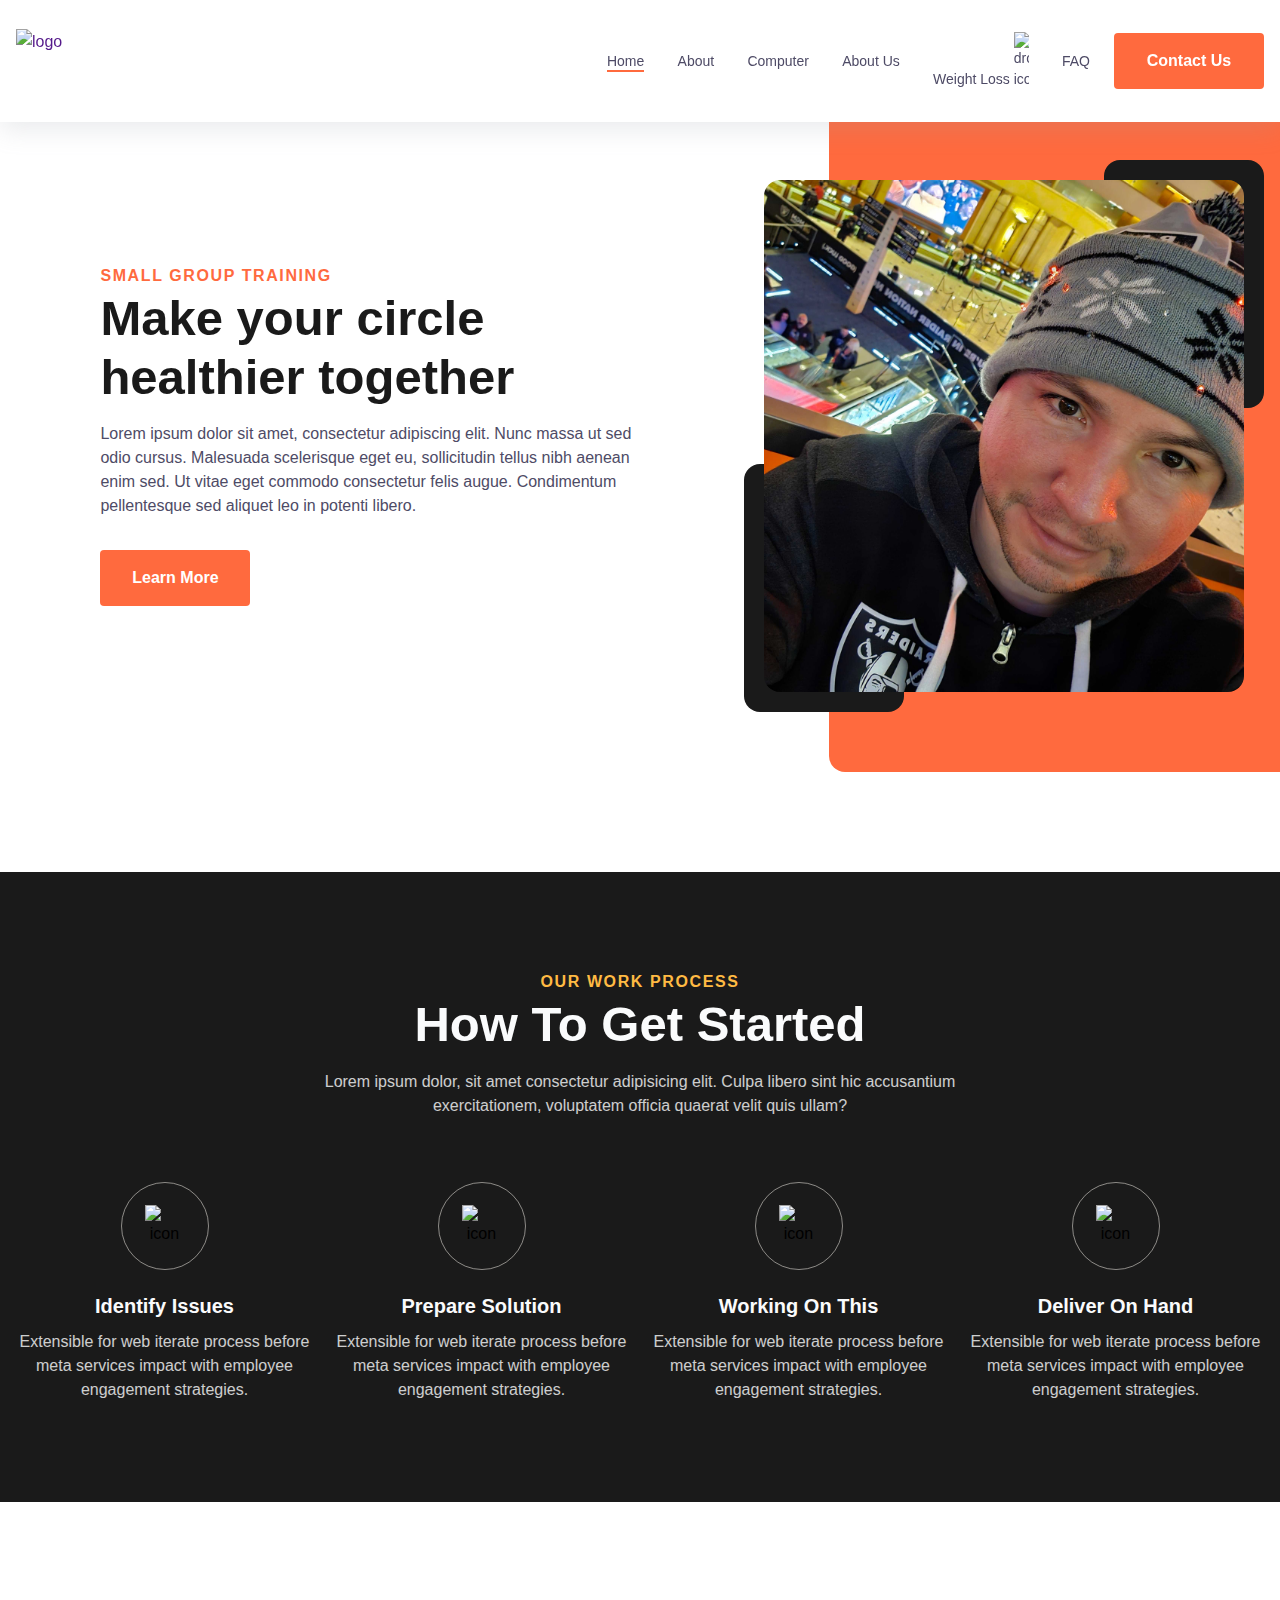
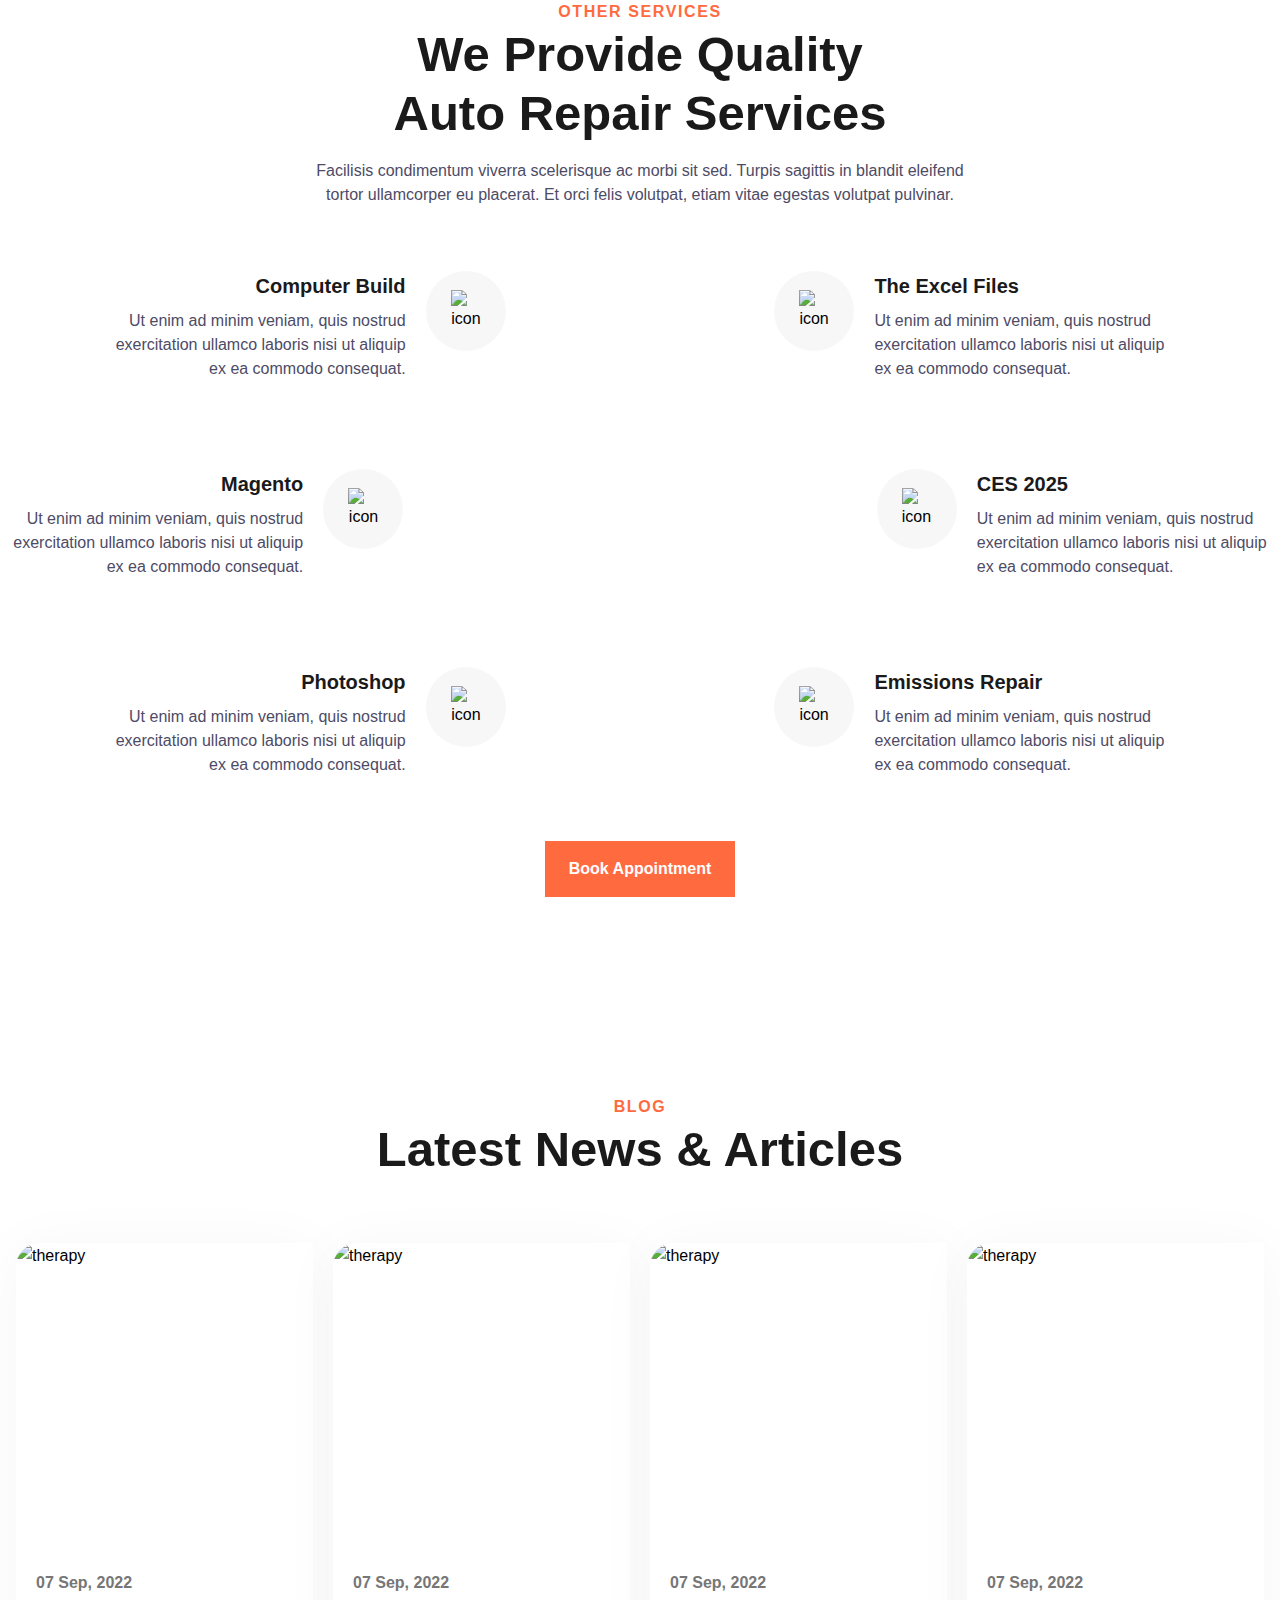
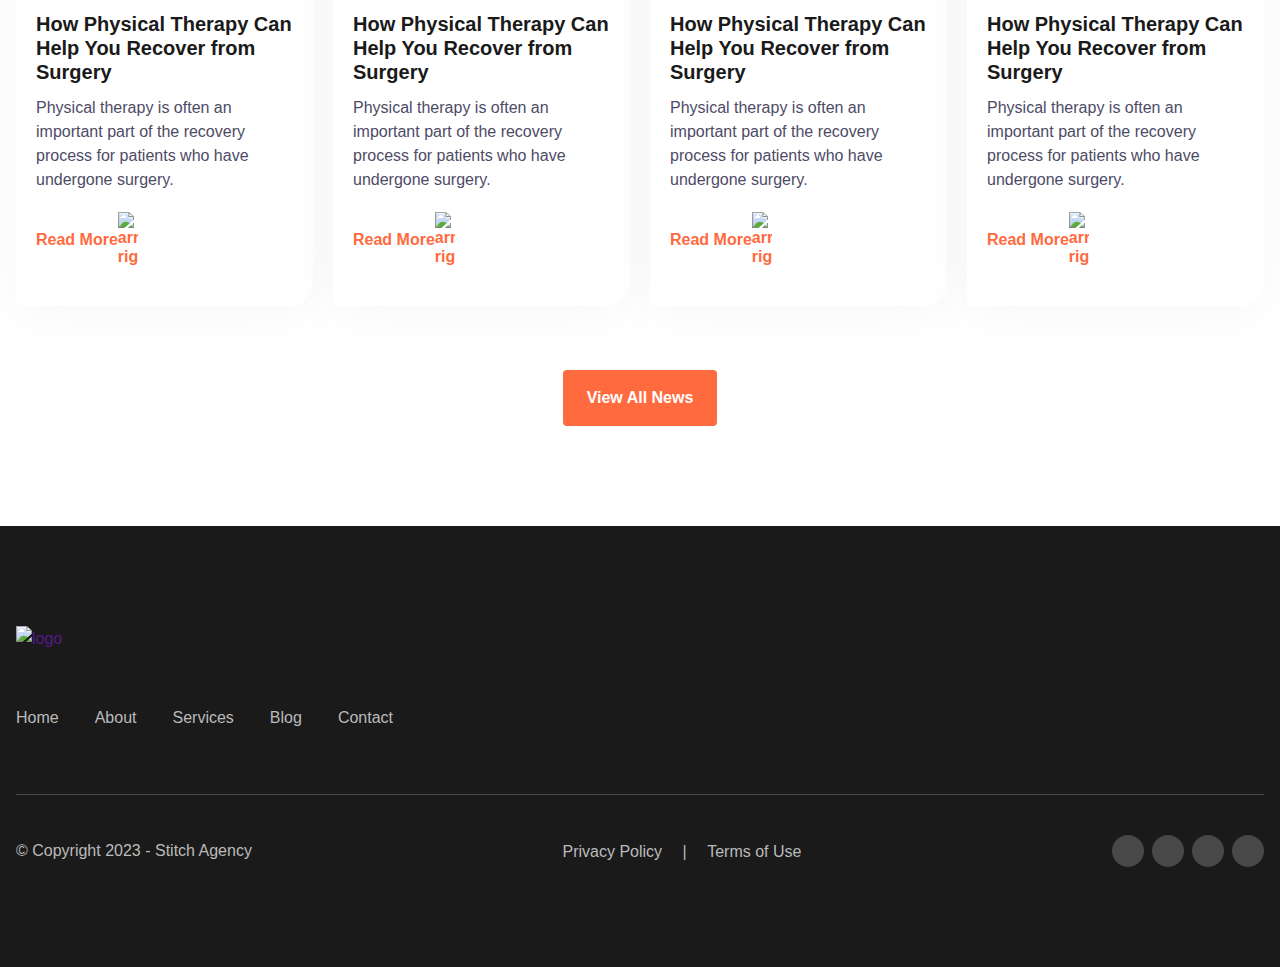
==== commit 1a72d4e5: "Adding some info for future pages" ====
--- a/index.html
+++ b/index.html
@@ -225,7 +225,7 @@
                     </picture>
                     <!-- Text Grouped For Flexbox-->
                     <div class="cs-text-group">
-                        <h3 class="cs-h3">Check Engine Light</h3>
+                        <h3 class="cs-h3">Computer Build</h3>
                         <p class="cs-item-text">Ut enim ad minim veniam, quis nostrud exercitation ullamco laboris nisi ut aliquip ex ea commodo consequat.</p>
                     </div>
                 </li>
@@ -236,7 +236,7 @@
                     </picture>
                     <!-- Text Grouped For Flexbox-->
                     <div class="cs-text-group">
-                        <h3 class="cs-h3">Brake Repair Service</h3>
+                        <h3 class="cs-h3">The Excel Files</h3>
                         <p class="cs-item-text">Ut enim ad minim veniam, quis nostrud exercitation ullamco laboris nisi ut aliquip ex ea commodo consequat.</p>
                     </div>
                 </li>
@@ -248,7 +248,7 @@
                     </picture>
                     <!-- Text Grouped For Flexbox-->
                     <div class="cs-text-group">
-                        <h3 class="cs-h3">AC Repair Service</h3>
+                        <h3 class="cs-h3">Magento</h3>
                         <p class="cs-item-text">Ut enim ad minim veniam, quis nostrud exercitation ullamco laboris nisi ut aliquip ex ea commodo consequat.</p>
                     </div>
                 </li>
@@ -260,7 +260,7 @@
                     </picture>
                     <!-- Text Grouped For Flexbox-->
                     <div class="cs-text-group">
-                        <h3 class="cs-h3">Oil Filter Change</h3>
+                        <h3 class="cs-h3">CES 2025</h3>
                         <p class="cs-item-text">Ut enim ad minim veniam, quis nostrud exercitation ullamco laboris nisi ut aliquip ex ea commodo consequat.</p>
                     </div>
                 </li>
@@ -272,7 +272,7 @@
                     </picture>
                     <!-- Text Grouped For Flexbox-->
                     <div class="cs-text-group">
-                        <h3 class="cs-h3">Changing Wheel</h3>
+                        <h3 class="cs-h3">Photoshop</h3>
                         <p class="cs-item-text">Ut enim ad minim veniam, quis nostrud exercitation ullamco laboris nisi ut aliquip ex ea commodo consequat.</p>
                     </div>
                 </li>
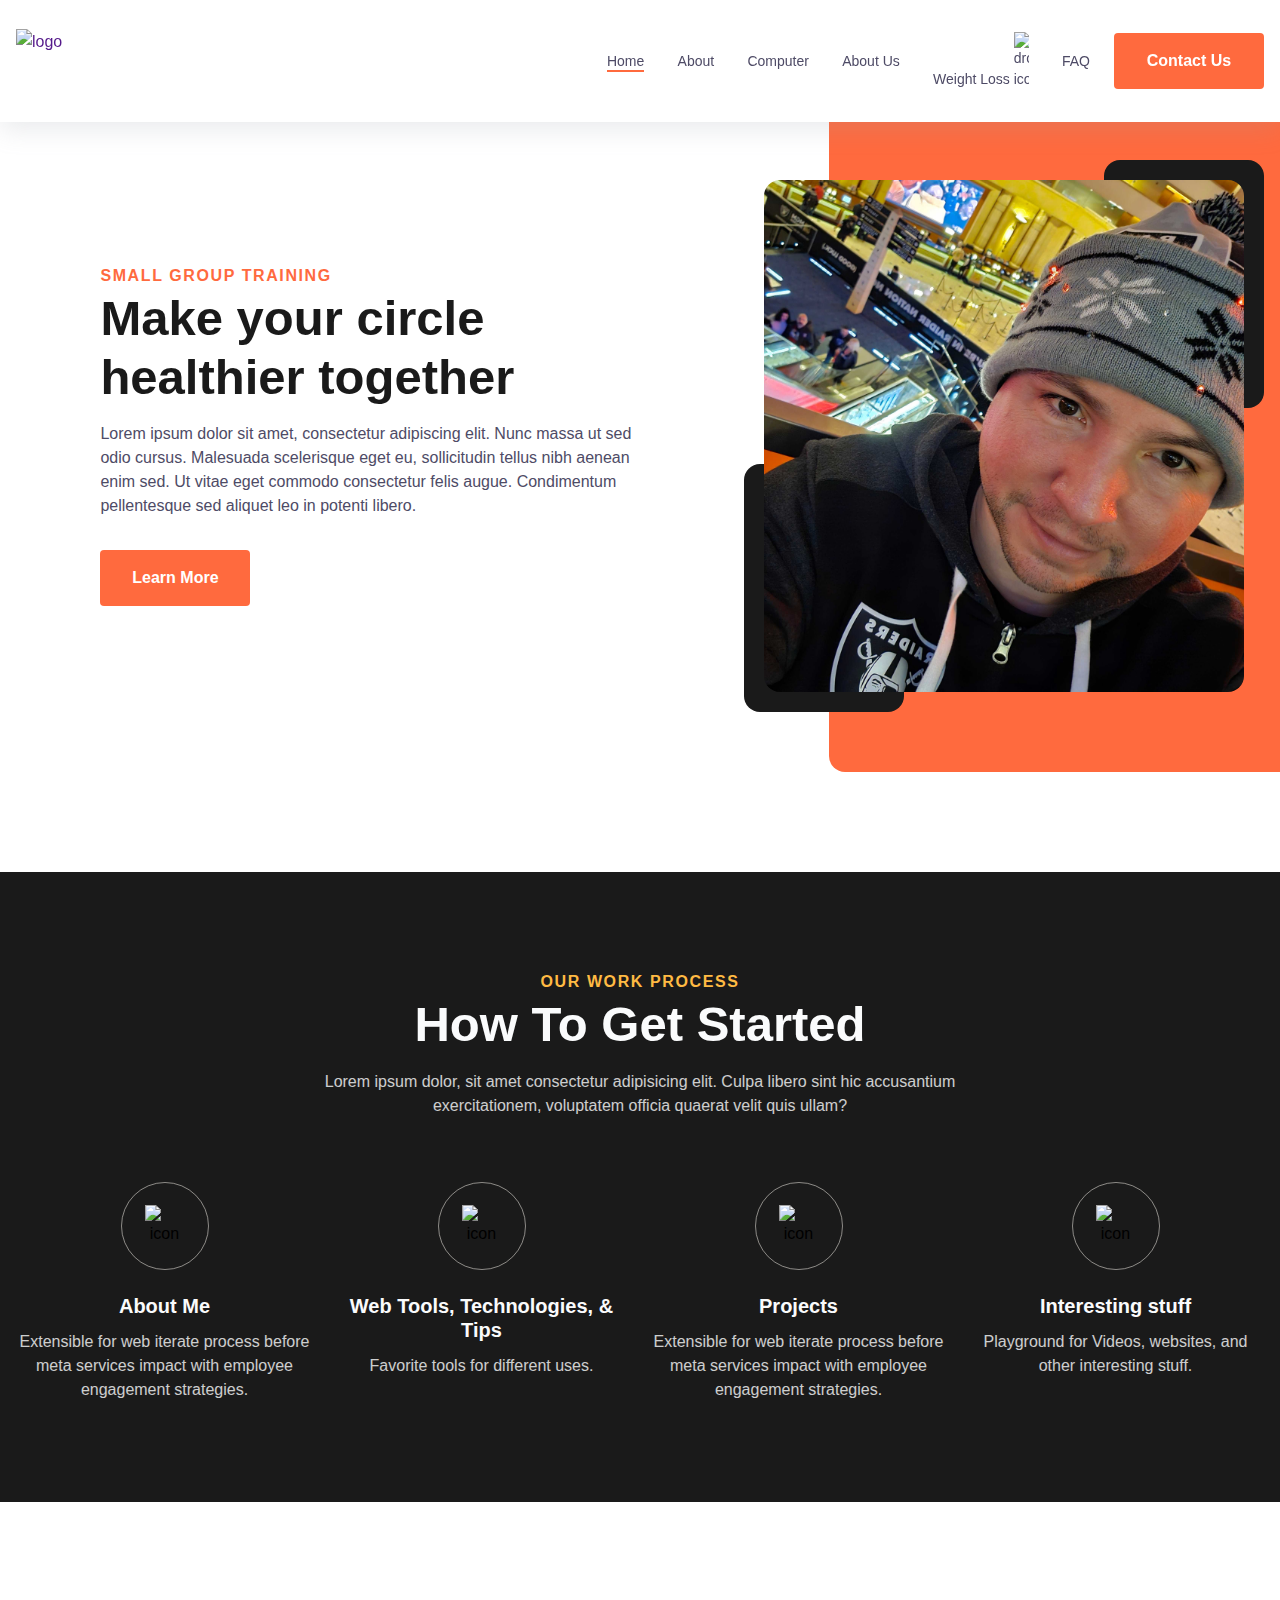
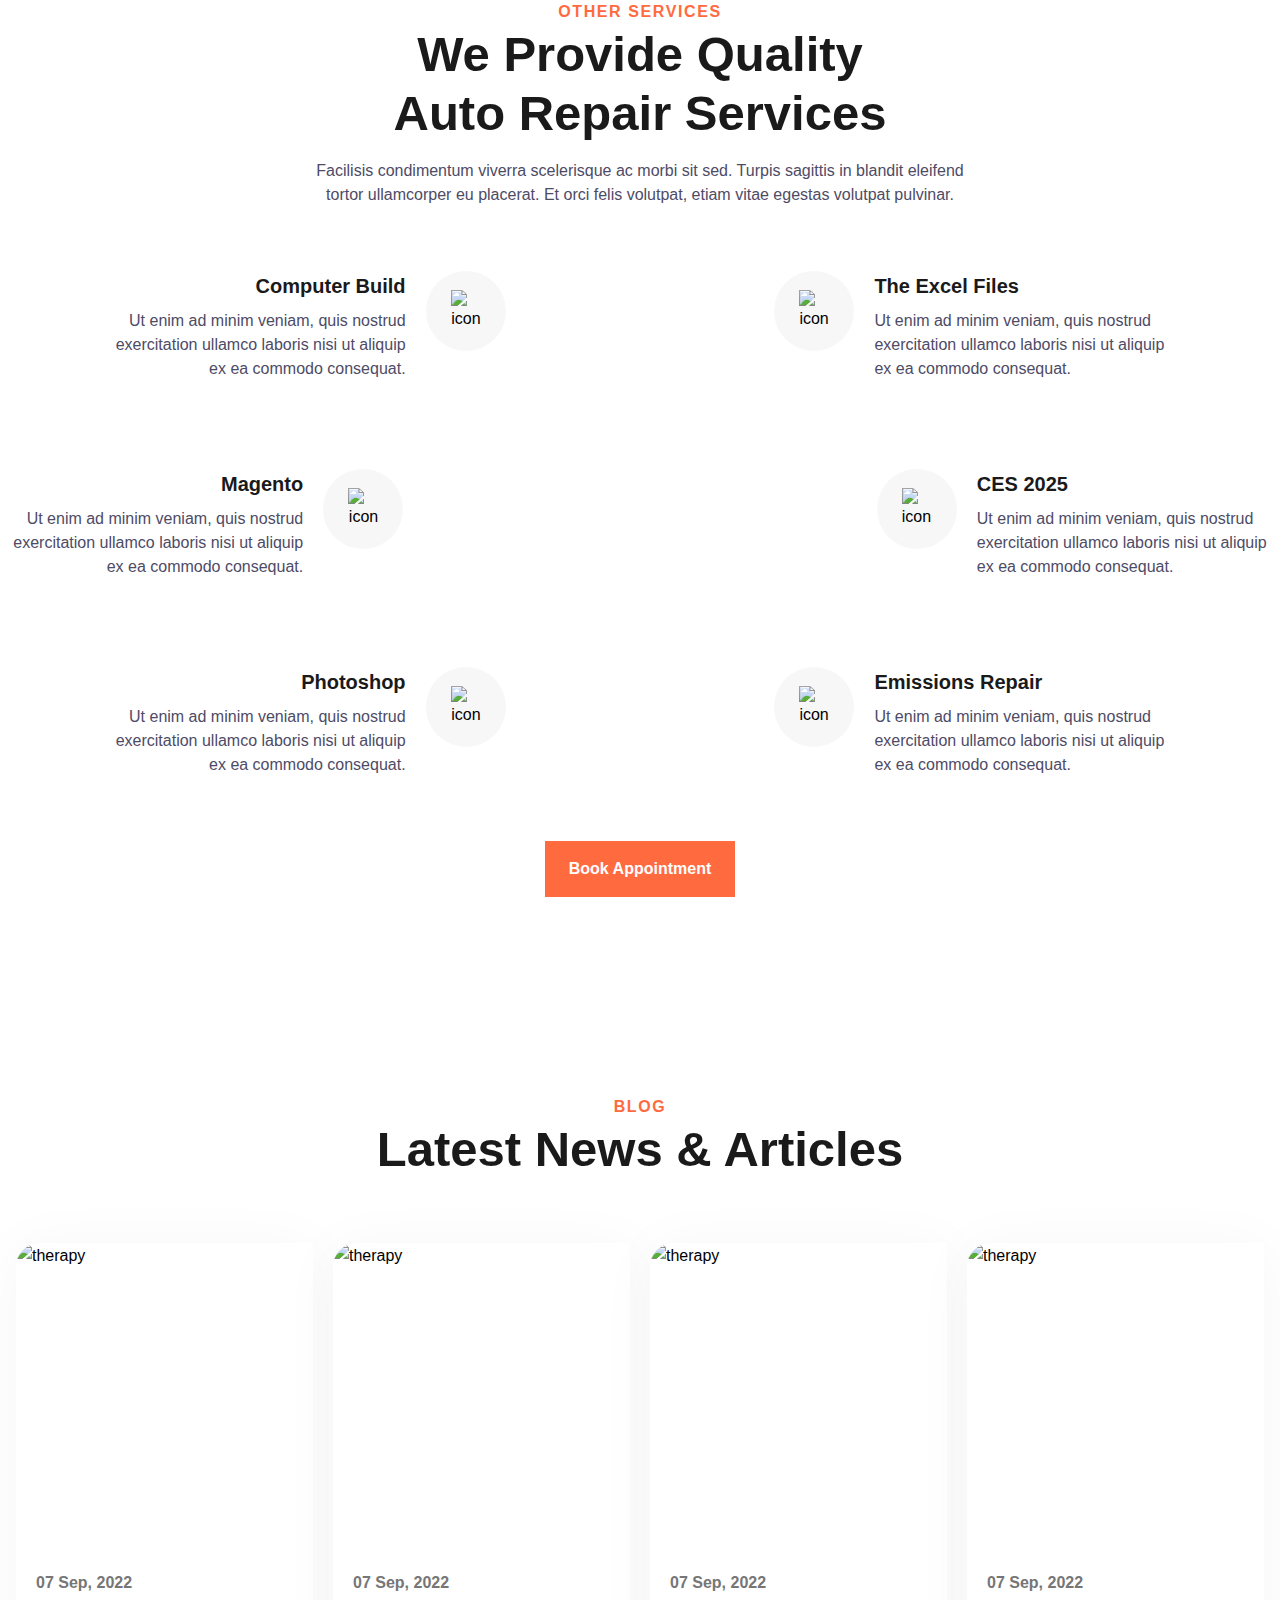
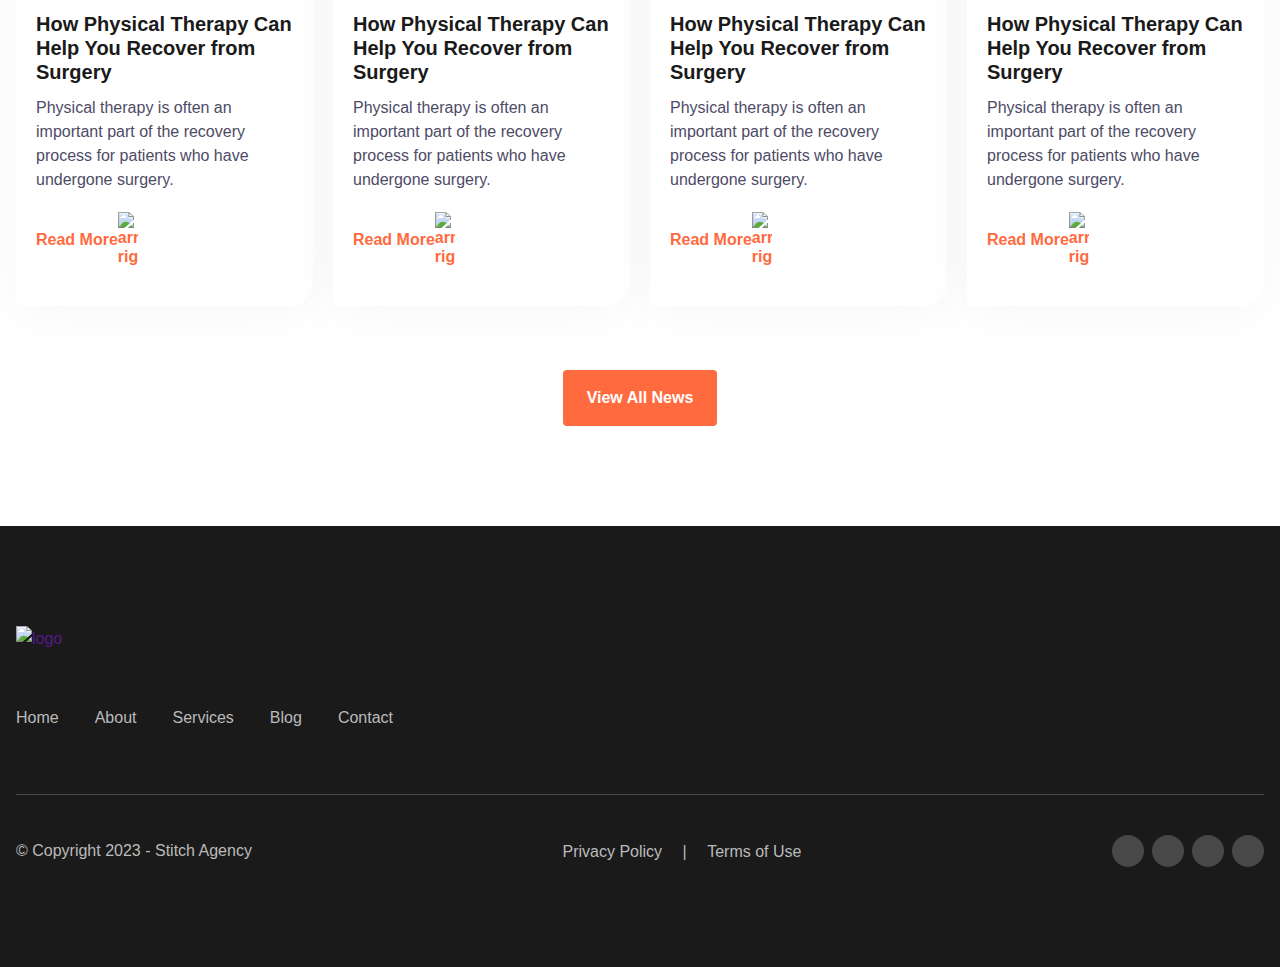
==== commit a375c93e: "Finishing up computer page, still need some touching up, but ready to move on to other pages, need t" ====
--- a/index.html
+++ b/index.html
@@ -148,7 +148,7 @@
                 <picture class="cs-picture">
                     <img class="cs-icon" src="https://csimg.nyc3.cdn.digitaloceanspaces.com/Icons/lightbulb.svg" alt="icon" width="40" height="40" loading="lazy" decoding="async" aria-hidden="true">
                 </picture>
-                <h3 class="cs-h3">Identify Issues</h3>
+                <h3 class="cs-h3">About Me</h3>
                 <p class="cs-item-p">
                     Extensible for web iterate process before meta services impact with employee engagement strategies.
                 </p>
@@ -157,7 +157,16 @@
                 <picture class="cs-picture">
                     <img class="cs-icon" src="https://csimg.nyc3.cdn.digitaloceanspaces.com/Icons/puzzle.svg" alt="icon" width="40" height="40" loading="lazy" decoding="async" aria-hidden="true">
                 </picture>
-                <h3 class="cs-h3">Prepare Solution</h3>
+                <h3 class="cs-h3">Web Tools, Technologies, & Tips</h3>
+                <p class="cs-item-p">
+                    Favorite tools for different uses.
+                </p>
+            </li>
+            <li class="cs-item">
+                <picture class="cs-picture">
+                    <img class="cs-icon" src="https://csimg.nyc3.cdn.digitaloceanspaces.com/Icons/box.svg" alt="icon" width="40" height="40" loading="lazy" decoding="async" aria-hidden="true">
+                </picture>
+                <h3 class="cs-h3">Projects</h3>
                 <p class="cs-item-p">
                     Extensible for web iterate process before meta services impact with employee engagement strategies.
                 </p>
@@ -166,18 +175,9 @@
                 <picture class="cs-picture">
                     <img class="cs-icon" src="https://csimg.nyc3.cdn.digitaloceanspaces.com/Icons/gear.svg" alt="icon" width="40" height="40" loading="lazy" decoding="async" aria-hidden="true">
                 </picture>
-                <h3 class="cs-h3">Working On This</h3>
+                <h3 class="cs-h3">Interesting stuff</h3>
                 <p class="cs-item-p">
-                    Extensible for web iterate process before meta services impact with employee engagement strategies.
-                </p>
-            </li>
-            <li class="cs-item">
-                <picture class="cs-picture">
-                    <img class="cs-icon" src="https://csimg.nyc3.cdn.digitaloceanspaces.com/Icons/box.svg" alt="icon" width="40" height="40" loading="lazy" decoding="async" aria-hidden="true">
-                </picture>
-                <h3 class="cs-h3">Deliver On Hand</h3>
-                <p class="cs-item-p">
-                    Extensible for web iterate process before meta services impact with employee engagement strategies.
+                    Playground for Videos, websites, and other interesting stuff.
                 </p>
             </li>
         </ul>
@@ -224,10 +224,12 @@
                                 loading="lazy" decoding="async" alt="icon" width="33" height="38" aria-hidden="true">
                     </picture>
                     <!-- Text Grouped For Flexbox-->
-                    <div class="cs-text-group">
-                        <h3 class="cs-h3">Computer Build</h3>
-                        <p class="cs-item-text">Ut enim ad minim veniam, quis nostrud exercitation ullamco laboris nisi ut aliquip ex ea commodo consequat.</p>
-                    </div>
+                    <a href="./pages/newComputer.html">
+                        <div class="cs-text-group">
+                            <h3 class="cs-h3">Computer Build</h3>
+                            <p class="cs-item-text">Ut enim ad minim veniam, quis nostrud exercitation ullamco laboris nisi ut aliquip ex ea commodo consequat.</p>
+                        </div>
+                    </a>
                 </li>
                 <li class="cs-item">
                     <picture class="cs-picture">
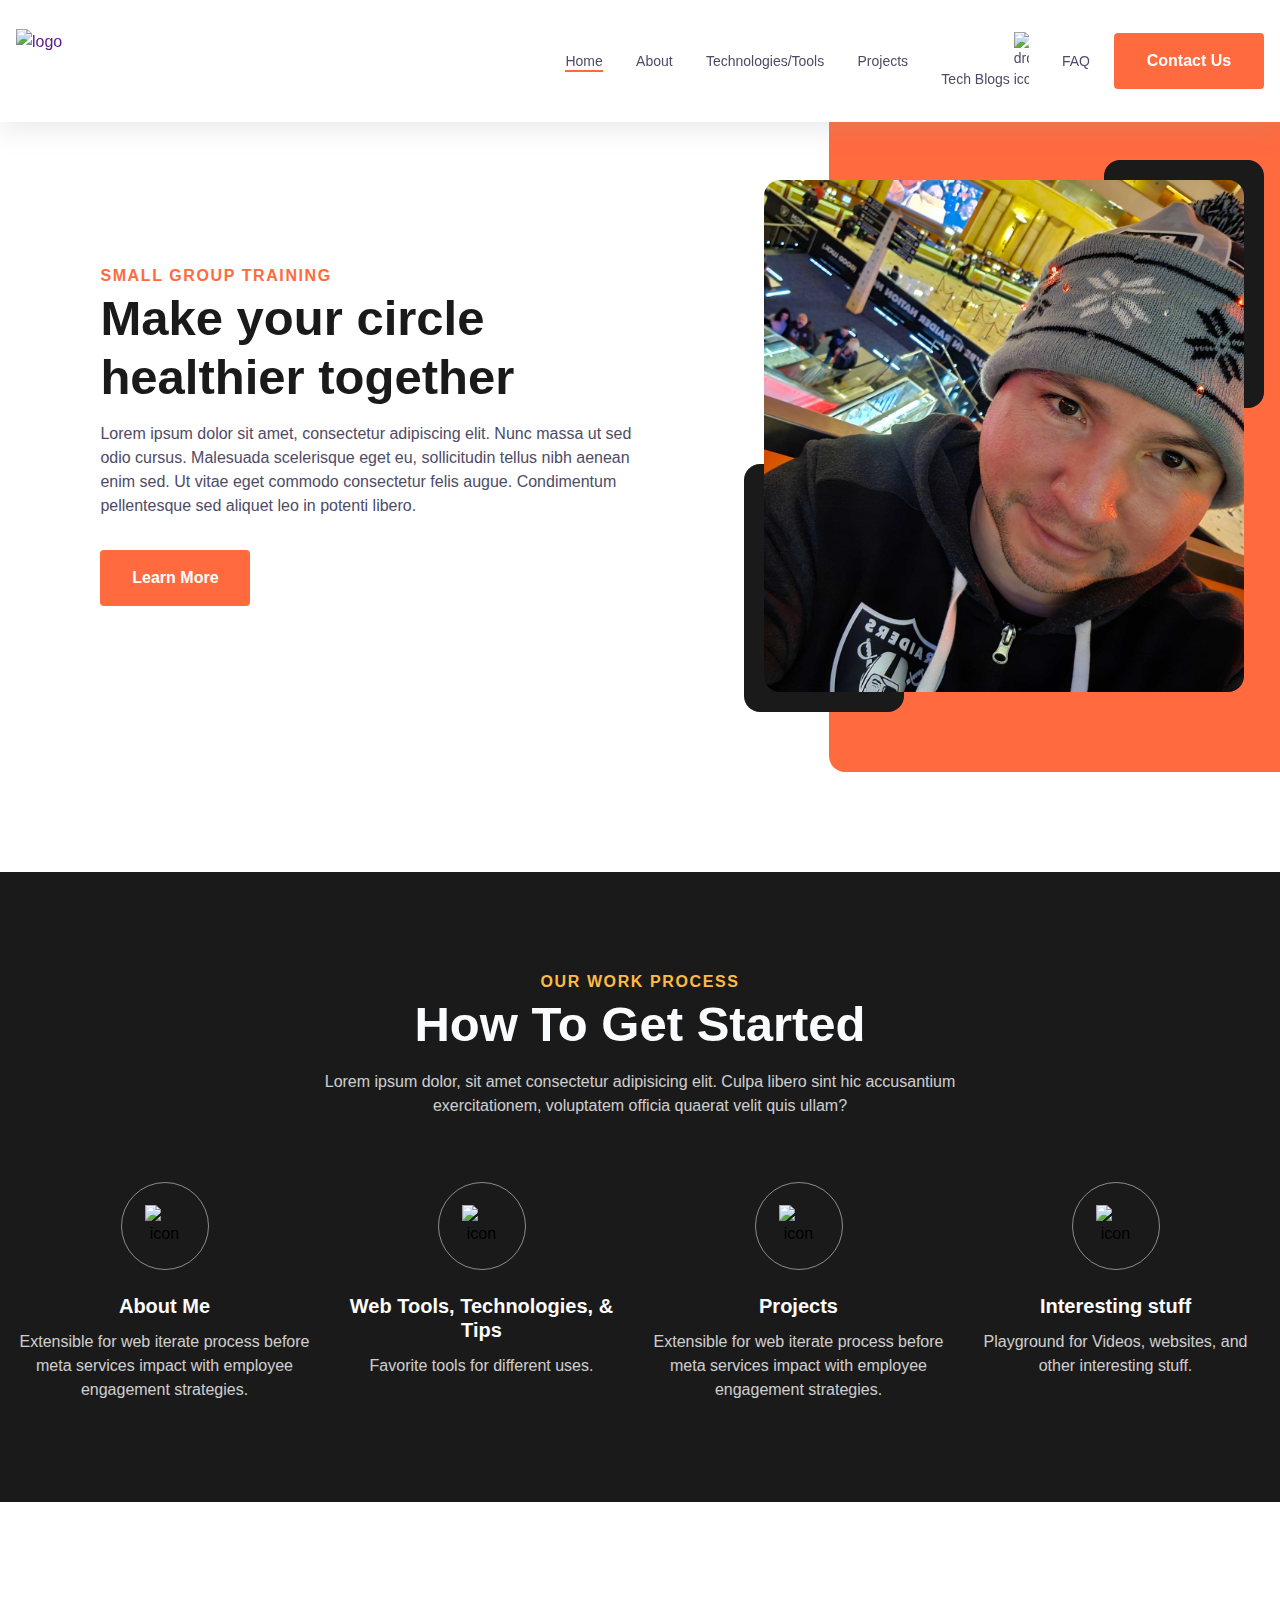
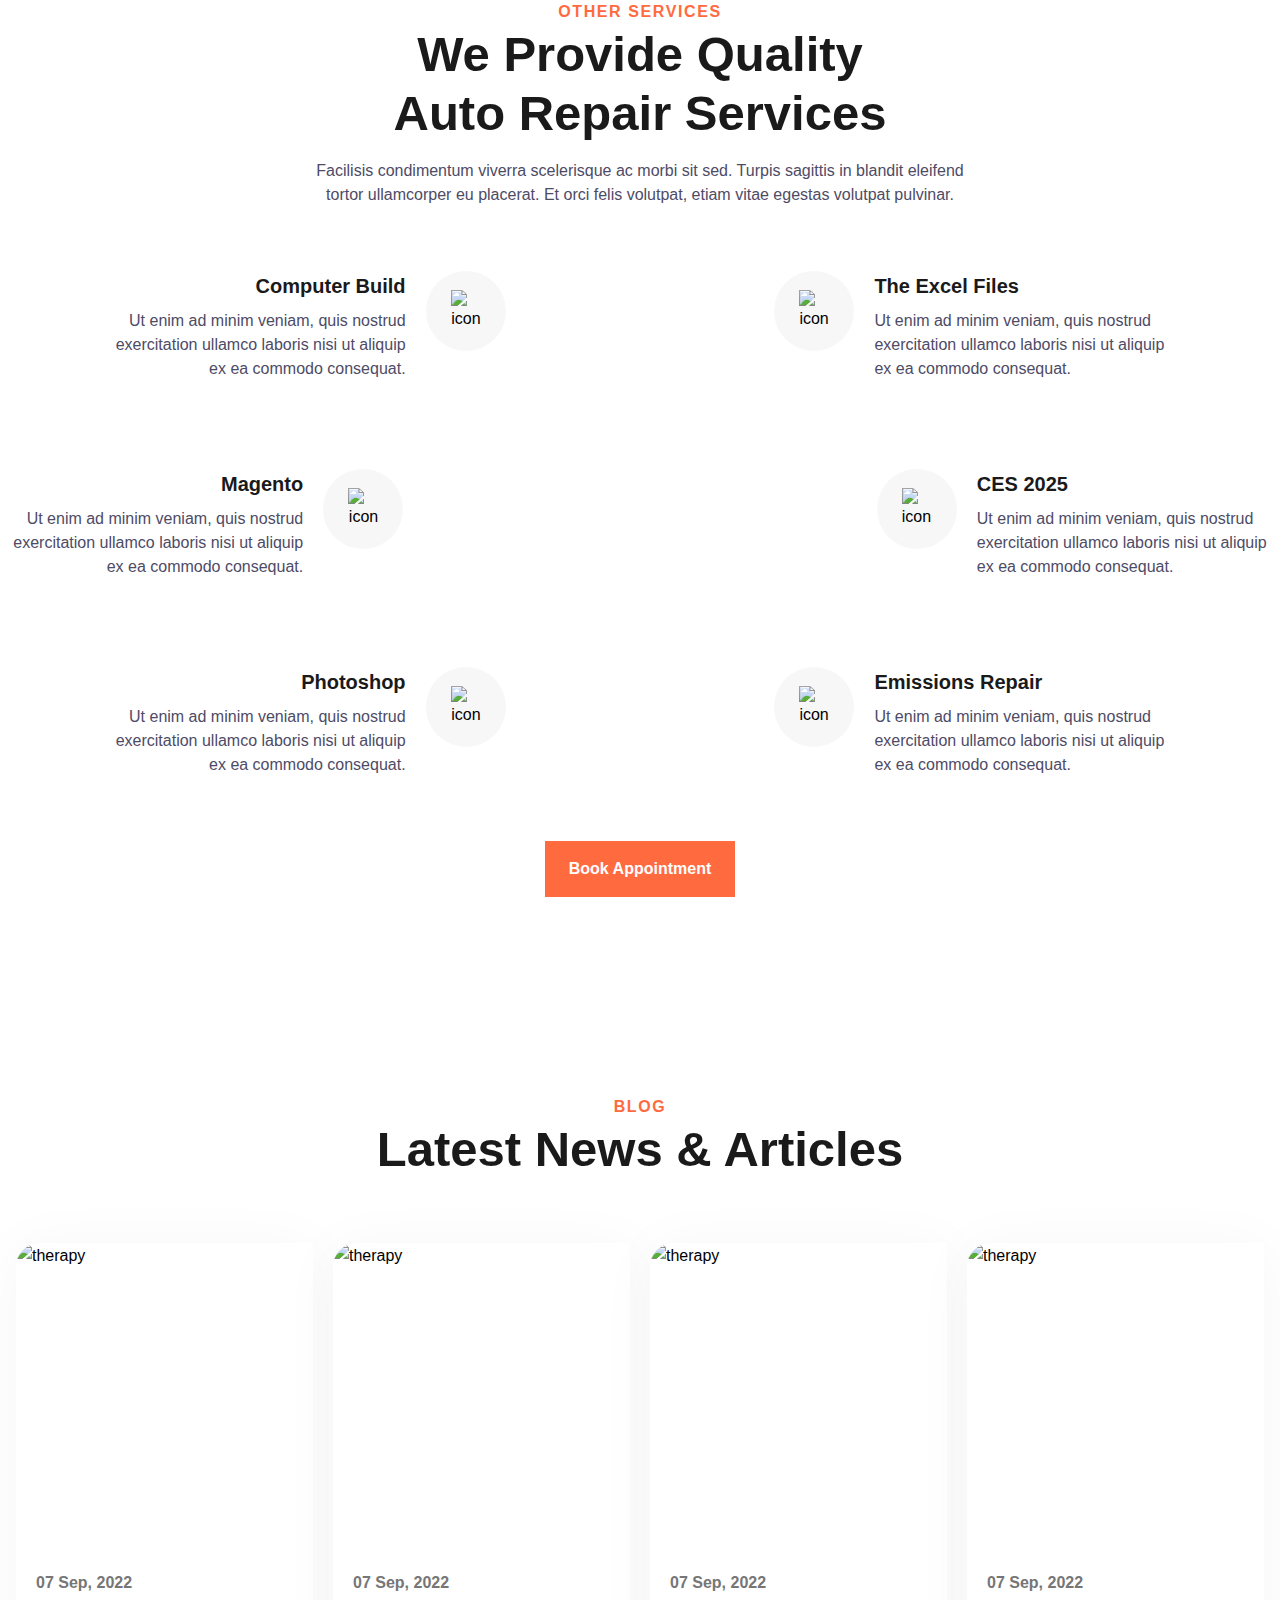
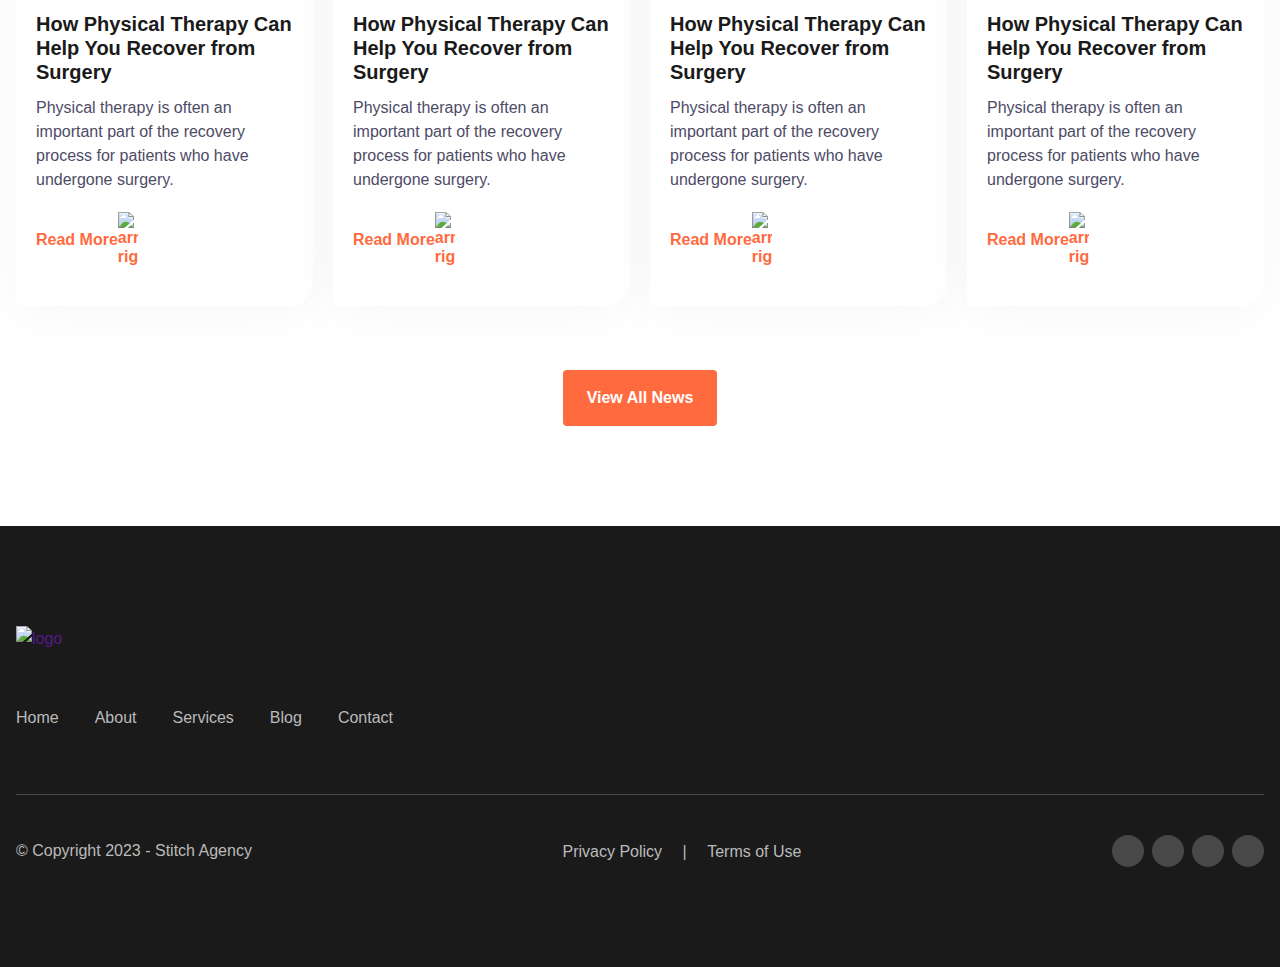
==== commit fefa9767: "Making new pages and linking them in with the main page" ====
--- a/index.html
+++ b/index.html
@@ -43,41 +43,41 @@
                         </a>
                     </li>
                     <li class="cs-li">
-                        <a href="" class="cs-li-link">
+                        <a href="./pages/about/about-home.html" class="cs-li-link">
                             About
                         </a>
                     </li>
                     <li class="cs-li">
-                        <a href="./pages/newComputer.html" class="cs-li-link">
-                            Computer
+                        <a href="./pages/about/new-computer.html" class="cs-li-link">
+                            Technologies/Tools
                         </a>
                     </li>
                     <li class="cs-li">
                         <a href="" class="cs-li-link">
-                            About Us
+                            Projects
                         </a>
                     </li>
                     <!--Copy and paste this cs-dropdown list item and replace any .cs-li with this cs-dropdown group to make a new dropdown and it will work-->
                     <li class="cs-li cs-dropdown" tabindex="0">
                         <span class="cs-li-link">
-                            Weight Loss
+                            Tech Blogs
                             <img class="cs-drop-icon" src="https://csimg.nyc3.cdn.digitaloceanspaces.com/Icons%2Fdown.svg" alt="dropdown icon" width="15" height="15" decoding="async" aria-hidden="true">
                         </span>
                         <ul class="cs-drop-ul">
                             <li class="cs-drop-li">
-                                <a href="" class="cs-li-link cs-drop-link">Semaglutide</a>
-                            </li>
-                            <li class="cs-drop-li">
-                                <a href="" class="cs-li-link cs-drop-link">Tirezapetide</a>
-                            </li>
-                            <li class="cs-drop-li">
-                                <a href="" class="cs-li-link cs-drop-link">Semaglutide</a>
-                            </li>
-                            <li class="cs-drop-li">
-                                <a href="" class="cs-li-link cs-drop-link">Tirezapetide</a>
-                            </li>
-                            <li class="cs-drop-li">
-                                <a href="" class="cs-li-link cs-drop-link">Semaglutide</a>
+                                <a href="" class="cs-li-link cs-drop-link">Web Dev/SEO</a>
+                            </li>
+                            <li class="cs-drop-li">
+                                <a href="" class="cs-li-link cs-drop-link">Computers</a>
+                            </li>
+                            <li class="cs-drop-li">
+                                <a href="" class="cs-li-link cs-drop-link">Helpful Tools</a>
+                            </li>
+                            <li class="cs-drop-li">
+                                <a href="" class="cs-li-link cs-drop-link">Games</a>
+                            </li>
+                            <li class="cs-drop-li">
+                                <a href="" class="cs-li-link cs-drop-link">Music</a>
                             </li>
                             <li class="cs-drop-li">
                                 <a href="" class="cs-li-link cs-drop-link">Tirezapetide</a>
@@ -224,7 +224,7 @@
                                 loading="lazy" decoding="async" alt="icon" width="33" height="38" aria-hidden="true">
                     </picture>
                     <!-- Text Grouped For Flexbox-->
-                    <a href="./pages/newComputer.html">
+                    <a href="./pages/about/new-computer.html">
                         <div class="cs-text-group">
                             <h3 class="cs-h3">Computer Build</h3>
                             <p class="cs-item-text">Ut enim ad minim veniam, quis nostrud exercitation ullamco laboris nisi ut aliquip ex ea commodo consequat.</p>
